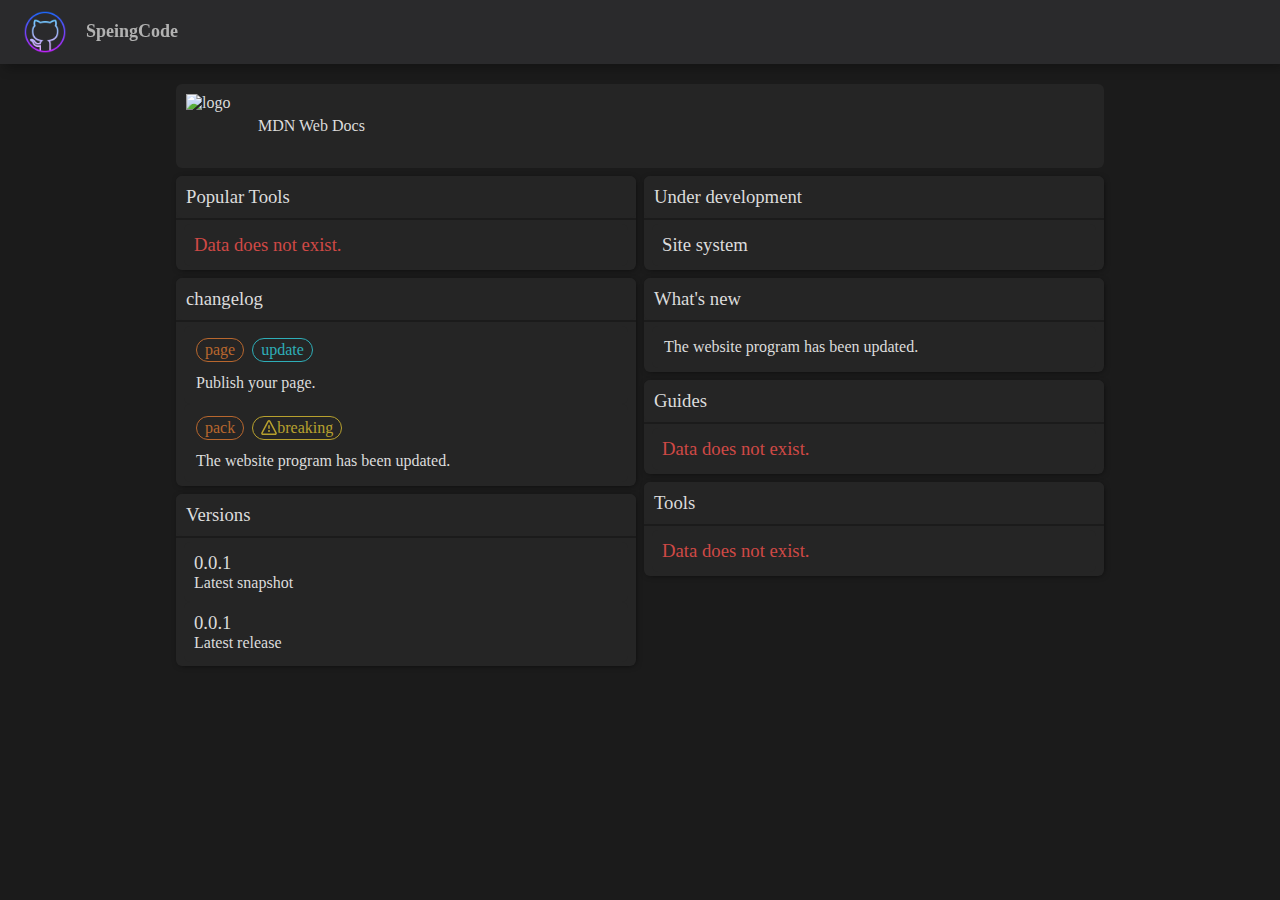
==== index.html @ 76448010 "Add files via upload" ====
<!DOCTYPE html>
<html lang="en" class="dark">
    <head>
        <meta charset="UTF-8">
        <meta name="viewport" content="width=device-width, initial-scale=1.0">
        <!-- icon -->
        <link rel="icon" type="image/x-icon" href="./site-assets/assets/logo/CitoHubIcon.png">
        <title id="site-title">SpeingCodeEditor</title>
        <!-- .webmanifest-->
        <link rel="manifest" href="./site-assets/manifest/webmanifest.json" />
        <!-- CSS -->
        <link rel="stylesheet" href="./site-assets/css/header.css" />
        <link rel="stylesheet" href="./site-assets/css/styles.css" />
        <link rel="stylesheet" href="./site-assets/css/tag.css" />
        <link rel="stylesheet" href="./site-assets/css/links.css" />
        <!-- JS -->
        <script src="./site-assets/js/languageChange.js"></script>
        <script type="text/javascript" src="https://code.jquery.com/jquery-3.4.1.min.js"></script>
        <!-- code font for google-->
        <link rel="preconnect" href="https://fonts.googleapis.com">
        <link rel="preconnect" href="https://fonts.gstatic.com" crossorigin>
        <link href="https://fonts.googleapis.com/css2?family=Source+Code+Pro&display=swap" rel="stylesheet">
        <!-- Font Awesome -->
        <script src="https://kit.fontawesome.com/9b65a345ec.js" crossorigin="anonymous"></script>
        <!-- 国旗アイコンcss-->
        <link href="https://cdnjs.cloudflare.com/ajax/libs/flag-icon-css/4.1.3/css/flag-icons.min.css" rel="stylesheet">
    </head>
    <body>
        <header id="headerBackground" class="header--TuwRF">
            <div>
                <div class="header-leftArea">
                    <div id="logoFxnxa" class="logo--Fxnxa header-site-logo-area">
                        <a href="./" aria-label="citohub-icon">
                            <img id="citohub-icon" style="width: 50px; height: 50px;" src="./site-assets/assets/logo/CitoHubIcon.png" alt="logo">
                        </a>
                    </div>
                    <div class="site-title-text"><strong style="font-weight: bold; font-size: 18px;">SpeingCode</strong></div>                    
                </div>
                <div class="mobileSearch--WI2Tv"></div>
                <div class="LeftCen">
                    <a href="./" aria-label="Discussions"><div class="LeftCenItem animeSreddtUpfadeIn"><i class="fa-solid fa-bell" style="font-size: 20px;"></i></div></a>
                    <div class="LeftCenItem animeSreddtUpfadeIn"><i id="languageChange" class="fa-solid fa-earth-asia" style="font-size: 20px;" onclick="languageChangeBtn()"></i></div>
                </div>
                <div class="languageListBox">
                    <div id="languageListArea" class="nav nav-masthead justify-content-center languageList">
                        <div class="languageListAreaBoxs">
                            <li class="nav-link link" href="" id="ar" glot-model="sa" onclick="languageListAreaNone()">
                                <span class="flag-icon flag-icon-sa"></span>
                                <a href="/">اللغة العربية</a>
                            </li>
                            <li  class="nav-link link" href="" id="zh" glot-model="cn" onclick="languageListAreaNone()">
                                <span class="flag-icon flag-icon-cn"></span>
                                <a href="/">中文</a>
                            </li>
                            <li  class="nav-link link" href="" id="en" glot-model="us" onclick="languageListAreaNone()">
                                <span class="flag-icon flag-icon-us"></span>
                                <a href="/">English</a>
                            </li>
                            <li  class="nav-link link" href="" id="id" glot-model="id" onclick="languageListAreaNone()">
                                <span class="flag-icon flag-icon-id"></span>
                                <a href="/">Bahasa Indonesia</a>
                            </li>
                            <li class="nav-link link" href="" id="ja" glot-model="jp" onclick="languageListAreaNone()">
                                <span class="flag-icon flag-icon-jp"></span>
                                <a href="/">日本語</a>
                            </li>
                            <li  class="nav-link link" href="" id="ms" glot-model="my" onclick="languageListAreaNone()">
                                <span class="flag-icon flag-icon-my"></span>
                                <a href="/">Bahasa Melayu</a>
                            </li>
                            <li  class="nav-link link" href="" id="es" glot-model="es" onclick="languageListAreaNone()">
                                <span class="flag-icon flag-icon-es"></span>
                                <a href="/">español</a>
                            </li>
                        </div>
                    </div>
                </div>
                <div class="LeftCen">
                    <a href="https://github.com/Fun117" target="_blank" class="LeftCenItem animeSreddtUpfadeIn"><i class="fa-brands fa-github" style="font-size: 20px;"></i></a>
                </div>
            </div>
        </header>
        <main>
            <div class="legacy-container">
                <a class="tool-card topCard1" href="https://developer.mozilla.org/en-US/" target="_blank">
                    <img src="https://developer.mozilla.org/favicon-48x48.cbbd161b.png" alt="logo">
                    <div glot-model="MDN+Web+Docs">
                        MDN Web Docs
                    </div>
                </a>
                <div class="card-group animeSreddtUpfadeIn">
                    <div class="card-column">
                        <div class="tool-group">
                            <a class="tool-card text-\[1\.17em\]">
                                <h3 glot-model="Popular+Tools">
                                    Popular Tools
                                </h3>
                            </a>
                            <div class="tool-body">
                                <a class="tool-card">
                                    <h3 class="text-\[1\.17em\]" style="color: var(--accent-danger);" glot-model="Data+does+not+exist.">
                                        Data does not exist.
                                    </h3>
                                </a>
                            </div>
                        </div>
                        <div class="tool-group">
                            <a class="tool-card text-\[1\.17em\]" href="./changelog/">
                                <h3>
                                    <div glot-model="changelog">changelog</div>
                                    <i class="fa-solid fa-chart-simple"></i>
                                </h3>
                            </a>
                            <div class="tool-body">
                                <div class="card">
                                    <div class="card-content">
                                        <div class="badges-list">
                                            <div class="badge" style="--tint: 25;" glot-model="page">
                                                page
                                            </div>
                                            <div class="badge" style="--tint: 184;" glot-model="update">
                                                update
                                            </div>
                                        </div>
                                        <div class="changelog-content">
                                            <p glot-model="Publish+your+page.">Publish your page.</p>
                                        </div>
                                    </div>
                                </div>
                                <div class="card">
                                    <div class="card-content">
                                        <div class="badges-list">
                                            <div class="badge" style="--tint: 25;" glot-model="pack">
                                                pack
                                            </div>
                                            <div class="badge" style="--tint: 50;">
                                                <svg xmlns="http://www.w3.org/2000/svg" viewBox="0 0 16 16" width="16" height="16"><path fill-rule="evenodd" d="M8.22 1.754a.25.25 0 00-.44 0L1.698 13.132a.25.25 0 00.22.368h12.164a.25.25 0 00.22-.368L8.22 1.754zm-1.763-.707c.659-1.234 2.427-1.234 3.086 0l6.082 11.378A1.75 1.75 0 0114.082 15H1.918a1.75 1.75 0 01-1.543-2.575L6.457 1.047zM9 11a1 1 0 11-2 0 1 1 0 012 0zm-.25-5.25a.75.75 0 00-1.5 0v2.5a.75.75 0 001.5 0v-2.5z"></path></svg>
                                                <a glot-model="breaking">breaking</a>
                                            </div>
                                        </div>
                                        <div class="changelog-content">
                                            <p glot-model="The+website+program+has+been+updated.">The website program has been updated.</p>
                                        </div>
                                    </div>
                                </div>
                            </div>
                        </div>
                        <div class="tool-group">
                            <a class="tool-card text-\[1\.17em\]" href="./versions/">
                                <h3>
                                    <div glot-model="Versions">Versions</div>
                                    <i class="fa-solid fa-bars"></i>
                                </h3>
                            </a>
                            <div class="tool-body">
                                <a class="tool-card">
                                    <div>
                                        <h3 class="text-\[1\.17em\]">
                                            0.0.1
                                        </h3>
                                        <p glot-model="Latest+snapshot">
                                            Latest snapshot
                                        </p>
                                    </div>
                                </a>
                                <a class="tool-card">
                                    <div id="LatestReleaseBox">
                                        <h3 class="text-\[1\.17em\]">
                                            0.0.1
                                        </h3>
                                        <p glot-model="Latest+release">
                                            Latest release
                                        </p>
                                    </div>
                                </a>
                            </div>
                        </div>
                    </div>
                    <div class="card-column">
                        <div class="tool-group">
                            <a class="tool-card text-\[1\.17em\]" href="./under-development/">
                                <h3 glot-model="Under+development">Under development</h3>
                            </a>
                            <div class="tool-body">
                                <a class="tool-card">
                                    <h3 class="text-\[1\.17em\]" glot-model="Site+system">
                                        Site system
                                    </h3>
                                </a>
                            </div>
                        </div>
                        <div class="tool-group">
                            <a class="tool-card" href="./whats-new/">
                                <h3 class="text-\[1\.17em\]">
                                    <div glot-model="What's+new">What's new</div>
                                    <i class="fa-solid fa-bullhorn"></i>
                                </h3>
                            </a>
                            <div class="tool-body">
                                <a class="card" href="./whats-new/" glot-model="The+website+program+has+been+updated.">
                                    <div class="card-content">The website program has been updated.</div>
                                </a>
                            </div>
                        </div>
                        <div class="tool-group">
                            <a class="tool-card text-\[1\.17em\]">
                                <h3>
                                    <div glot-model="Guides">Guides</div>
                                    <i class="fa-solid fa-angle-right"></i>
                                </h3>
                            </a>
                            <div class="tool-body">
                                <a class="tool-card">
                                    <h3 class="text-\[1\.17em\]" style="color: var(--accent-danger);" glot-model="Data+does+not+exist.">
                                        Data does not exist.
                                    </h3>
                                </a>
                            </div>
                        </div>
                        <div class="tool-group">
                            <a class="tool-card text-\[1\.17em\]">
                                <h3 glot-model="Tools">
                                    Tools
                                </h3>
                            </a>
                            <div class="tool-body">
                                <a class="tool-card">
                                    <h3 class="text-\[1\.17em\]" style="color: var(--accent-danger);" glot-model="Data+does+not+exist.">
                                        Data does not exist.
                                    </h3>
                                </a>
                            </div>
                        </div>
                    </div>
                </div>
            </div>
        </main>
    </body>
    <!-- ページロードアニメーション-->
    <div id="js-loader" class="loader"></div>
    <script>
        const loader = document.getElementById('js-loader');
        window.addEventListener('load', () => {
        const ms = 400;
        loader.style.transition = 'opacity ' + ms + 'ms';

        const loaderOpacity = function(){
            loader.style.opacity = 0;
        }
        const loaderDisplay = function(){
            loader.style.display = "none";
        }
            setTimeout(loaderOpacity, 1);
            setTimeout(loaderDisplay, ms);
        })
    </script>

    <!-- Glottologist読み込み -->
    <script  src="https://unpkg.com/glottologist"></script>
    <script>
        const glot = new Glottologist();

        // クッキーから言語情報を取得
        if(navigator.cookieEnabled){ // クッキーがクッキーが使えるか確認
            // クッキーを読み出す
            const obj = convertCookieToObject(document.cookie);
            if(obj !== ""){ //クッキーにデータがあるか
                let jsonLang = obj.lang;
                if(jsonLang = ""){
                    glot.import("./site-assets/json/glot-data.json").then(() => {
                        glot.render();
                    });
                    let rootElement = document.documentElement;
                    lang =(rootElement.lang);
                    document.cookie = 'lang=' + lang+'; path=/';
                }else{
                    glot.render(jsonLang);
                }
            }else{
                glot.import("./site-assets/json/glot-data.json").then(() => {
                    glot.render();
                });
                let rootElement = document.documentElement;
                lang =(rootElement.lang);
                document.cookie = 'lang=' + lang+'; path=/';
            }
        }

        // Glottologistの処理

        //JSONファイルの読み込み
        document.addEventListener('DOMContentLoaded', function(){
            // クッキーを読み出す
            const obj = convertCookieToObject(document.cookie);
            let jsonLang = obj.lang;
            glot.import("./site-assets/json/glot-data.json").then(() => {
                glot.render(jsonLang);
                setLangTextForm()
            });
            setLangTextForm()
        });

        /**
        言語切り替え用のイベント処理
        **/

        const ar = document.getElementById('ar');
        const zh = document.getElementById('zh');
        const en = document.getElementById('en');
        const id = document.getElementById('id');
        const ja = document.getElementById('ja');
        const ms = document.getElementById('ms');
        const es = document.getElementById('es');

        ar.addEventListener('click', e => {
            e.preventDefault()
            glot.render('ar');
            langCiikiesSeve()
        });
        zh.addEventListener('click', e => {
            e.preventDefault()
            glot.render('zh');
            langCiikiesSeve()
        });
        en.addEventListener('click', e => {
            e.preventDefault()
            glot.render('en');
            langCiikiesSeve()
        });
        id.addEventListener('click', e => {
            e.preventDefault()
            glot.render('id');
            langCiikiesSeve()
        });
        ja.addEventListener('click', e => {
            e.preventDefault();
            glot.render('ja');
            langCiikiesSeve()
        });
        ms.addEventListener('click', e => {
            e.preventDefault()
            glot.render('ms');
            langCiikiesSeve()
        });
        es.addEventListener('click', e => {
            e.preventDefault()
            glot.render('es');
            langCiikiesSeve()
        });

        // ID翻訳
        function setLangTextForm(){
            let rootElement = document.documentElement;
            lang =(rootElement.lang);
            if(lang === "ar"){
                document.getElementById("site-title").innerHTML = "SpeingCodeEditor"
            }else{
                if(lang === "zh"){
                    document.getElementById("site-title").innerHTML = "SpeingCodeEditor"
                }else{
                    if(lang === "en"){
                        document.getElementById("site-title").innerHTML = "SpeingCodeEditor"
                    }else{
                        if(lang === "id"){
                            document.getElementById("site-title").innerHTML = "SpeingCodeEditor"
                        }else{
                            if(lang === "ja"){
                                document.getElementById("site-title").innerHTML = "SpeingCodeEditor"
                            }else{
                                if(lang === "ms"){
                                    document.getElementById("site-title").innerHTML = "SpeingCodeEditor"
                                }else{
                                    if(lang === "es"){
                                        document.getElementById("site-title").innerHTML = "SpeingCodeEditor"
                                    }
                                }
                            }
                        }
                    }
                }
            }
        }

        // 言語変更検知
        function langCiikiesSeve(){
            if(navigator.cookieEnabled){ // クッキーがクッキーが使えるか確認
                let rootElement = document.documentElement;
                lang =(rootElement.lang);
                document.cookie = 'lang=' + lang+'; path=/';
                // クッキーを読み出す
                const obj = convertCookieToObject(document.cookie);
            }
            setLangTextForm()
        }
        //document.cookie = 'lang=; max-age=0'; // クッキーの削除


        // クッキーの解析
        function convertCookieToObject(cookies) {
            const cookieItem = cookies.split(';');
            const obj = {};
            cookieItem.forEach((item) => {
                // 「=」で分解
                const element = item.split('=');
                // キーを取得
                const key = element[0].trim();
                // バリューを取得
                const value = decodeURIComponent(element[1]);
                // 保存
                obj[key] = value;
            });
            return obj;
        }
    </script>
</html>
---- site-assets/css/header.css ----
:root.dark {
    --node-border: #3f3f3f;
    --node-background-label: #1b1b1b;
    --node-background-input: #272727;
    --node-background-hover: #1f1f1f;
    --node-text: #dadada;
    --node-text-dimmed: #b4b4b4;
    --node-selected: #ad9715;
    --node-selected-hover: #a38c0a;
    --node-selected-border: #8d7a0d;
    --node-add: #487c13;
    --node-add-hover: #3e7409;
    --node-add-border: #3b6e0c;
    --node-remove: #9b341b;
    --node-remove-hover: #922d13;
    --node-remove-border: #7e1d05;
    --node-indent-border: #454749;
    --category-predicate: #306163;
    --category-predicate-border: #224849;
    --category-predicate-background: #1d3333;
    --category-function: #838383;
    --category-function-border: #6b6b6b;
    --category-function-background: #414141;
    --category-pool: #386330;
    --category-pool-border: #2e4922;
    --category-pool-background: #21331d;
}
:root.dark {
    --background-1: #1b1b1b;
    --background-2: #252525;
    --background-3: #222222;
    --background-4: #3d3d3d;
    --background-5: #383838;
    --background-6: #575757;
    --text-1: #ffffff;
    --text-2: #dcdcdc;
    --text-3: #c3c3c3;
    --accent-primary: #50baf9;
    --accent-success: #3eb84f;
    --accent-warning: #b8893e;
    --accent-danger: #cf4945;
    --accent-donate: #db61a2;
    --accent-site-1: #307328;
    --accent-site-2: #296422;
    --accent-sounds-1: #451475;
    --accent-sounds-2: #39155e;
    --accent-sounds-3: #6a08a3;
    --accent-sounds-4: #d1a5e6;
    --nav: #91908f;
    --nav-hover: #b4b3b0;
    --nav-faded: #4d4c4c;
    --nav-faded-hover: #6e6e6e;
    --selection: #445a9599;
    --errors-background: #62190f;
    --errors-background-2: #471610;
    --errors-background-3: #3f140f;
    --errors-text: #ffffffcc;
    --invalid-text: #fd7951;
    --success-background-3: #143f0f;
    --water-background-3: #0d3266;
    --lava-background-3: #662e0d;
    --text-saturation: 60%;
    --text-lightness: 45%;
    --editor-variable: #9CDCFE;
    --editor-string: #CE9178;
    --editor-constant: #569CD6;
    --editor-number: #B5CEA8;
    --diff-added: #3fb950;
    --diff-modified: #d29922;
    --diff-removed: #f85149;
    --diff-renamed: #7d8590;
    --diff-line-added: rgba(46, 160, 67, .15);
    --diff-line-removed: rgba(248, 81, 73, .1);
    --diff-line-separation: rgba(56, 139, 253, .1);
    --diff-numbers-added: rgba(63, 185, 80, .3);
    --diff-numbers-removed: rgba(248, 81, 73, .3);
    --diff-numbers-separation: rgba(56, 139, 253, .4);
}
:root {
    --node-border: #bcbfc3;
    --node-background-label: #e4e4e4;
    --node-background-input: #ffffff;
    --node-background-hover: #e7e7e7;
    --node-text: #000000;
    --node-text-dimmed: #2c2c2c;
    --node-selected: #f0e65e;
    --node-selected-hover: #faf06c;
    --node-selected-border: #b9a327;
    --node-add: #9bd464;
    --node-add-hover: #a5dd70;
    --node-add-border: #498d09;
    --node-remove: #e76f51;
    --node-remove-hover: #f57656;
    --node-remove-border: #be4b2e;
    --node-indent-border: #b9b9b9;
    --category-predicate: #65b5b8;
    --category-predicate-border: #187e81;
    --category-predicate-background: #95c5c7;
    --category-function: #979fa7;
    --category-function-border: #788086;
    --category-function-background: #dce0e4;
    --category-pool: #76b865;
    --category-pool-border: #398118;
    --category-pool-background: #b1d6a6;
}
:root {
    --background-1: #fafafa;
    --background-2: #e2e2e2;
    --background-3: #d4d3d3;
    --background-4: #b8b8b8;
    --background-5: #bdbdbd;
    --background-6: #cecece;
    --text-1: #000000;
    --text-2: #2f2f2f;
    --text-3: #494949;
    --accent-primary: #088cdb;
    --accent-success: #1a7f37;
    --accent-warning: #a36f1c;
    --accent-danger: #bd2f2a;
    --accent-donate: #bf3989;
    --accent-site-1: #2da44e;
    --accent-site-2: #2c974b;
    --accent-sounds-1: #b481e7;
    --accent-sounds-2: #c18df5;
    --accent-sounds-3: #af72d3;
    --accent-sounds-4: #efd3fd;
    --nav: #343a40;
    --nav-hover: #565d64;
    --nav-faded: #9fa2a7;
    --nav-faded-hover: #bcbfc3;
    --selection: #6786dd99;
    --errors-background: #f66653;
    --errors-background-2: #c13b29;
    --errors-background-3: #d8503e;
    --errors-text: #000000cc;
    --invalid-text: #a32600;
    --success-background-3: #6cd83e;
    --water-background-3: #3e79d8;
    --lava-background-3: #d86f3e;
    --text-saturation: 100%;
    --text-lightness: 30%;
    --editor-variable: #0451A5;
    --editor-string: #A31515;
    --editor-constant: #0000FF;
    --editor-number: #098658;
    --diff-added: #1a7f37;
    --diff-modified: #9a6700;
    --diff-removed: #d1242f;
    --diff-renamed: #656d76;
    --diff-line-added: rgb(230, 255, 236);
    --diff-line-removed: rgb(255, 235, 233);
    --diff-line-separation: rgb(221, 244, 255);
    --diff-numbers-added: rgb(204, 255, 216);
    --diff-numbers-removed: rgb(255, 215, 213);
    --diff-numbers-separation: rgba(84, 174, 255, .4);
}


header {
    display: flex;
    justify-content: space-between;
    align-items: center;
    padding: 10px;
    width: 100%;
    height: 56px;
    z-index: 5;
    position: fixed;
    box-shadow: 0 0 9px -3px #000;
    background-color: var(--background-2);
}










/* ヘッダー背景 -----------------------------------------*/
.header--TuwRF.transparent--\+Qg9m { /* 背景透明 */
    border-bottom: 1px solid transparent;
}
.header--TuwRF.transparent--\+Qg9m .link {
    opacity: .8;
    text-decoration: none;
}

.header--TuwRF { /* 背景あり */
    width: 100%;
    height: 64px;
    display: flex;
    justify-content: center;
    background-color: #2a2a2c;
    position: fixed;
    top: 0;
    left: 0;
    z-index: 10;
    border-bottom: 1px solid #2a2a2c;
    transition: background-color .2s;
    box-shadow: 5px 5px 10px rgba(0, 0, 0, 0.25);
    color: #b2b2b2;
}
.header--TuwRF .link {
    opacity: 8;
    font-weight: normal;
    text-decoration: none;
    color: #b2b2b2;
}


*, :after, :before {
    box-sizing: border-box;
}
/* ----------------------------------------- */


.header-leftArea {
    max-width: 1830px;
    width: 100%;
    display: flex;
    align-items: center;
    justify-content: left;
}
.header-site-logo-area {
    margin: 0 1em 0 0; /* ブロック前後の余白 */
}


/* 背景カスタム */
.header--TuwRF>* {
    max-width: 1830px;
    width: 100%;
    display: flex;
    align-items: center;
    padding: 0 10px;
    justify-content: space-between;
}


.header--TuwRF>*>.logo--Fxnxa {
    flex: 0 0 auto;
}
.header--TuwRF>*>.logo--Fxnxa.noGrowOnDesktop--iT0yH {
    flex: 0;
}

.LeftCen{
    display: flex;
}
.LeftCenItem{
    width: 40px;
    text-align: center;
}

a {
    color: inherit; /*リンクの色変化無効*/
    text-decoration: none;
}
.linkHover a:hover { /*リンクホバーしたら下線表示*/
    text-decoration:underline;
}

/* ---------------------------------------------------------------------------------- */





/* ロゴ -----------------------------------------*/
.header--TuwRF>*>.logo--Fxnxa .logoSvg--iOWyY {
    height: 32px;
    display: block;
}
.header--TuwRF.transparent--\+Qg9m .exploreButton--188Nd, .header--TuwRF.transparent--\+Qg9m .logoSvg--iOWyY {
    color: #fff;
}
.header--TuwRF .logoSvg--iOWyY {
    color: #191b26;
}
svg:not(:root) {
    overflow: hidden;
}
svg:not([fill]) {
    fill: currentColor;
}
audio, canvas, iframe, img, svg, video {
    vertical-align: middle;
}
*, :after, :before {
    box-sizing: border-box;
}
/* ---------------------------------------------------------------------------------- */
.site-title-text {
    justify-content:left;
}




/* リストスペース -----------------------------------------
.header--TuwRF>*>.mobileSearch--WI2Tv {
    display: none;
    flex: 0 0 auto;
    margin-right: 8px;
}
.header--TuwRF>*>:nth-child(n+2) {
    margin-left: 8px;
}
/* ---------------------------------------------------------------------------------- */






/* トップ */
.container--8UnAl {
    position: relative;
    width: 100%;
    min-height: 440px;
    color: #fff;
    z-index: 9;
}
/* ---------------------------------------------------------------------------------- */




body, button, input, label {
    font-size: 14px;
    font-weight: 400;
}

body {
    display: block;
    margin: 0;
}

.linkContainer--bqO0l u {  /* リンクテキスト */
    opacity: .8;
    color: #fff;
    font-weight: 600;
}

.link {
    opacity: .8;
    text-decoration: none;
}






.languageListBox {
    background-color: none;
    margin: 1em 0; /* ブロック前後の余白 */
    padding: 1em; /* ブロック内の余白 */
    position: absolute;
    right: 0;
    top: 25px;
    height: 410%;
}

.header--TuwRF .languageList {
    background-color: #363638; /* 背景色  #25292f */
    padding: 0.1em 0.5em 0.1em 0.5em; /* ブロック内の余白 */
    border-radius: 5px; /* 角丸 */
    list-style:none;
    display: none;
    box-shadow: 0px 5px 9px 6px rgba(0, 0, 0, 0.25);
    height: 100%;

}
.languageListAreaBoxs {
    height: 100%;
    overflow: scroll;
}

.header--TuwRF.transparent--\+Qg9m .languageList{
    background-color: #353537; /* 背景色  #25292f */
}
.languageList, li {
    width: 100%;
    margin: 0.15em 10; /* ブロック前後の余白 */
    padding: 0.4em; /* ブロック内の余白 */
    border-radius: 5px; /* 角丸 */
}
.header--TuwRF .languageList li:hover{
    background-color: #3a3a3d;
}
.header--TuwRF.transparent--\+Qg9m .languageList li:hover{
    background-color: rgb(80, 79, 79);
}

.active {
    display: block !important;
}

.spaceHeaderOuter {
    height: 70px;
}
---- site-assets/css/styles.css ----
:root.dark {
    --node-border: #3f3f3f;
    --node-background-label: #1b1b1b;
    --node-background-input: #272727;
    --node-background-hover: #1f1f1f;
    --node-text: #dadada;
    --node-text-dimmed: #b4b4b4;
    --node-selected: #ad9715;
    --node-selected-hover: #a38c0a;
    --node-selected-border: #8d7a0d;
    --node-add: #487c13;
    --node-add-hover: #3e7409;
    --node-add-border: #3b6e0c;
    --node-remove: #9b341b;
    --node-remove-hover: #922d13;
    --node-remove-border: #7e1d05;
    --node-indent-border: #454749;
    --category-predicate: #306163;
    --category-predicate-border: #224849;
    --category-predicate-background: #1d3333;
    --category-function: #838383;
    --category-function-border: #6b6b6b;
    --category-function-background: #414141;
    --category-pool: #386330;
    --category-pool-border: #2e4922;
    --category-pool-background: #21331d;
}
:root.dark {
    --background-1: #1b1b1b;
    --background-2: #252525;
    --background-3: #222222;
    --background-4: #3d3d3d;
    --background-5: #383838;
    --background-6: #575757;
    --text-1: #ffffff;
    --text-2: #dcdcdc;
    --text-3: #c3c3c3;
    --accent-primary: #50baf9;
    --accent-success: #3eb84f;
    --accent-warning: #b8893e;
    --accent-danger: #cf4945;
    --accent-donate: #db61a2;
    --accent-site-1: #307328;
    --accent-site-2: #296422;
    --accent-sounds-1: #451475;
    --accent-sounds-2: #39155e;
    --accent-sounds-3: #6a08a3;
    --accent-sounds-4: #d1a5e6;
    --nav: #91908f;
    --nav-hover: #b4b3b0;
    --nav-faded: #4d4c4c;
    --nav-faded-hover: #6e6e6e;
    --selection: #445a9599;
    --errors-background: #62190f;
    --errors-background-2: #471610;
    --errors-background-3: #3f140f;
    --errors-text: #ffffffcc;
    --invalid-text: #fd7951;
    --success-background-3: #143f0f;
    --water-background-3: #0d3266;
    --lava-background-3: #662e0d;
    --text-saturation: 60%;
    --text-lightness: 45%;
    --editor-variable: #9CDCFE;
    --editor-string: #CE9178;
    --editor-constant: #569CD6;
    --editor-number: #B5CEA8;
    --diff-added: #3fb950;
    --diff-modified: #d29922;
    --diff-removed: #f85149;
    --diff-renamed: #7d8590;
    --diff-line-added: rgba(46, 160, 67, .15);
    --diff-line-removed: rgba(248, 81, 73, .1);
    --diff-line-separation: rgba(56, 139, 253, .1);
    --diff-numbers-added: rgba(63, 185, 80, .3);
    --diff-numbers-removed: rgba(248, 81, 73, .3);
    --diff-numbers-separation: rgba(56, 139, 253, .4);
}
:root {
    --node-border: #bcbfc3;
    --node-background-label: #e4e4e4;
    --node-background-input: #ffffff;
    --node-background-hover: #e7e7e7;
    --node-text: #000000;
    --node-text-dimmed: #2c2c2c;
    --node-selected: #f0e65e;
    --node-selected-hover: #faf06c;
    --node-selected-border: #b9a327;
    --node-add: #9bd464;
    --node-add-hover: #a5dd70;
    --node-add-border: #498d09;
    --node-remove: #e76f51;
    --node-remove-hover: #f57656;
    --node-remove-border: #be4b2e;
    --node-indent-border: #b9b9b9;
    --category-predicate: #65b5b8;
    --category-predicate-border: #187e81;
    --category-predicate-background: #95c5c7;
    --category-function: #979fa7;
    --category-function-border: #788086;
    --category-function-background: #dce0e4;
    --category-pool: #76b865;
    --category-pool-border: #398118;
    --category-pool-background: #b1d6a6;
}
:root {
    --background-1: #fafafa;
    --background-2: #e2e2e2;
    --background-3: #d4d3d3;
    --background-4: #b8b8b8;
    --background-5: #bdbdbd;
    --background-6: #cecece;
    --text-1: #000000;
    --text-2: #2f2f2f;
    --text-3: #494949;
    --accent-primary: #088cdb;
    --accent-success: #1a7f37;
    --accent-warning: #a36f1c;
    --accent-danger: #bd2f2a;
    --accent-donate: #bf3989;
    --accent-site-1: #2da44e;
    --accent-site-2: #2c974b;
    --accent-sounds-1: #b481e7;
    --accent-sounds-2: #c18df5;
    --accent-sounds-3: #af72d3;
    --accent-sounds-4: #efd3fd;
    --nav: #343a40;
    --nav-hover: #565d64;
    --nav-faded: #9fa2a7;
    --nav-faded-hover: #bcbfc3;
    --selection: #6786dd99;
    --errors-background: #f66653;
    --errors-background-2: #c13b29;
    --errors-background-3: #d8503e;
    --errors-text: #000000cc;
    --invalid-text: #a32600;
    --success-background-3: #6cd83e;
    --water-background-3: #3e79d8;
    --lava-background-3: #d86f3e;
    --text-saturation: 100%;
    --text-lightness: 30%;
    --editor-variable: #0451A5;
    --editor-string: #A31515;
    --editor-constant: #0000FF;
    --editor-number: #098658;
    --diff-added: #1a7f37;
    --diff-modified: #9a6700;
    --diff-removed: #d1242f;
    --diff-renamed: #656d76;
    --diff-line-added: rgb(230, 255, 236);
    --diff-line-removed: rgb(255, 235, 233);
    --diff-line-separation: rgb(221, 244, 255);
    --diff-numbers-added: rgb(204, 255, 216);
    --diff-numbers-removed: rgb(255, 215, 213);
    --diff-numbers-separation: rgba(84, 174, 255, .4);
}

body {
    margin: 0;
    font-family: var(--bs-body-font-family);
    font-size: var(--bs-body-font-size);
    font-weight: var(--bs-body-font-weight);
    line-height: var(--bs-body-line-height);
    color: var(--bs-body-color);
    text-align: var(--bs-body-text-align);
    background-color: var(--bs-body-bg);
    -webkit-text-size-adjust: 100%;
    -webkit-tap-highlight-color: rgba(0, 0, 0, 0);
    background-color: #1b1b1b;
}
main {
    padding-top: 68px;
    color: var(--text-1);
    fill: var(--text-1);
    transition: padding .3s;
    color: #b2b2b2;
}


.editorListAreaBoxBacked {
    position: relative;
    padding: 0.8em; /* ブロック内の余白 */
    width: 100%;
    height: 100%;
    background-color: #232325;
    color: #e6e1e1
}


/*　コード　*/
pre {
    margin: 1em 0; /* ブロック前後の余白 */
    padding: 1em; /* ブロック内の余白 */
    border-radius: 5px; /* 角丸 */
    background-color: #c2643c; /* 背景色 */
    color: #fff; /* 文字色 */
    white-space: pre-wrap; /* はみ出たときに折り返す */
}
code {
    overflow-wrap: anywhere;
    font-family: 'Source Code Pro', monospace;
}







/* アニメーション --------------------------------------------------------------------------------------------------------*/

/*　フィードイン*/
.fadeIn{
    animation: fadeIn 0.3s cubic-bezier(0.33, 1, 0.68, 1) forwards;
}
@keyframes fadeIn {
    0% {
        opacity: 0;
    }
    100% {
        opacity: 1;
    }
}

/*　フィードアウト*/
.fadeOut{
    animation: fadeOut 0.3s cubic-bezier(0.0, 0, 0, 0) forwards;
}
@keyframes fadeOut{
    0% {
        opacity: 1;
    }
    100% {
        opacity: 0;
    }
}

/* フィードイン & 右から左*/
.animeSredrl-1s {
    animation: slideIn 1s cubic-bezier(0.25, 1, 0.5, 1) forwards;
}
.animeSredrl-1-5s {
    animation: slideIn 1.5s cubic-bezier(0.25, 1, 0.5, 1) forwards;
}
@keyframes slideIn {
    0% {
        transform: translateX(180px);
        opacity: 0;
    }
    100% {
        transform: translateX(0);
    }
    40%,100% {
        opacity: 1;
    }
}

/* フィードイン &　下から上 & 拡大*/
.animeSreddtUpfadeIn {
    animation: animeSreddtUpfadeIn 0.6s cubic-bezier(0.22, 1, 0.36, 1) forwards;
}
@keyframes animeSreddtUpfadeIn {
    0% {
        transform: translateY(40px) scale(0.8);
        opacity: 0;
    }
    100% {
        transform: translateY(0) scale(1.0);
    }
    80%, 100% {
        opacity: 1;
    }
}


/* ページ読み込み CSS */
.loader {
    align-items: center;
    background: #232325;
    bottom: 0;
    display: flex;
    justify-content: center;
    left: 0;
    position: fixed;
    right: 0;
    top: 0;
    z-index: 999;
}
.loader::after {
    -webkit-animation: loader 0.5s linear infinite;
            animation: loader 0.5s linear infinite;
    border: 1px solid rgb(130, 130, 130);
    border-radius: 50%;
    border-right: 1px solid rgba(129, 129, 129, 0.2);
    border-top: 1px solid rgba(131, 131, 131, 0.2);
    content: "";
    height: 70px;
    width: 70px;
}
@-webkit-keyframes loader {
    0% {
        transform: rotate(0);
    }
    100% {
        transform: rotate(360deg);
    }
}
@keyframes loader {
    0% {
        transform: rotate(0);
    }
    100% {
        transform: rotate(360deg);
    }
}
---- site-assets/css/tag.css ----
:root {
    --background-1: #1b1b1b;
    --background-2: #252525;
    --background-3: #222222;
    --background-4: #3d3d3d;
    --background-5: #383838;
    --background-6: #575757;
    --text-1: #ffffff;
    --text-2: #dcdcdc;
    --text-3: #c3c3c3;
    --accent-primary: #50baf9;
    --accent-success: #3eb84f;
    --accent-warning: #b8893e;
    --accent-danger: #cf4945;
    --accent-donate: #db61a2;
    --accent-site-1: #307328;
    --accent-site-2: #296422;
    --accent-sounds-1: #451475;
    --accent-sounds-2: #39155e;
    --accent-sounds-3: #6a08a3;
    --accent-sounds-4: #d1a5e6;
    --nav: #91908f;
    --nav-hover: #b4b3b0;
    --nav-faded: #4d4c4c;
    --nav-faded-hover: #6e6e6e;
    --selection: #445a9599;
    --errors-background: #62190f;
    --errors-background-2: #471610;
    --errors-background-3: #3f140f;
    --errors-text: #ffffffcc;
    --invalid-text: #fd7951;
    --success-background-3: #143f0f;
    --water-background-3: #0d3266;
    --lava-background-3: #662e0d;
    --text-saturation: 60%;
    --text-lightness: 45%;
    --editor-variable: #9CDCFE;
    --editor-string: #CE9178;
    --editor-constant: #569CD6;
    --editor-number: #B5CEA8;
    --diff-added: #3fb950;
    --diff-modified: #d29922;
    --diff-removed: #f85149;
    --diff-renamed: #7d8590;
    --diff-line-added: rgba(46, 160, 67, .15);
    --diff-line-removed: rgba(248, 81, 73, .1);
    --diff-line-separation: rgba(56, 139, 253, .1);
    --diff-numbers-added: rgba(63, 185, 80, .3);
    --diff-numbers-removed: rgba(248, 81, 73, .3);
    --diff-numbers-separation: rgba(56, 139, 253, .4)
}




/* orangeBox */
.badge {
    --color: hsl(var(--tint, 0), var(--text-saturation), var(--text-lightness));
    display: flex;
    align-items: center;
    margin-right: 8px;
    border: 1.5px solid var(--color);
    height: 24px;
    border-radius: 12px;
    padding: 0 8px;
    color: var(--color);
    fill: var(--color);
    white-space: nowrap;
    user-select: none;
    -webkit-user-select: none;
    -moz-user-select: none;
    -ms-user-select: none
}
---- site-assets/css/links.css ----
:root {
    --background-1: #1b1b1b;
    --background-2: #252525;
    --background-3: #222222;
    --background-4: #3d3d3d;
    --background-5: #383838;
    --background-6: #575757;
    --text-1: #ffffff;
    --text-2: #dcdcdc;
    --text-3: #c3c3c3;
    --accent-primary: #50baf9;
    --accent-success: #3eb84f;
    --accent-warning: #b8893e;
    --accent-danger: #cf4945;
    --accent-donate: #db61a2;
    --accent-site-1: #307328;
    --accent-site-2: #296422;
    --accent-sounds-1: #451475;
    --accent-sounds-2: #39155e;
    --accent-sounds-3: #6a08a3;
    --accent-sounds-4: #d1a5e6;
    --nav: #91908f;
    --nav-hover: #b4b3b0;
    --nav-faded: #4d4c4c;
    --nav-faded-hover: #6e6e6e;
    --selection: #445a9599;
    --errors-background: #62190f;
    --errors-background-2: #471610;
    --errors-background-3: #3f140f;
    --errors-text: #ffffffcc;
    --invalid-text: #fd7951;
    --success-background-3: #143f0f;
    --water-background-3: #0d3266;
    --lava-background-3: #662e0d;
    --text-saturation: 60%;
    --text-lightness: 45%;
    --editor-variable: #9CDCFE;
    --editor-string: #CE9178;
    --editor-constant: #569CD6;
    --editor-number: #B5CEA8;
    --diff-added: #3fb950;
    --diff-modified: #d29922;
    --diff-removed: #f85149;
    --diff-renamed: #7d8590;
    --diff-line-added: rgba(46, 160, 67, .15);
    --diff-line-removed: rgba(248, 81, 73, .1);
    --diff-line-separation: rgba(56, 139, 253, .1);
    --diff-numbers-added: rgba(63, 185, 80, .3);
    --diff-numbers-removed: rgba(248, 81, 73, .3);
    --diff-numbers-separation: rgba(56, 139, 253, .4)
}





.legacy-container {
    padding: 16px;
    max-width: 960px;
    margin: 0 auto;
}
.topCard1 {
    margin-bottom: 8px;
    align-items: center;
    padding: 5px 10px;
}

.topCard1 img {
    width: 64px;
    height: 64px;
    margin-right: 8px;
}
img, video {
    max-width: 100%;
    height: auto;
}
img, svg, video, canvas, audio, iframe, embed, object {
    display: block;
    vertical-align: middle;
}


.card-content {
    display: flex;
    flex-direction: column;
}


.card-group {
    display: grid;
    grid-template-columns: 1fr 1fr;
    gap: 8px;
    align-items: flex-start;
}
@media screen and (max-width: 580px){
    .card-group {
        grid-template-columns: 1fr;
    }
}

.card-column {
    display: flex;
    flex-direction: column;
}

.navigation+.card-column, .badges-list+.card-column, .navigation+.badges-list {
    margin-top: 8px;
}

*, :before, :after {
    box-sizing: border-box;
    border-width: 0;
    border-style: solid;
    border-color: #e5e7eb;
}

.card-column .versionListBoxes>*:not(:last-child) {
    margin-bottom: 8px;
}

.card-column>*:not(:last-child) {
    margin-bottom: 8px;
}

.tool-group {
    display: flex;
    flex-direction: column;
    color: #dcdcdc;
    background-color: #252525;
    box-shadow: 1px 1px 7px -3px #000;
    border-radius: 6px;
}

.tool-card {
    display: flex;
    padding: 10px;
    color: #dcdcdc;
    background-color: #252525;
    border-radius: 6px;
    text-decoration: none;
}




.tool-body .tool-card:hover {
    background-color: var(--background-3);
}

.tool-body {
    display: flex;
    flex-direction: column;
    border-top: 2px solid #1b1b1b;
    padding: 4px 8px;
}

.tool-body>.tool-card {
    box-shadow: none;
    margin-bottom: 0;
}

.tool-card h3 {
    display: flex;
    font-weight: unset;
    align-items: center;
}
.tool-card h3 i {
    color: #dcdcdc;
    fill: currentColor;
    width: 20px;
    height: 20px;
    margin-left: 8px;
    transition: margin .2s;
}

.text-\[1\.17em\] {
    font-size: 1.17em;
}

blockquote, dl, dd, h1, h2, h3, h4, h5, h6, hr, figure, p, pre {
    margin: 0;
}


.card {
    display: block;
    text-decoration: none;
    color: #dcdcdc;
    background-color: #252525;
    padding: 12px;
    border-radius: 6px;
}
.card:hover {
    background-color: var(--background-3);
}






.card-content>*:not(:last-child) {
    margin-bottom: 12px;
}
.badges-list {
    display: flex;
    flex-wrap: wrap;
    gap: 8px 0;
}
.changelog-content {
    word-wrap: break-word;
}
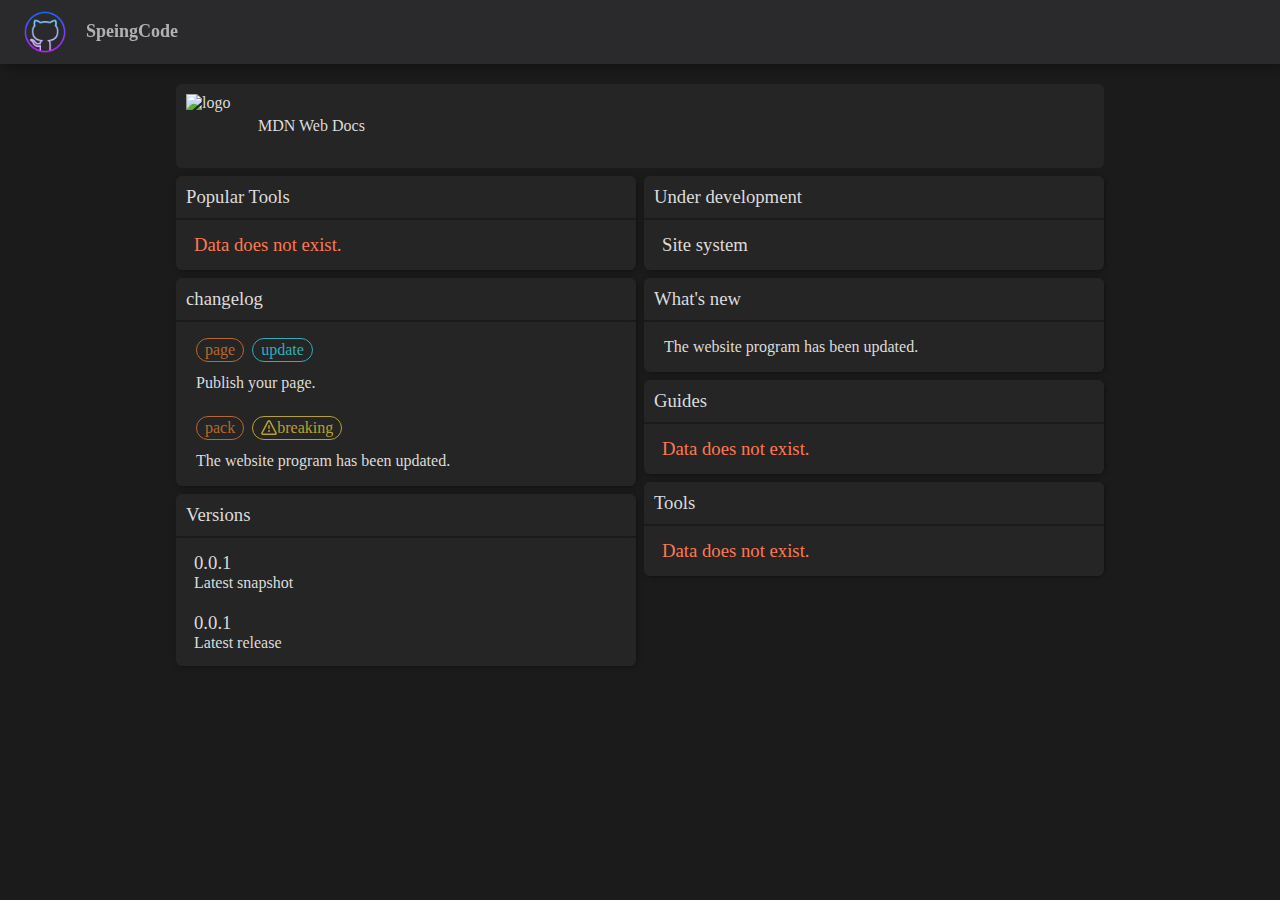
==== commit 2a1dd425: "Add files via upload" ====
--- a/index.html
+++ b/index.html
@@ -6,7 +6,9 @@
         <!-- icon -->
         <link rel="icon" type="image/x-icon" href="./site-assets/assets/logo/CitoHubIcon.png">
         <title id="site-title">SpeingCodeEditor</title>
-        <!-- .webmanifest-->
+        <meta name="description" content="A web app that makes it easy to write code.">
+        <!-- .webmanifest--> 
+        <meta name="theme-color" content="#1a1a1a"/>
         <link rel="manifest" href="./site-assets/manifest/webmanifest.json" />
         <!-- CSS -->
         <link rel="stylesheet" href="./site-assets/css/header.css" />
@@ -76,7 +78,7 @@
                     </div>
                 </div>
                 <div class="LeftCen">
-                    <a href="https://github.com/Fun117" target="_blank" class="LeftCenItem animeSreddtUpfadeIn"><i class="fa-brands fa-github" style="font-size: 20px;"></i></a>
+                    <a href="https://github.com/Fun117" target="_blank" class="LeftCenItem animeSreddtUpfadeIn" aria-label="github"><i class="fa-brands fa-github" style="font-size: 20px;"></i></a>
                 </div>
             </div>
         </header>
@@ -91,14 +93,14 @@
                 <div class="card-group animeSreddtUpfadeIn">
                     <div class="card-column">
                         <div class="tool-group">
-                            <a class="tool-card text-\[1\.17em\]">
+                            <a class="tool-card text-\[1\.17em\]" href="#">
                                 <h3 glot-model="Popular+Tools">
                                     Popular Tools
                                 </h3>
                             </a>
                             <div class="tool-body">
-                                <a class="tool-card">
-                                    <h3 class="text-\[1\.17em\]" style="color: var(--accent-danger);" glot-model="Data+does+not+exist.">
+                                <a class="tool-card" href="#">
+                                    <h3 class="text-\[1\.17em\]" style="color: var(--invalid-text);" glot-model="Data+does+not+exist.">
                                         Data does not exist.
                                     </h3>
                                 </a>
@@ -135,7 +137,7 @@
                                             </div>
                                             <div class="badge" style="--tint: 50;">
                                                 <svg xmlns="http://www.w3.org/2000/svg" viewBox="0 0 16 16" width="16" height="16"><path fill-rule="evenodd" d="M8.22 1.754a.25.25 0 00-.44 0L1.698 13.132a.25.25 0 00.22.368h12.164a.25.25 0 00.22-.368L8.22 1.754zm-1.763-.707c.659-1.234 2.427-1.234 3.086 0l6.082 11.378A1.75 1.75 0 0114.082 15H1.918a1.75 1.75 0 01-1.543-2.575L6.457 1.047zM9 11a1 1 0 11-2 0 1 1 0 012 0zm-.25-5.25a.75.75 0 00-1.5 0v2.5a.75.75 0 001.5 0v-2.5z"></path></svg>
-                                                <a glot-model="breaking">breaking</a>
+                                                <a href="#" glot-model="breaking">breaking</a>
                                             </div>
                                         </div>
                                         <div class="changelog-content">
@@ -153,7 +155,7 @@
                                 </h3>
                             </a>
                             <div class="tool-body">
-                                <a class="tool-card">
+                                <a class="tool-card" href="#">
                                     <div>
                                         <h3 class="text-\[1\.17em\]">
                                             0.0.1
@@ -163,7 +165,7 @@
                                         </p>
                                     </div>
                                 </a>
-                                <a class="tool-card">
+                                <a class="tool-card" href="#">
                                     <div id="LatestReleaseBox">
                                         <h3 class="text-\[1\.17em\]">
                                             0.0.1
@@ -182,7 +184,7 @@
                                 <h3 glot-model="Under+development">Under development</h3>
                             </a>
                             <div class="tool-body">
-                                <a class="tool-card">
+                                <a class="tool-card" href="#">
                                     <h3 class="text-\[1\.17em\]" glot-model="Site+system">
                                         Site system
                                     </h3>
@@ -203,29 +205,29 @@
                             </div>
                         </div>
                         <div class="tool-group">
-                            <a class="tool-card text-\[1\.17em\]">
+                            <a class="tool-card text-\[1\.17em\]" href="#">
                                 <h3>
                                     <div glot-model="Guides">Guides</div>
                                     <i class="fa-solid fa-angle-right"></i>
                                 </h3>
                             </a>
                             <div class="tool-body">
-                                <a class="tool-card">
-                                    <h3 class="text-\[1\.17em\]" style="color: var(--accent-danger);" glot-model="Data+does+not+exist.">
+                                <a class="tool-card" href="#">
+                                    <h3 class="text-\[1\.17em\]" style="color: var(--invalid-text);" glot-model="Data+does+not+exist.">
                                         Data does not exist.
                                     </h3>
                                 </a>
                             </div>
                         </div>
                         <div class="tool-group">
-                            <a class="tool-card text-\[1\.17em\]">
+                            <a class="tool-card text-\[1\.17em\]" href="#">
                                 <h3 glot-model="Tools">
                                     Tools
                                 </h3>
                             </a>
                             <div class="tool-body">
-                                <a class="tool-card">
-                                    <h3 class="text-\[1\.17em\]" style="color: var(--accent-danger);" glot-model="Data+does+not+exist.">
+                                <a class="tool-card" href="#">
+                                    <h3 class="text-\[1\.17em\]" style="color: var(--invalid-text);" glot-model="Data+does+not+exist.">
                                         Data does not exist.
                                     </h3>
                                 </a>
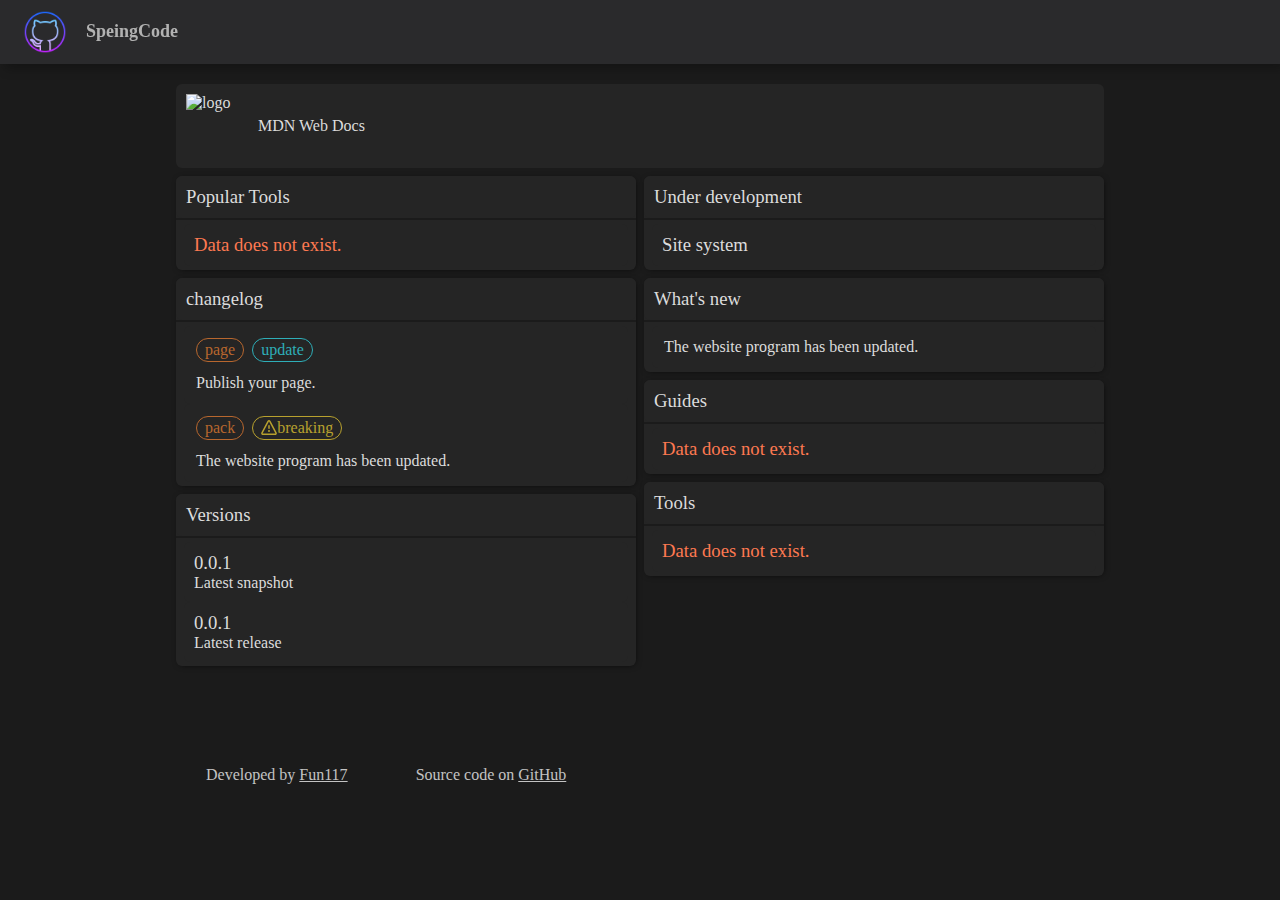
==== commit c829f614: "Add files via upload" ====
--- a/index.html
+++ b/index.html
@@ -235,6 +235,34 @@
                         </div>
                     </div>
                 </div>
+                <div class="discussionAreaBox">
+                    <script src="https://giscus.app/client.js"
+                        data-repo="fun117/speingcode"
+                        data-repo-id="R_kgDOKjf-sw"
+                        data-mapping="number"
+                        data-term="1"
+                        data-reactions-enabled="1"
+                        data-emit-metadata="0"
+                        data-input-position="top"
+                        data-theme="https://fun117.github.io/speingcode/site-assets/css/giscus.css"
+                        data-lang="en"
+                        crossorigin="anonymous"
+                        async>
+                    </script>
+                </div>
+                <footer>
+                    <p>
+                        <span>
+                            Developed by
+                            <a href="https://github.com/Fun117" target="_blank" class="link-decoration">Fun117</a>
+                        </span>
+                    </p>
+                    <p></p>
+                    <p>
+                        <i class="fa-brands fa-github" style="font-size: 20px;"></i>
+                        <span>Source code on <a href="https://github.com/Fun117/speingcode" target="_blank" rel="noreferrer" class="link-decoration">GitHub</a></span>
+                    </p>
+                </footer>
             </div>
         </main>
     </body>
--- a/site-assets/css/header.css
+++ b/site-assets/css/header.css
@@ -256,8 +256,13 @@
 
 a {
     color: inherit; /*リンクの色変化無効*/
-    text-decoration: none;
-}
+    text-decoration: none; /*リンク下線削除*/
+}
+
+.link-decoration {
+    text-decoration:underline;
+}
+
 .linkHover a:hover { /*リンクホバーしたら下線表示*/
     text-decoration:underline;
 }
@@ -401,4 +406,63 @@
 
 .spaceHeaderOuter {
     height: 70px;
+}
+
+
+
+
+
+
+
+blockquote, dl, dd, h1, h2, h3, h4, h5, h6, hr, figure, p, pre {
+    margin: 0;
+}
+
+
+
+
+
+
+
+/* discussion css */
+
+.discussionAreaBox {
+    margin: 50px 0 0 10px;
+}
+
+
+
+
+/* footer css */
+
+footer {
+    display: flex;
+    align-items: flex-end;
+    flex-wrap: wrap;
+    padding: 50px 30px;
+    color: var(--text-3);
+}
+
+footer>*:not(:last-child) {
+    margin-right: 30px;
+}
+
+footer p {
+    display: flex;
+    align-items: center;
+}
+
+footer a {
+    color: var(--text-3);
+}
+
+
+footer i {
+    fill: var(--text-3);
+    margin-right: 8px;
+}
+
+i, img, svg, video, canvas, audio, iframe, embed, object {
+    display: block;
+    vertical-align: middle;
 }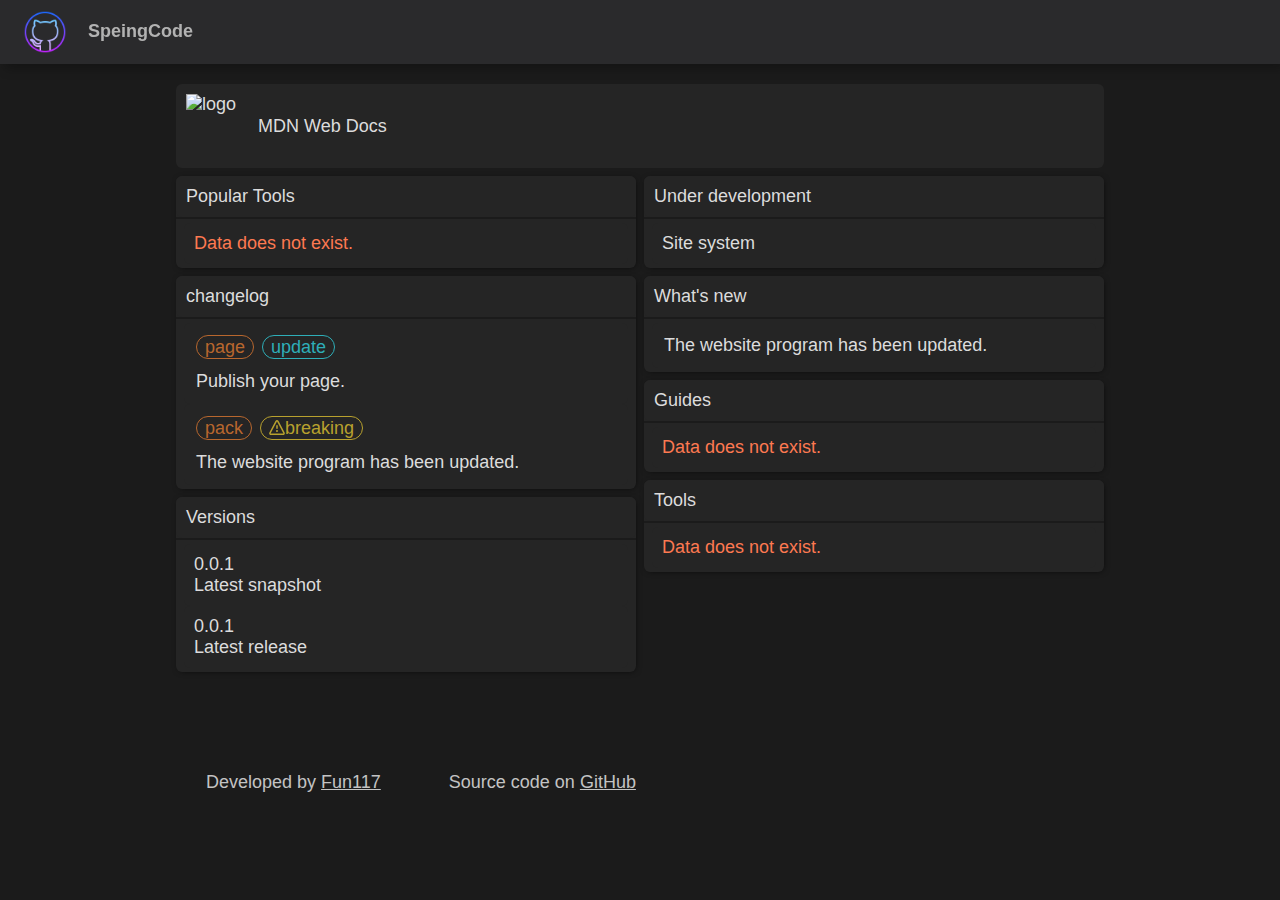
==== commit 2b2af853: "Add files via upload" ====
--- a/index.html
+++ b/index.html
@@ -12,9 +12,10 @@
         <link rel="manifest" href="./site-assets/manifest/webmanifest.json" />
         <!-- CSS -->
         <link rel="stylesheet" href="./site-assets/css/header.css" />
-        <link rel="stylesheet" href="./site-assets/css/styles.css" />
-        <link rel="stylesheet" href="./site-assets/css/tag.css" />
-        <link rel="stylesheet" href="./site-assets/css/links.css" />
+
+        <link rel="stylesheet" href="./site-assets/css/A-animation.css" />
+        <link rel="stylesheet" href="./site-assets/css/A-main.css" />
+        <link rel="stylesheet" href="./site-assets/css/A-parts.css" />
         <!-- JS -->
         <script src="./site-assets/js/languageChange.js"></script>
         <script type="text/javascript" src="https://code.jquery.com/jquery-3.4.1.min.js"></script>
--- a/site-assets/css/header.css
+++ b/site-assets/css/header.css
@@ -179,13 +179,7 @@
 
 
 /* ヘッダー背景 -----------------------------------------*/
-.header--TuwRF.transparent--\+Qg9m { /* 背景透明 */
-    border-bottom: 1px solid transparent;
-}
-.header--TuwRF.transparent--\+Qg9m .link {
-    opacity: .8;
-    text-decoration: none;
-}
+
 
 .header--TuwRF { /* 背景あり */
     width: 100%;
@@ -273,47 +267,8 @@
 
 
 
-/* ロゴ -----------------------------------------*/
-.header--TuwRF>*>.logo--Fxnxa .logoSvg--iOWyY {
-    height: 32px;
-    display: block;
-}
-.header--TuwRF.transparent--\+Qg9m .exploreButton--188Nd, .header--TuwRF.transparent--\+Qg9m .logoSvg--iOWyY {
-    color: #fff;
-}
-.header--TuwRF .logoSvg--iOWyY {
-    color: #191b26;
-}
-svg:not(:root) {
-    overflow: hidden;
-}
-svg:not([fill]) {
-    fill: currentColor;
-}
-audio, canvas, iframe, img, svg, video {
-    vertical-align: middle;
-}
-*, :after, :before {
-    box-sizing: border-box;
-}
-/* ---------------------------------------------------------------------------------- */
-.site-title-text {
-    justify-content:left;
-}
-
-
-
-
-/* リストスペース -----------------------------------------
-.header--TuwRF>*>.mobileSearch--WI2Tv {
-    display: none;
-    flex: 0 0 auto;
-    margin-right: 8px;
-}
-.header--TuwRF>*>:nth-child(n+2) {
-    margin-left: 8px;
-}
-/* ---------------------------------------------------------------------------------- */
+
+
 
 
 
@@ -333,31 +288,10 @@
 
 
 
-body, button, input, label {
-    font-size: 14px;
-    font-weight: 400;
-}
-
-body {
-    display: block;
-    margin: 0;
-}
-
-.linkContainer--bqO0l u {  /* リンクテキスト */
-    opacity: .8;
-    color: #fff;
-    font-weight: 600;
-}
-
-.link {
-    opacity: .8;
-    text-decoration: none;
-}
-
-
-
-
-
+
+
+
+/* 言語変更 CSS */
 
 .languageListBox {
     background-color: none;
@@ -413,23 +347,16 @@
 
 
 
-
 blockquote, dl, dd, h1, h2, h3, h4, h5, h6, hr, figure, p, pre {
     margin: 0;
 }
 
 
-
-
-
-
-
 /* discussion css */
 
 .discussionAreaBox {
     margin: 50px 0 0 10px;
 }
-
 
 
 
--- a/site-assets/css/A-animation.css
+++ b/site-assets/css/A-animation.css
@@ -0,0 +1,106 @@
+/* アニメーション --------------------------------------------------------------------------------------------------------*/
+
+/*　フィードイン*/
+.fadeIn{
+    animation: fadeIn 0.3s cubic-bezier(0.33, 1, 0.68, 1) forwards;
+}
+@keyframes fadeIn {
+    0% {
+        opacity: 0;
+    }
+    100% {
+        opacity: 1;
+    }
+}
+
+/*　フィードアウト*/
+.fadeOut{
+    animation: fadeOut 0.3s cubic-bezier(0.0, 0, 0, 0) forwards;
+}
+@keyframes fadeOut{
+    0% {
+        opacity: 1;
+    }
+    100% {
+        opacity: 0;
+    }
+}
+
+/* フィードイン & 右から左*/
+.animeSredrl-1s {
+    animation: slideIn 1s cubic-bezier(0.25, 1, 0.5, 1) forwards;
+}
+.animeSredrl-1-5s {
+    animation: slideIn 1.5s cubic-bezier(0.25, 1, 0.5, 1) forwards;
+}
+@keyframes slideIn {
+    0% {
+        transform: translateX(180px);
+        opacity: 0;
+    }
+    100% {
+        transform: translateX(0);
+    }
+    40%,100% {
+        opacity: 1;
+    }
+}
+
+/* フィードイン &　下から上 & 拡大*/
+.animeSreddtUpfadeIn {
+    animation: animeSreddtUpfadeIn 0.6s cubic-bezier(0.22, 1, 0.36, 1) forwards;
+}
+@keyframes animeSreddtUpfadeIn {
+    0% {
+        transform: translateY(40px) scale(0.8);
+        opacity: 0;
+    }
+    100% {
+        transform: translateY(0) scale(1.0);
+    }
+    80%, 100% {
+        opacity: 1;
+    }
+}
+
+
+/* ページ読み込み CSS */
+.loader {
+    align-items: center;
+    background: #232325;
+    bottom: 0;
+    display: flex;
+    justify-content: center;
+    left: 0;
+    position: fixed;
+    right: 0;
+    top: 0;
+    z-index: 999;
+}
+.loader::after {
+    -webkit-animation: loader 0.5s linear infinite;
+            animation: loader 0.5s linear infinite;
+    border: 1px solid rgb(130, 130, 130);
+    border-radius: 50%;
+    border-right: 1px solid rgba(129, 129, 129, 0.2);
+    border-top: 1px solid rgba(131, 131, 131, 0.2);
+    content: "";
+    height: 70px;
+    width: 70px;
+}
+@-webkit-keyframes loader {
+    0% {
+        transform: rotate(0);
+    }
+    100% {
+        transform: rotate(360deg);
+    }
+}
+@keyframes loader {
+    0% {
+        transform: rotate(0);
+    }
+    100% {
+        transform: rotate(360deg);
+    }
+}--- a/site-assets/css/A-main.css
+++ b/site-assets/css/A-main.css
@@ -0,0 +1,709 @@
+:root.dark {
+    --node-border: #3f3f3f;
+    --node-background-label: #1b1b1b;
+    --node-background-input: #272727;
+    --node-background-hover: #1f1f1f;
+    --node-text: #dadada;
+    --node-text-dimmed: #b4b4b4;
+    --node-selected: #ad9715;
+    --node-selected-hover: #a38c0a;
+    --node-selected-border: #8d7a0d;
+    --node-add: #487c13;
+    --node-add-hover: #3e7409;
+    --node-add-border: #3b6e0c;
+    --node-remove: #9b341b;
+    --node-remove-hover: #922d13;
+    --node-remove-border: #7e1d05;
+    --node-indent-border: #454749;
+    --category-predicate: #306163;
+    --category-predicate-border: #224849;
+    --category-predicate-background: #1d3333;
+    --category-function: #838383;
+    --category-function-border: #6b6b6b;
+    --category-function-background: #414141;
+    --category-pool: #386330;
+    --category-pool-border: #2e4922;
+    --category-pool-background: #21331d;
+}
+:root.dark {
+    --background-1: #1b1b1b;
+    --background-2: #252525;
+    --background-3: #222222;
+    --background-4: #3d3d3d;
+    --background-5: #383838;
+    --background-6: #575757;
+    --text-1: #ffffff;
+    --text-2: #dcdcdc;
+    --text-3: #c3c3c3;
+    --accent-primary: #50baf9;
+    --accent-success: #3eb84f;
+    --accent-warning: #b8893e;
+    --accent-danger: #cf4945;
+    --accent-donate: #db61a2;
+    --accent-site-1: #307328;
+    --accent-site-2: #296422;
+    --accent-sounds-1: #451475;
+    --accent-sounds-2: #39155e;
+    --accent-sounds-3: #6a08a3;
+    --accent-sounds-4: #d1a5e6;
+    --nav: #91908f;
+    --nav-hover: #b4b3b0;
+    --nav-faded: #4d4c4c;
+    --nav-faded-hover: #6e6e6e;
+    --selection: #445a9599;
+    --errors-background: #62190f;
+    --errors-background-2: #471610;
+    --errors-background-3: #3f140f;
+    --errors-text: #ffffffcc;
+    --invalid-text: #fd7951;
+    --success-background-3: #143f0f;
+    --water-background-3: #0d3266;
+    --lava-background-3: #662e0d;
+    --text-saturation: 60%;
+    --text-lightness: 45%;
+    --editor-variable: #9CDCFE;
+    --editor-string: #CE9178;
+    --editor-constant: #569CD6;
+    --editor-number: #B5CEA8;
+    --diff-added: #3fb950;
+    --diff-modified: #d29922;
+    --diff-removed: #f85149;
+    --diff-renamed: #7d8590;
+    --diff-line-added: rgba(46, 160, 67, .15);
+    --diff-line-removed: rgba(248, 81, 73, .1);
+    --diff-line-separation: rgba(56, 139, 253, .1);
+    --diff-numbers-added: rgba(63, 185, 80, .3);
+    --diff-numbers-removed: rgba(248, 81, 73, .3);
+    --diff-numbers-separation: rgba(56, 139, 253, .4);
+}
+:root {
+    --node-border: #bcbfc3;
+    --node-background-label: #e4e4e4;
+    --node-background-input: #ffffff;
+    --node-background-hover: #e7e7e7;
+    --node-text: #000000;
+    --node-text-dimmed: #2c2c2c;
+    --node-selected: #f0e65e;
+    --node-selected-hover: #faf06c;
+    --node-selected-border: #b9a327;
+    --node-add: #9bd464;
+    --node-add-hover: #a5dd70;
+    --node-add-border: #498d09;
+    --node-remove: #e76f51;
+    --node-remove-hover: #f57656;
+    --node-remove-border: #be4b2e;
+    --node-indent-border: #b9b9b9;
+    --category-predicate: #65b5b8;
+    --category-predicate-border: #187e81;
+    --category-predicate-background: #95c5c7;
+    --category-function: #979fa7;
+    --category-function-border: #788086;
+    --category-function-background: #dce0e4;
+    --category-pool: #76b865;
+    --category-pool-border: #398118;
+    --category-pool-background: #b1d6a6;
+}
+:root {
+    --background-1: #fafafa;
+    --background-2: #e2e2e2;
+    --background-3: #d4d3d3;
+    --background-4: #b8b8b8;
+    --background-5: #bdbdbd;
+    --background-6: #cecece;
+    --text-1: #000000;
+    --text-2: #2f2f2f;
+    --text-3: #494949;
+    --accent-primary: #088cdb;
+    --accent-success: #1a7f37;
+    --accent-warning: #a36f1c;
+    --accent-danger: #bd2f2a;
+    --accent-donate: #bf3989;
+    --accent-site-1: #2da44e;
+    --accent-site-2: #2c974b;
+    --accent-sounds-1: #b481e7;
+    --accent-sounds-2: #c18df5;
+    --accent-sounds-3: #af72d3;
+    --accent-sounds-4: #efd3fd;
+    --nav: #343a40;
+    --nav-hover: #565d64;
+    --nav-faded: #9fa2a7;
+    --nav-faded-hover: #bcbfc3;
+    --selection: #6786dd99;
+    --errors-background: #f66653;
+    --errors-background-2: #c13b29;
+    --errors-background-3: #d8503e;
+    --errors-text: #000000cc;
+    --invalid-text: #a32600;
+    --success-background-3: #6cd83e;
+    --water-background-3: #3e79d8;
+    --lava-background-3: #d86f3e;
+    --text-saturation: 100%;
+    --text-lightness: 30%;
+    --editor-variable: #0451A5;
+    --editor-string: #A31515;
+    --editor-constant: #0000FF;
+    --editor-number: #098658;
+    --diff-added: #1a7f37;
+    --diff-modified: #9a6700;
+    --diff-removed: #d1242f;
+    --diff-renamed: #656d76;
+    --diff-line-added: rgb(230, 255, 236);
+    --diff-line-removed: rgb(255, 235, 233);
+    --diff-line-separation: rgb(221, 244, 255);
+    --diff-numbers-added: rgb(204, 255, 216);
+    --diff-numbers-removed: rgb(255, 215, 213);
+    --diff-numbers-separation: rgba(84, 174, 255, .4);
+}
+
+
+
+
+
+
+body {
+    margin: 0;
+    font-family: var(--bs-body-font-family);
+    font-size: var(--bs-body-font-size);
+    font-weight: var(--bs-body-font-weight);
+    line-height: var(--bs-body-line-height);
+    color: var(--bs-body-color);
+    text-align: var(--bs-body-text-align);
+    background-color: var(--bs-body-bg);
+    -webkit-text-size-adjust: 100%;
+    -webkit-tap-highlight-color: rgba(0, 0, 0, 0);
+    background-color: #1b1b1b;
+}
+
+main {
+    padding-top: 68px;
+    color: var(--text-1);
+    fill: var(--text-1);
+    transition: padding .3s;
+    color: #b2b2b2;
+}
+
+.editorListAreaBoxBacked {
+    position: relative;
+    padding: 0.8em; /* ブロック内の余白 */
+    width: 100%;
+    height: 100%;
+    background-color: #232325;
+    color: #e6e1e1
+}
+
+
+
+
+
+
+
+/*　コード　*/
+pre {
+    margin: 1em 0; /* ブロック前後の余白 */
+    padding: 1em; /* ブロック内の余白 */
+    border-radius: 5px; /* 角丸 */
+    background-color: #c2643c; /* 背景色 */
+    color: #fff; /* 文字色 */
+    white-space: pre-wrap; /* はみ出たときに折り返す */
+}
+code {
+    overflow-wrap: anywhere;
+    font-family: 'Source Code Pro', monospace;
+}
+
+
+
+/* Tag CSS -------------------------------------------------------------------------------------------------------- */
+.badge {
+    --color: hsl(var(--tint, 0), var(--text-saturation), var(--text-lightness));
+    display: flex;
+    align-items: center;
+    margin-right: 8px;
+    border: 1.5px solid var(--color);
+    height: 24px;
+    border-radius: 12px;
+    padding: 0 8px;
+    color: var(--color);
+    fill: var(--color);
+    white-space: nowrap;
+    user-select: none;
+    -webkit-user-select: none;
+    -moz-user-select: none;
+    -ms-user-select: none
+}
+
+
+
+
+
+
+
+
+
+/* 人気のツール CSS -------------------------------------------------------------------------------------------------------- */
+
+
+
+
+
+
+/* 変更履歴 CSS -------------------------------------------------------------------------------------------------------- */
+
+.changelog {
+    display: flex;
+    flex-direction: column;
+    padding: 16px;
+}
+
+
+
+
+
+/* バージョン CSS -------------------------------------------------------------------------------------------------------- */
+
+.note {
+    color: var(--text-3);
+}
+
+.navigation {
+    display: flex;
+}
+
+.legacy-container {
+    padding: 16px;
+    max-width: 960px;
+    margin: 0 auto;
+}
+
+.version-list {
+    margin-top: 16px;
+    display: flex;
+    flex-direction: column;
+}
+
+.version-entry {
+    overflow: scroll;
+    max-height: 90px;
+    display: grid;
+    grid-template-columns: .8fr 1.2fr 1fr .8fr;
+    gap: 8px;
+    background: var(--background-2);
+    border-radius: 4px;
+    margin-bottom: 8px;
+    padding: 8px;
+    text-decoration: none;
+}
+.version-entry:hover {
+    background: var(--background-3);
+}
+
+.version-entry>.version-id {
+    color: var(--text-1);
+    font-size: 1.1rem;
+}
+
+.version-entry>.version-metadata {
+    font-size: 1rem;
+    align-self: center;
+}
+
+.version-metadata {
+    color: var(--text-3);
+    font-size: 1.2rem;
+}
+
+.version-metadata-value {
+    color: var(--text-1);
+}
+
+.navigation>*:not(:last-child) {
+    margin-right: 8px;
+}
+
+.btn-link {
+    text-decoration: none;
+    display: inline-flex;
+}
+
+.btn span {
+    overflow: hidden;
+    text-overflow: ellipsis;
+}
+
+.btn {
+    display: flex;
+    align-items: center;
+    border: none;
+    height: 32px;
+    border-radius: 6px;
+    padding: 7px 11px;
+    cursor: pointer;
+    outline: none;
+    font-size: 1rem;
+    white-space: nowrap;
+    background-color: var(--background-4);
+    box-shadow: 0 1px 7px -2px #000;
+    color: var(--text-2);
+    fill: var(--text-2);
+    user-select: none;
+    -webkit-user-select: none;
+    -moz-user-select: none;
+    -ms-user-select: none;
+}
+
+.btn i:not(:last-child) {
+    margin-right: 5px;
+}
+
+.query-search {
+    width: 100%;
+    flex-basis: 100%;
+    background-color: var(--background-2);
+}
+
+.btn-input {
+    cursor: initial;
+    padding-right: 7px;
+}
+
+.btn {
+    display: flex;
+    align-items: center;
+    border: none;
+    height: 32px;
+    border-radius: 6px;
+    padding: 7px 11px;
+    cursor: pointer;
+    outline: none;
+    font-size: 1rem;
+    white-space: nowrap;
+    background-color: var(--background-4);
+    box-shadow: 0 1px 7px -2px #000;
+    color: var(--text-2);
+    fill: var(--text-2);
+    user-select: none;
+    -webkit-user-select: none;
+    -moz-user-select: none;
+    -ms-user-select: none;
+}
+
+button, input, optgroup, select, textarea {
+    font-family: inherit;
+    font-feature-settings: inherit;
+    font-variation-settings: inherit;
+    font-size: 100%;
+    font-weight: inherit;
+    line-height: inherit;
+    color: inherit;
+    margin: 0;
+    padding: 0;
+}
+
+
+/* ツール CSS -------------------------------------------------------------------------------------------------------- */
+
+.legacy-container {
+    padding: 16px;
+    max-width: 960px;
+    margin: 0 auto;
+}
+
+.topCard1 {
+    margin-bottom: 8px;
+    align-items: center;
+    padding: 5px 10px;
+}
+
+.topCard1 img {
+    width: 64px;
+    height: 64px;
+    margin-right: 8px;
+}
+
+img, video {
+    max-width: 100%;
+    height: auto;
+}
+
+img, svg, video, canvas, audio, iframe, embed, object {
+    display: block;
+    vertical-align: middle;
+}
+
+.card-content {
+    display: flex;
+    flex-direction: column;
+}
+
+.card-group {
+    display: grid;
+    grid-template-columns: 1fr 1fr;
+    gap: 8px;
+    align-items: flex-start;
+}
+
+@media screen and (max-width: 580px){
+    .card-group {
+        grid-template-columns: 1fr;
+    }
+}
+
+.card-column {
+    display: flex;
+    flex-direction: column;
+}
+
+.navigation+.card-column, .badges-list+.card-column, .navigation+.badges-list {
+    margin-top: 8px;
+}
+
+*, :before, :after {
+    box-sizing: border-box;
+    border-width: 0;
+    border-style: solid;
+    border-color: #e5e7eb;
+}
+
+.card-column .versionListBoxes>*:not(:last-child) {
+    margin-bottom: 8px;
+}
+
+.card-column>*:not(:last-child) {
+    margin-bottom: 8px;
+}
+
+.tool-group {
+    display: flex;
+    flex-direction: column;
+    color: #dcdcdc;
+    background-color: #252525;
+    box-shadow: 1px 1px 7px -3px #000;
+    border-radius: 6px;
+}
+
+.tool-card {
+    display: flex;
+    padding: 10px;
+    color: #dcdcdc;
+    background-color: #252525;
+    border-radius: 6px;
+    text-decoration: none;
+}
+
+.tool-body .tool-card:hover {
+    background-color: var(--background-3);
+}
+
+.tool-body {
+    display: flex;
+    flex-direction: column;
+    border-top: 2px solid #1b1b1b;
+    padding: 4px 8px;
+}
+
+.tool-body>.tool-card {
+    box-shadow: none;
+    margin-bottom: 0;
+}
+
+.tool-card h3 {
+    display: flex;
+    font-weight: unset;
+    align-items: center;
+}
+.tool-card h3 i {
+    color: #dcdcdc;
+    fill: currentColor;
+    width: 20px;
+    height: 20px;
+    margin-left: 8px;
+    transition: margin .2s;
+}
+
+.text-\[1\.17em\] {
+    font-size: 1.17em;
+}
+
+blockquote, dl, dd, h1, h2, h3, h4, h5, h6, hr, figure, p, pre {
+    margin: 0;
+}
+
+.card {
+    display: block;
+    text-decoration: none;
+    color: #dcdcdc;
+    background-color: #252525;
+    padding: 12px;
+    border-radius: 6px;
+}
+
+.card:hover {
+    background-color: var(--background-3);
+}
+
+.card-content>*:not(:last-child) {
+    margin-bottom: 12px;
+}
+
+.badges-list {
+    display: flex;
+    flex-wrap: wrap;
+    gap: 8px 0;
+}
+
+.changelog-content {
+    word-wrap: break-word;
+}
+
+
+
+
+
+/* 開発中の CSS -------------------------------------------------------------------------------------------------------- */
+
+
+
+
+
+
+/* 新着情報 CSS -------------------------------------------------------------------------------------------------------- */
+
+body {
+    margin: 0;
+    line-height: inherit;
+}
+
+body {
+    font-size: 18px;
+    font-family: Arial,Helvetica,sans-serif;
+    min-height: 100vh;
+    overflow-x: hidden;
+    background-color: var(--background-1);
+    --full-width: calc(100vw - (100vw - 100%));
+}
+
+main {
+    padding-top: 68px;
+    color: var(--text-1);
+    fill: var(--text-1);
+    transition: padding .3s;
+}
+
+blockquote, dl, dd, h1, h2, h3, h4, h5, h6, hr, figure, p, pre {
+    margin: 0;
+}
+
+a {
+    text-decoration: underline;
+}
+
+a {
+    color: inherit;
+    text-decoration: inherit;
+}
+
+.font-bold {
+    font-weight: 700;
+}
+
+.text-\[27px\] {
+    font-size: 27px;
+}
+
+h1, h2, h3, h4, h5, h6 {
+    font-size: inherit;
+    font-weight: inherit;
+}
+
+.legacy-container { /* 外枠 */
+    padding: 16px;
+    max-width: 960px;
+    margin: 0 auto;
+}
+
+.whats-new>p {
+    color: var(--text-2);
+    padding-bottom: 30px;
+}
+
+.whats-new-entry {
+    padding-bottom: 50px;
+    position: relative;
+    padding-left: 46px;
+}
+
+.whats-new-entry>a {
+    display: block;
+    text-decoration: none;
+}
+
+.whats-new-entry time {
+    color: var(--text-3);
+    font-size: 15px;
+}
+
+.whats-new-entry h2 {
+    color: var(--text-1);
+    padding: 10px 0 15px;
+}
+
+.whats-new-entry .guide-content {
+    margin-top: 0;
+}
+
+.guide-content {
+    color: var(--text-2);
+    margin-top: 12px;
+    line-height: 1.5;
+    word-wrap: break-word;
+}
+
+.guide-content p {
+    margin-top: 0;
+    margin-bottom: 10px;
+}
+
+.guide-content a {
+    text-decoration: underline;
+    color: var(--accent-primary);
+}
+
+.whats-new-entry .guide-content img {
+    max-width: min(calc(100vw - 78px),600px);
+    background: linear-gradient(150deg,var(--background-6) 0%,var(--background-5) 100%);
+    padding: 20px;
+    display: block;
+}
+
+.guide-content img {
+    border-radius: 0.2em;
+    max-width: 100%;
+}
+
+img, video {
+    max-width: 100%;
+    height: auto;
+}
+
+img, svg, video, canvas, audio, iframe, embed, object {
+    display: block;
+    vertical-align: middle;
+}
+
+
+
+
+
+/* ガイド CSS -------------------------------------------------------------------------------------------------------- */
+
+
+
+
+
+
+/* ツール CSS -------------------------------------------------------------------------------------------------------- */
+
+
+
+
+
--- a/site-assets/css/A-parts.css
+++ b/site-assets/css/A-parts.css
@@ -0,0 +1,23 @@
+/* 図形　縦棒 */
+.whats-new-entry:after {
+    content: "";
+    position: absolute;
+    top: 2px;
+    left: 13px;
+    background-color: var(--background-1);
+    border: 3px solid var(--text-1);
+    border-radius: 10px;
+    width: 16px;
+    height: 16px;
+}
+
+/* 図形　まる */
+.whats-new-entry:before {
+    content: "";
+    background-color: var(--background-6);
+    position: absolute;
+    top: 17px;
+    bottom: -2px;
+    left: 20px;
+    width: 2px;
+}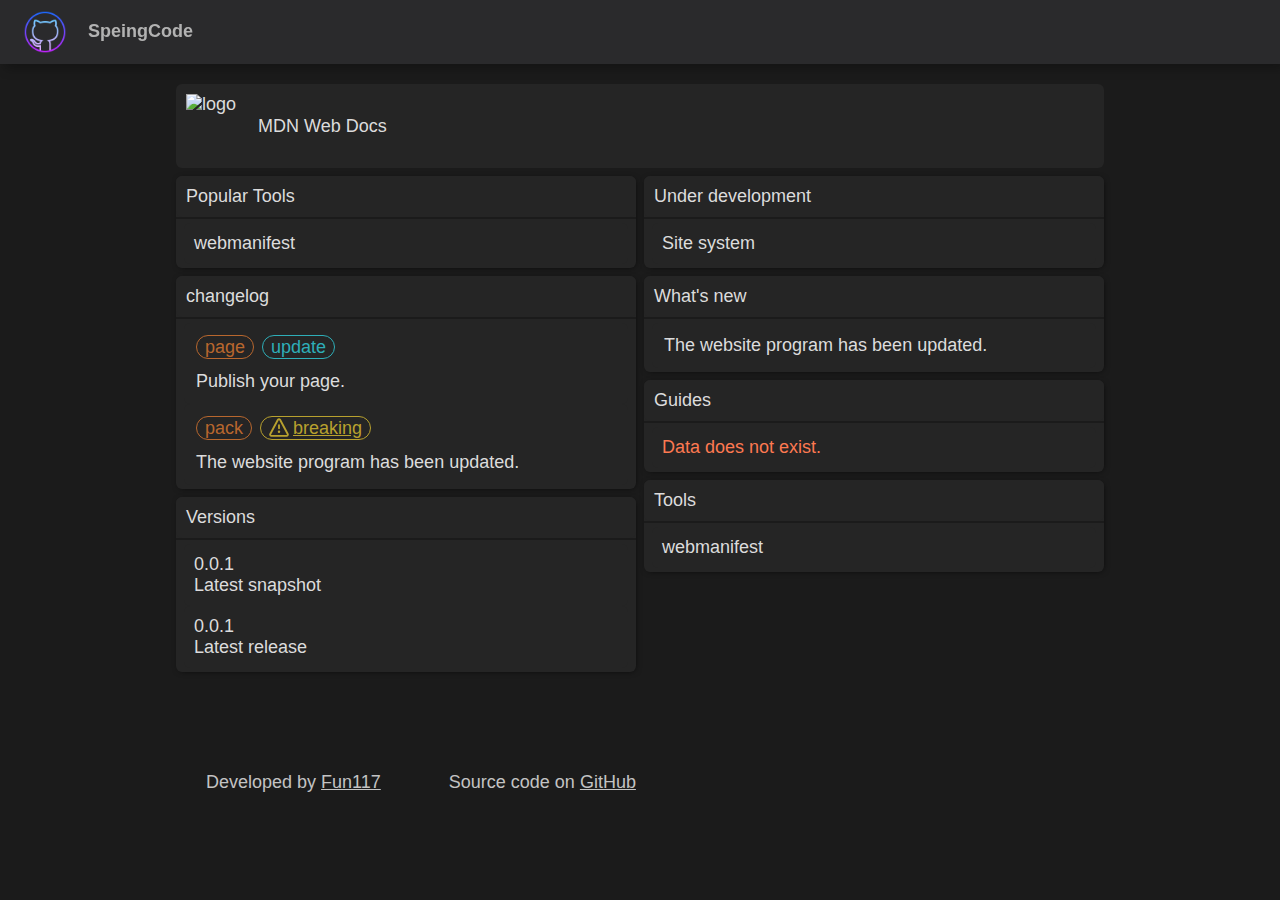
==== commit 58addca9: "Add files via upload" ====
--- a/index.html
+++ b/index.html
@@ -16,6 +16,8 @@
         <link rel="stylesheet" href="./site-assets/css/A-animation.css" />
         <link rel="stylesheet" href="./site-assets/css/A-main.css" />
         <link rel="stylesheet" href="./site-assets/css/A-parts.css" />
+        
+        <link rel="stylesheet" href="../../../site-assets/css/all.css" />
         <!-- JS -->
         <script src="./site-assets/js/languageChange.js"></script>
         <script type="text/javascript" src="https://code.jquery.com/jquery-3.4.1.min.js"></script>
@@ -94,15 +96,15 @@
                 <div class="card-group animeSreddtUpfadeIn">
                     <div class="card-column">
                         <div class="tool-group">
-                            <a class="tool-card text-\[1\.17em\]" href="#">
+                            <a class="tool-card text-\[1\.17em\]" href="./tools/">
                                 <h3 glot-model="Popular+Tools">
                                     Popular Tools
                                 </h3>
                             </a>
                             <div class="tool-body">
-                                <a class="tool-card" href="#">
-                                    <h3 class="text-\[1\.17em\]" style="color: var(--invalid-text);" glot-model="Data+does+not+exist.">
-                                        Data does not exist.
+                                <a class="tool-card" href="./tools/editor/webmanifest/">
+                                    <h3 class="text-\[1\.17em\]" glot-model="webmanifest">
+                                        webmanifest
                                     </h3>
                                 </a>
                             </div>
@@ -221,15 +223,15 @@
                             </div>
                         </div>
                         <div class="tool-group">
-                            <a class="tool-card text-\[1\.17em\]" href="#">
+                            <a class="tool-card text-\[1\.17em\]" href="./tools/">
                                 <h3 glot-model="Tools">
                                     Tools
                                 </h3>
                             </a>
                             <div class="tool-body">
-                                <a class="tool-card" href="#">
-                                    <h3 class="text-\[1\.17em\]" style="color: var(--invalid-text);" glot-model="Data+does+not+exist.">
-                                        Data does not exist.
+                                <a class="tool-card" href="./tools/editor/webmanifest/">
+                                    <h3 class="text-\[1\.17em\]" glot-model="webmanifest">
+                                        webmanifest
                                     </h3>
                                 </a>
                             </div>
--- a/site-assets/css/header.css
+++ b/site-assets/css/header.css
@@ -155,7 +155,6 @@
     --diff-numbers-separation: rgba(84, 174, 255, .4);
 }
 
-
 header {
     display: flex;
     justify-content: space-between;
@@ -169,6 +168,10 @@
     background-color: var(--background-2);
 }
 
+.headerspees {
+    width: 100%;
+    height: 64px;
+}
 
 
 
@@ -212,10 +215,12 @@
 
 .header-leftArea {
     max-width: 1830px;
+    /* min-width: 180px; */
     width: 100%;
     display: flex;
     align-items: center;
     justify-content: left;
+    overflow: scroll;
 }
 .header-site-logo-area {
     margin: 0 1em 0 0; /* ブロック前後の余白 */
--- a/site-assets/css/A-main.css
+++ b/site-assets/css/A-main.css
@@ -520,9 +520,6 @@
     transition: margin .2s;
 }
 
-.text-\[1\.17em\] {
-    font-size: 1.17em;
-}
 
 blockquote, dl, dd, h1, h2, h3, h4, h5, h6, hr, figure, p, pre {
     margin: 0;
@@ -593,27 +590,8 @@
     margin: 0;
 }
 
-a {
-    text-decoration: underline;
-}
-
-a {
-    color: inherit;
-    text-decoration: inherit;
-}
-
-.font-bold {
-    font-weight: 700;
-}
-
-.text-\[27px\] {
-    font-size: 27px;
-}
-
-h1, h2, h3, h4, h5, h6 {
-    font-size: inherit;
-    font-weight: inherit;
-}
+
+
 
 .legacy-container { /* 外枠 */
     padding: 16px;
@@ -703,7 +681,53 @@
 
 /* ツール CSS -------------------------------------------------------------------------------------------------------- */
 
-
-
-
-
+.ListBoxes>*:not(:last-child) {
+    margin-bottom: 8px;
+}
+
+
+
+/* 余白 CSS -------------------------------------------------------------------------------------------------------- */
+
+
+/* Font CSS -------------------------------------------------------------------------------------------------------- */
+
+.font-bold {
+    font-weight: 700;
+}
+
+.text-\[1\.17em\] {
+    font-size: 1.17em;
+}
+
+.text-\[27px\] {
+    font-size: 27px;
+}
+
+h1, h2, h3, h4, h5, h6 {
+    font-size: inherit;
+    font-weight: inherit;
+}
+
+a {
+    text-decoration: underline;
+}
+
+a {
+    color: inherit;
+    text-decoration: inherit;
+}
+
+
+/* card CSS -------------------------------------------------------------------------------------------------------- */
+
+.card-title {
+    display: flex;
+    align-items: center;
+}
+
+
+.card-overlay {
+    color: var(--text-3);
+    float: right;
+}
--- a/site-assets/css/all.css
+++ b/site-assets/css/all.css
@@ -0,0 +1,4108 @@
+:root {
+    --background-1: #fafafa;
+    --background-2: #e2e2e2;
+    --background-3: #d4d3d3;
+    --background-4: #b8b8b8;
+    --background-5: #bdbdbd;
+    --background-6: #cecece;
+    --text-1: #000000;
+    --text-2: #2f2f2f;
+    --text-3: #494949;
+    --accent-primary: #088cdb;
+    --accent-success: #1a7f37;
+    --accent-warning: #a36f1c;
+    --accent-danger: #bd2f2a;
+    --accent-donate: #bf3989;
+    --accent-site-1: #2da44e;
+    --accent-site-2: #2c974b;
+    --accent-sounds-1: #b481e7;
+    --accent-sounds-2: #c18df5;
+    --accent-sounds-3: #af72d3;
+    --accent-sounds-4: #efd3fd;
+    --nav: #343a40;
+    --nav-hover: #565d64;
+    --nav-faded: #9fa2a7;
+    --nav-faded-hover: #bcbfc3;
+    --selection: #6786dd99;
+    --errors-background: #f66653;
+    --errors-background-2: #c13b29;
+    --errors-background-3: #d8503e;
+    --errors-text: #000000cc;
+    --invalid-text: #a32600;
+    --success-background-3: #6cd83e;
+    --water-background-3: #3e79d8;
+    --lava-background-3: #d86f3e;
+    --text-saturation: 100%;
+    --text-lightness: 30%;
+    --editor-variable: #0451A5;
+    --editor-string: #A31515;
+    --editor-constant: #0000FF;
+    --editor-number: #098658;
+    --diff-added: #1a7f37;
+    --diff-modified: #9a6700;
+    --diff-removed: #d1242f;
+    --diff-renamed: #656d76;
+    --diff-line-added: rgb(230, 255, 236);
+    --diff-line-removed: rgb(255, 235, 233);
+    --diff-line-separation: rgb(221, 244, 255);
+    --diff-numbers-added: rgb(204, 255, 216);
+    --diff-numbers-removed: rgb(255, 215, 213);
+    --diff-numbers-separation: rgba(84, 174, 255, .4)
+}
+
+:root.dark {
+    --background-1: #1b1b1b;
+    --background-2: #252525;
+    --background-3: #222222;
+    --background-4: #3d3d3d;
+    --background-5: #383838;
+    --background-6: #575757;
+    --text-1: #ffffff;
+    --text-2: #dcdcdc;
+    --text-3: #c3c3c3;
+    --accent-primary: #50baf9;
+    --accent-success: #3eb84f;
+    --accent-warning: #b8893e;
+    --accent-danger: #cf4945;
+    --accent-donate: #db61a2;
+    --accent-site-1: #307328;
+    --accent-site-2: #296422;
+    --accent-sounds-1: #451475;
+    --accent-sounds-2: #39155e;
+    --accent-sounds-3: #6a08a3;
+    --accent-sounds-4: #d1a5e6;
+    --nav: #91908f;
+    --nav-hover: #b4b3b0;
+    --nav-faded: #4d4c4c;
+    --nav-faded-hover: #6e6e6e;
+    --selection: #445a9599;
+    --errors-background: #62190f;
+    --errors-background-2: #471610;
+    --errors-background-3: #3f140f;
+    --errors-text: #ffffffcc;
+    --invalid-text: #fd7951;
+    --success-background-3: #143f0f;
+    --water-background-3: #0d3266;
+    --lava-background-3: #662e0d;
+    --text-saturation: 60%;
+    --text-lightness: 45%;
+    --editor-variable: #9CDCFE;
+    --editor-string: #CE9178;
+    --editor-constant: #569CD6;
+    --editor-number: #B5CEA8;
+    --diff-added: #3fb950;
+    --diff-modified: #d29922;
+    --diff-removed: #f85149;
+    --diff-renamed: #7d8590;
+    --diff-line-added: rgba(46, 160, 67, .15);
+    --diff-line-removed: rgba(248, 81, 73, .1);
+    --diff-line-separation: rgba(56, 139, 253, .1);
+    --diff-numbers-added: rgba(63, 185, 80, .3);
+    --diff-numbers-removed: rgba(248, 81, 73, .3);
+    --diff-numbers-separation: rgba(56, 139, 253, .4)
+}
+
+::-moz-selection {
+    background-color: var(--selection)
+}
+
+::selection {
+    background-color: var(--selection)
+}
+
+a svg {
+    pointer-events: none
+}
+
+body {
+    font-size: 18px;
+    font-family: Arial,Helvetica,sans-serif;
+    min-height: 100vh;
+    overflow-x: hidden;
+    background-color: var(--background-1);
+    --full-width: calc(100vw - (100vw - 100%))
+}
+
+header {
+    display: flex;
+    justify-content: space-between;
+    align-items: center;
+    padding: 10px;
+    width: 100%;
+    height: 56px;
+    z-index: 5;
+    position: fixed;
+    box-shadow: 0 0 9px -3px #000;
+    background-color: var(--background-2)
+}
+
+.title {
+    display: flex;
+    align-items: center
+}
+
+.title h1 {
+    font-size: 27px;
+    color: var(--nav)
+}
+
+.home-link {
+    margin: 0 8px 0 0
+}
+
+.home-link svg {
+    display: block;
+    width: 32px;
+    height: 32px;
+    padding: 2px
+}
+
+.home-link svg rect:nth-child(2n) {
+    transition: transform .2s
+}
+
+.home-link:hover rect:nth-child(2) {
+    transform: translate(-8px)
+}
+
+.home-link:hover rect:nth-child(4) {
+    transform: translate(-11px)
+}
+
+.home-link:hover rect:nth-child(6) {
+    transform: translate(-6px)
+}
+
+nav ul {
+    display: flex;
+    align-items: center
+}
+
+nav li {
+    display: flex;
+    align-items: center;
+    cursor: pointer;
+    margin: 0 16px;
+    fill: var(--nav);
+    user-select: none;
+    -webkit-user-select: none;
+    -moz-user-select: none;
+    -ms-user-select: none
+}
+
+.home-link:hover svg {
+    fill: var(--nav-hover)
+}
+
+nav li .btn-menu {
+    height: 100%
+}
+
+nav li.dimmed svg {
+    fill: var(--nav-faded)
+}
+
+nav li.dimmed:hover svg {
+    fill: var(--nav-faded-hover)
+}
+
+nav li>*,nav li svg,nav li .btn svg {
+    width: 24px;
+    height: 24px;
+    fill: inherit
+}
+
+.title .btn-menu {
+    margin: 0 8px
+}
+
+.title .btn-menu>.btn svg {
+    width: 24px;
+    height: 24px
+}
+
+header .btn-menu>.btn {
+    background: none!important;
+    padding: 0;
+    box-shadow: none;
+    fill: var(--nav)
+}
+
+header .btn-menu>.btn:hover {
+    fill: var(--nav-hover)
+}
+
+footer {
+    display: flex;
+    align-items: flex-end;
+    flex-wrap: wrap;
+    padding: 50px 30px;
+    color: var(--text-3)
+}
+
+footer>* {
+    margin-bottom: 10px
+}
+
+footer>*:not(:last-child) {
+    margin-right: 30px
+}
+
+footer p {
+    display: flex;
+    align-items: center
+}
+
+footer a {
+    color: var(--text-3)
+}
+
+footer a:hover {
+    color: var(--text-1)
+}
+
+footer svg {
+    fill: var(--text-3);
+    margin-right: 8px
+}
+
+footer .donate svg {
+    fill: var(--accent-donate)
+}
+
+main {
+    padding-top: 68px;
+    color: var(--text-1);
+    fill: var(--text-1);
+    transition: padding .3s
+}
+
+.controls {
+    display: flex;
+    justify-content: flex-end;
+    position: fixed;
+    top: 12px;
+    right: 16px;
+    left: 16px;
+    pointer-events: none
+}
+
+.controls>* {
+    pointer-events: all
+}
+
+main>.controls {
+    margin-right: 16px;
+    margin-left: 16px;
+    row-gap: 8px
+}
+
+.generator-controls {
+    display: flex;
+    margin-left: auto;
+    position: sticky;
+    top: 68px;
+    z-index: 1
+}
+
+.sounds-controls>*:not(:last-child),.preview-controls>*:not(:last-child),.generator-controls>*:not(:last-child),.project-controls>*:not(:last-child) {
+    margin-right: 8px
+}
+
+.preview-controls,.secondary-controls {
+    z-index: 1
+}
+
+.secondary-controls {
+    margin-top: 40px
+}
+
+.sounds-controls {
+    display: flex;
+    margin: 0 16px;
+    position: sticky;
+    top: 68px;
+    z-index: 1
+}
+
+.project-controls {
+    margin: 8px;
+    display: flex;
+    z-index: 2
+}
+
+.project-controls>:first-child {
+    max-width: 138px;
+    max-width: calc(max(200px,20vw) - 62px);
+    text-overflow: ellipsis;
+    margin-right: auto
+}
+
+.status-icon.active {
+    fill: var(--accent-success)
+}
+
+.status-icon.danger {
+    fill: var(--accent-danger)
+}
+
+.project-creation .btn-menu .btn-group,.project-controls .btn-menu:first-child .btn-group {
+    left: 0;
+    right: unset
+}
+
+.source-controls {
+    justify-content: flex-end;
+    z-index: 10
+}
+
+.tree {
+    margin-top: -40px;
+    overflow-x: auto;
+    padding: 8px 16px 50vh
+}
+
+.error+.tree {
+    margin-top: 0
+}
+
+.popup-source {
+    position: fixed;
+    display: flex;
+    flex-direction: column;
+    width: 40vw;
+    left: 100%;
+    bottom: 0;
+    z-index: 3;
+    transition: transform .3s;
+    border-radius: 6px 0 0
+}
+
+.popup-source.shown {
+    transform: translate(-100%)
+}
+
+.source {
+    width: 100%;
+    height: 40vh;
+    max-height: 50vh;
+    padding: 12px;
+    border: none;
+    font-family: Consolas,monospace;
+    font-size: 14px;
+    white-space: pre;
+    overflow-wrap: normal;
+    overflow-x: auto;
+    tab-size: 4;
+    -moz-tab-size: 4;
+    -o-tab-size: 4;
+    -webkit-tab-size: 4;
+    outline: none;
+    resize: none;
+    position: static;
+    opacity: .9;
+    background-color: var(--background-2);
+    border-top-left-radius: 6px;
+    color: var(--text-1);
+    box-shadow: 0 0 7px -3px #000
+}
+
+.popup-source .btn-menu>.btn-group {
+    right: 100%;
+    top: 50%;
+    margin-top: 0;
+    margin-right: 8px;
+    transform: translateY(-50%)
+}
+
+.popup-preview {
+    position: fixed;
+    display: flex;
+    flex-direction: column;
+    height: calc(100% - 56px);
+    width: 40vw;
+    left: 100%;
+    bottom: 0;
+    z-index: 3;
+    background-color: var(--background-2);
+    box-shadow: 0 0 7px -3px #000;
+    transition: transform .3s
+}
+
+main.has-preview {
+    padding-right: 40vw
+}
+
+.popup-preview.shown {
+    transform: translate(-100%)
+}
+
+.popup-preview canvas {
+    width: 100%;
+    background-color: var(--nav-faded);
+    display: block;
+    cursor: crosshair
+}
+
+.popup-preview canvas,.popup-preview .pixelated {
+    image-rendering: -moz-crisp-edges;
+    image-rendering: -webkit-crisp-edges;
+    image-rendering: crisp-edges;
+    image-rendering: pixelated;
+    user-select: none;
+    -webkit-user-select: none;
+    -moz-user-select: none;
+    -ms-user-select: none
+}
+
+.full-preview,.full-preview>canvas {
+    width: 100%;
+    height: 100%
+}
+
+canvas.preview-details {
+    position: absolute;
+    top: 0;
+    left: 0;
+    pointer-events: none;
+    visibility: hidden
+}
+
+canvas.preview-details.visible {
+    visibility: visible
+}
+
+.popup-share {
+    position: fixed;
+    display: flex;
+    width: 40vw;
+    min-height: 108px;
+    left: 100%;
+    bottom: 0;
+    z-index: 3;
+    padding: 12px;
+    background-color: var(--background-3);
+    box-shadow: 0 0 7px -3px #000;
+    color: var(--text-2);
+    transition: transform .3s;
+    border-radius: 6px 0 0
+}
+
+.popup-share.shown {
+    transform: translate(-100%)
+}
+
+.popup-share>input {
+    height: 32px;
+    background-color: var(--background-1);
+    color: var(--text-2);
+    border: none;
+    border-radius: 6px;
+    padding: 7px 11px;
+    margin-right: 8px;
+    width: 100%
+}
+
+.popup-share>.btn.active {
+    fill: var(--accent-success)
+}
+
+.popup-project {
+    position: fixed;
+    display: flex;
+    flex-direction: column;
+    height: calc(100% - 56px);
+    width: 200px;
+    width: max(200px,20vw);
+    right: 100%;
+    bottom: 0;
+    z-index: 3;
+    background-color: var(--background-2);
+    box-shadow: 0 0 7px -3px #000;
+    fill: var(--text-2);
+    transition: transform .3s,width .3s
+}
+
+.popup-project.shown {
+    transform: translate(100%)
+}
+
+main.has-project {
+    padding-left: 200px;
+    padding-left: max(200px,20vw)
+}
+
+.preview-overlay {
+    height: -moz-min-content;
+    height: min-content;
+    position: relative
+}
+
+.preview-overlay>img {
+    display: block;
+    width: 100%
+}
+
+.preview-overlay>div {
+    position: absolute
+}
+
+.transformation-editor {
+    display: flex;
+    padding: 8px 16px;
+    flex-wrap: wrap;
+    gap: 16px
+}
+
+.transformation-input {
+    display: flex;
+    align-items: center;
+    margin-bottom: 2px
+}
+
+.transformation-input>*+* {
+    margin-left: 8px
+}
+
+.transformation-input label {
+    color: var(--text-3);
+    font-family: consolas
+}
+
+.transformation-input input[type=number] {
+    width: 100px;
+    padding: 3px 6px;
+    border: none;
+    border-radius: 3px;
+    font-size: 14px;
+    background-color: var(--background-2);
+    color: var(--text-2)
+}
+
+.transformation-title {
+    display: flex;
+    margin-bottom: 2px;
+    align-items: flex-end
+}
+
+.transformation-title span {
+    margin-right: 4px
+}
+
+.transformation-title button {
+    display: flex;
+    justify-content: center;
+    align-items: center;
+    padding: 4px 6px;
+    background-color: var(--background-4);
+    border: none;
+    border-radius: 3px;
+    margin-left: 4px;
+    cursor: pointer
+}
+
+.transformation-title button:hover {
+    background-color: var(--background-5)
+}
+
+.transformation-section:not(:first-child) {
+    margin-top: 8px
+}
+
+.transformation-matrix .transformation-input:nth-child(4n+2):not(:nth-of-type(1)) {
+    margin-top: 8px
+}
+
+.customized .ad {
+    margin-left: 0;
+    margin-right: 0
+}
+
+.customized .version-switcher {
+    padding: 6px 0
+}
+
+.customized-tab {
+    padding-bottom: 30px
+}
+
+.customized-actions {
+    display: flex;
+    align-items: center
+}
+
+.customized-actions>*:not(:first-child) {
+    margin-left: 10px
+}
+
+.btn.customized-create {
+    display: inline-flex;
+    background-color: var(--accent-site-1);
+    font-weight: 700;
+    padding: 20px 18px
+}
+
+.btn.customized-create:not(.disabled):hover {
+    background-color: var(--accent-site-2)!important
+}
+
+.btn.customized-create>svg {
+    width: 20px;
+    height: 20px;
+    margin-right: 10px
+}
+
+.customized-instructions {
+    margin-top: 5px;
+    padding: 5px;
+    color: var(--text-2)
+}
+
+.customized-instructions h4 {
+    display: flex;
+    align-items: center;
+    margin: 10px 0
+}
+
+.customized-instructions svg {
+    fill: var(--accent-primary);
+    width: 24px;
+    height: 24px;
+    margin-right: 10px
+}
+
+.customized-instructions ol {
+    margin-left: 25px
+}
+
+.customized-instructions li {
+    margin: 6px 0;
+    color: var(--text-3)
+}
+
+.customized>.error {
+    margin-left: 0;
+    margin-right: 0;
+    margin-bottom: 0
+}
+
+.customized-tab>*:not(:first-child) {
+    margin-top: 10px
+}
+
+.customized-childs {
+    margin-top: 10px;
+    margin-bottom: 20px;
+    margin-left: 10px;
+    border-left: 2px solid var(--background-4)
+}
+
+.customized-childs>* {
+    margin-left: 10px
+}
+
+.customized-childs>*:not(:first-child) {
+    margin-top: 10px
+}
+
+.customized-input {
+    display: flex;
+    align-items: center
+}
+
+.customized-input .customized-label {
+    height: 28px;
+    min-width: 160px;
+    padding-right: 3px;
+    display: inline-flex;
+    align-items: center
+}
+
+.customized-childs .customized-label {
+    min-width: 138px;
+    color: var(--text-2)
+}
+
+.customized-input .customized-label label {
+    position: relative
+}
+
+.customized-input .customized-label .customized-modified {
+    color: var(--accent-primary);
+    margin-left: 3px
+}
+
+.customized-input .customized-label .customized-help {
+    padding: 6px 0;
+    width: 16px;
+    height: 28px;
+    fill: var(--text-3);
+    margin-left: 6px
+}
+
+.customized-input .customized-label .customized-help>svg {
+    width: 16px;
+    height: 16px
+}
+
+.customized-input .customized-label .item-display {
+    width: 32px;
+    height: 32px;
+    margin-right: 3px
+}
+
+.customized-input input[type=range] {
+    margin-left: 5px;
+    width: 200px;
+    -webkit-appearance: none;
+    -moz-appearance: none;
+    appearance: none;
+    background-color: transparent;
+    border: 2px solid var(--background-4)
+}
+
+.customized-input input[type=range]:focus {
+    outline: none;
+    border-color: var(--text-2)
+}
+
+.customized-input.customized-errored input[type=range] {
+    border-color: var(--errors-background)
+}
+
+.customized-input.customized-errored input[type=range]:focus {
+    border-color: var(--accent-danger)
+}
+
+.customized-input input[type=range]::-webkit-slider-runnable-track {
+    background-color: var(--background-4);
+    height: 24px
+}
+
+.customized-input input[type=range]::-moz-range-track {
+    background-color: var(--background-4);
+    height: 24px
+}
+
+.customized-input input[type=range]::-webkit-slider-thumb {
+    -webkit-appearance: none;
+    appearance: none;
+    background-color: var(--text-2);
+    margin-top: -2px;
+    width: 10px;
+    height: 28px
+}
+
+.customized-input input[type=range]::-moz-range-thumb {
+    border: none;
+    border-radius: 0;
+    background-color: var(--text-2);
+    margin-top: -2px;
+    width: 10px;
+    height: 28px
+}
+
+.customized-input input[type=number],.customized-input input[type=text] {
+    margin-left: 5px;
+    width: 200px;
+    height: 28px;
+    padding: 3px 6px;
+    background-color: var(--background-1);
+    border: 2px solid var(--background-4);
+    color: var(--text-2);
+    font-size: 18px
+}
+
+.customized-input input[type=number] {
+    width: 100px
+}
+
+.customized-input input[type=number]:focus,.customized-input input[type=text]:focus {
+    outline: none;
+    border-color: var(--text-2)
+}
+
+.customized-input.customized-errored input[type=number],.customized-input.customized-errored input[type=text] {
+    border-color: var(--errors-background)
+}
+
+.customized-input.customized-errored input[type=number]:focus,.customized-input.customized-errored input[type=text]:focus {
+    border-color: var(--accent-danger)
+}
+
+.customized-input>.item-display {
+    margin-left: 5px;
+    width: 28px;
+    height: 28px
+}
+
+.customized-input button {
+    margin-left: 5px;
+    height: 28px;
+    padding: 2px 6px;
+    border: 2px solid transparent;
+    background-color: var(--background-4);
+    color: var(--text-2);
+    fill: var(--text-2);
+    font-size: 18px
+}
+
+.customized-input button:focus {
+    outline: none;
+    border-color: var(--text-2)
+}
+
+.customized-input button.customized-toggle+span {
+    margin-left: 3px
+}
+
+.customized-input span+button.customized-toggle {
+    margin-left: 3px
+}
+
+.customized-input button.customized-active {
+    background-color: var(--success-background-3)
+}
+
+.customized-input button.customized-false {
+    background-color: var(--errors-background-3)
+}
+
+.customized-input button.customized-true {
+    background-color: var(--success-background-3)
+}
+
+.customized-input button.customized-water {
+    background-color: var(--water-background-3)
+}
+
+.customized-input button.customized-lava {
+    background-color: var(--lava-background-3)
+}
+
+.customized-input button.customized-icon {
+    width: 28px;
+    padding: 0;
+    display: flex;
+    align-items: center;
+    justify-content: center
+}
+
+.customized-input button.customized-error {
+    fill: var(--accent-danger)
+}
+
+.customized-input>.customized-input {
+    margin-left: 10px
+}
+
+.customized-input>.customized-input .customized-label {
+    min-width: unset
+}
+
+.btn {
+    display: flex;
+    align-items: center;
+    border: none;
+    height: 32px;
+    border-radius: 6px;
+    padding: 7px 11px;
+    cursor: pointer;
+    outline: none;
+    font-size: 1rem;
+    white-space: nowrap;
+    background-color: var(--background-4);
+    box-shadow: 0 1px 7px -2px #000;
+    color: var(--text-2);
+    fill: var(--text-2);
+    user-select: none;
+    -webkit-user-select: none;
+    -moz-user-select: none;
+    -ms-user-select: none
+}
+
+.btn.active {
+    color: var(--accent-primary);
+    fill: var(--accent-primary)
+}
+
+.btn.disabled {
+    cursor: default;
+    background-color: var(--background-2)
+}
+
+.btn.invalid {
+    outline: var(--accent-danger) solid 1px;
+    outline-offset: -1px
+}
+
+.btn:not(.btn-input):not(.disabled):hover {
+    background-color: var(--background-5)
+}
+
+.btn.no-pointer {
+    pointer-events: none
+}
+
+.btn svg {
+    flex-shrink: 0;
+    width: 16px;
+    height: 16px;
+    fill: currentColor
+}
+
+.btn svg:not(:last-child) {
+    margin-right: 5px
+}
+
+.btn svg:not(:first-child) {
+    margin-left: 5px
+}
+
+.btn span {
+    overflow: hidden;
+    text-overflow: ellipsis
+}
+
+.btn-link {
+    text-decoration: none;
+    display: inline-flex
+}
+
+.btn-link:not([href]) {
+    cursor: default;
+    background-color: var(--background-2)!important
+}
+
+.btn-menu:not(.no-relative) {
+    position: relative
+}
+
+.btn-menu .btn-group {
+    display: flex;
+    flex-direction: column;
+    position: absolute;
+    top: 100%;
+    right: 0;
+    margin-top: 8px;
+    z-index: 10
+}
+
+.btn-group {
+    border-radius: 6px;
+    box-shadow: 0 0 7px -2px #000
+}
+
+.btn-group .btn {
+    box-shadow: none
+}
+
+.btn-group .btn:not(:last-child) {
+    border-bottom-right-radius: 0;
+    border-bottom-left-radius: 0
+}
+
+.btn-menu .result-list .btn:first-child,.btn-group .btn:not(:first-child) {
+    border-top-right-radius: 0;
+    border-top-left-radius: 0
+}
+
+.btn-group>hr {
+    border: 4px solid var(--background-4);
+    border-left: transparent;
+    border-right: transparent;
+    background-color: var(--background-6);
+    margin: 0;
+    padding: 2px 0
+}
+
+.btn-row {
+    display: flex;
+    box-shadow: 0 1px 7px -2px #000;
+    border-radius: 6px
+}
+
+.btn-row>*,.btn-row>.btn-menu>* {
+    box-shadow: none
+}
+
+.btn-row>*:not(:first-child),.btn-row>.btn-menu:not(:first-child)>* {
+    border-top-left-radius: 0;
+    border-bottom-left-radius: 0
+}
+
+.btn-row>*:not(:last-child),.btn-row>.btn-menu:not(:last-child)>* {
+    border-top-right-radius: 0;
+    border-bottom-right-radius: 0
+}
+
+.btn-input {
+    cursor: initial;
+    padding-right: 7px
+}
+
+.btn-input input,.btn-input select {
+    background: var(--background-1);
+    color: var(--text-1);
+    font-size: 17px;
+    border: none;
+    padding: 0 3px;
+    margin-left: 5px;
+    width: 100px
+}
+
+.btn-input.larger-input input,.btn-input.larger-input select {
+    width: 200px
+}
+
+.btn-input.large-input {
+    padding: 5px 5px 5px 11px
+}
+
+.btn-input.large-input input,.btn-input.large-input select {
+    width: 100%;
+    height: 100%
+}
+
+.btn.danger {
+    background-color: var(--errors-background)
+}
+
+.btn.danger:not(.btn-input):not(.disabled):hover {
+    background-color: var(--errors-background-2)
+}
+
+.btn-menu .result-list {
+    display: block;
+    width: 380px;
+    height: unset;
+    overflow-y: auto;
+    overflow-x: hidden;
+    max-height: 240px;
+    border-bottom-left-radius: 6px;
+    border-bottom-right-radius: 6px
+}
+
+.version-switcher>.btn {
+    background-color: var(--accent-site-1);
+    font-weight: 700
+}
+
+.version-switcher>.btn:after {
+    font-weight: 400
+}
+
+.version-switcher>.btn:not(.btn-input):not(.disabled):hover {
+    background-color: var(--accent-site-2)
+}
+
+.version-switcher.attention>.btn {
+    outline: 2px solid transparent;
+    outline-offset: -2px;
+    animation: outline-grow 2s ease-out 1s 4 forwards
+}
+
+@keyframes outline-grow {
+    0% {
+        outline-offset: -2px;
+        outline-width: 2px;
+        outline-color: var(--accent-site-1)
+    }
+
+    50%,to {
+        outline-offset: 10px;
+        outline-width: 0px;
+        outline-color: transparent
+    }
+}
+
+.button-group {
+    display: flex;
+    justify-content: flex-start
+}
+
+.button-group>*:not(:last-child) {
+    margin-right: 8px
+}
+
+.popup-actions {
+    display: flex;
+    position: fixed;
+    bottom: 8px;
+    z-index: 4;
+    background-color: var(--background-4);
+    box-shadow: 0 0 7px -3px #000;
+    user-select: none;
+    -webkit-user-select: none;
+    -moz-user-select: none;
+    -ms-user-select: none;
+    transform: translate(var(--offset));
+    transition: padding .1s,transform .3s
+}
+
+.popup-action {
+    padding: 12px;
+    fill: var(--text-3);
+    cursor: pointer
+}
+
+.popup-action.loading>svg {
+    animation: 2s linear spinning infinite
+}
+
+.popup-actions.right-actions {
+    left: 100%;
+    padding-right: 16px;
+    border-top-left-radius: 24px;
+    border-bottom-left-radius: 24px
+}
+
+.popup-actions.right-actions .popup-action {
+    padding-left: 16px;
+    border-top-left-radius: 50%;
+    border-bottom-left-radius: 50%
+}
+
+.popup-actions.left-actions {
+    right: 100%;
+    padding-left: 16px;
+    border-top-right-radius: 24px;
+    border-bottom-right-radius: 24px
+}
+
+.popup-actions.left-actions .popup-action {
+    padding-right: 16px;
+    border-top-right-radius: 50%;
+    border-bottom-right-radius: 50%
+}
+
+.popup-action.shown~.popup-action {
+    border-top-left-radius: 0;
+    border-bottom-left-radius: 0;
+    padding-left: 12px
+}
+
+.popup-action:not(.shown) {
+    pointer-events: none;
+    order: 1;
+    visibility: hidden
+}
+
+.popup-action>svg {
+    display: block;
+    width: 24px;
+    height: 24px
+}
+
+.popup-action:hover {
+    background-color: var(--background-5)
+}
+
+.popup-action.action-preview {
+    fill: var(--accent-primary)
+}
+
+.popup-action.action-copy.active {
+    fill: var(--accent-success)
+}
+
+.tooltipped {
+    position: relative
+}
+
+.tooltipped:after {
+    content: attr(aria-label);
+    position: absolute;
+    z-index: 100;
+    padding: 3px 7px;
+    display: none;
+    white-space: pre;
+    pointer-events: none;
+    background-color: var(--background-6);
+    color: var(--text-1);
+    border-radius: 6px;
+    font-size: 14px;
+    font-weight: 400;
+    line-height: 1.5;
+    text-align: left;
+    opacity: 0
+}
+
+.tooltipped.tip-nw:after,.tooltipped.tip-ne:after {
+    bottom: 100%;
+    margin-bottom: 6px
+}
+
+.tooltipped.tip-se:after,.tooltipped.tip-s:after,.tooltipped.tip-sw:after {
+    top: 100%;
+    margin-top: 6px
+}
+
+.tooltipped.tip-ne:after,.tooltipped.tip-se:after {
+    left: 50%;
+    margin-left: -16px
+}
+
+.tooltipped.tip-nw:after,.tooltipped.tip-sw:after {
+    right: 50%;
+    margin-right: -16px
+}
+
+.tooltipped.tip-ne:before,.tooltipped.tip-n:before,.tooltipped.tip-nw:before {
+    bottom: auto;
+    top: -7px;
+    border-top-color: var(--background-6)
+}
+
+.tooltipped.tip-se:before,.tooltipped.tip-s:before,.tooltipped.tip-sw:before {
+    top: auto;
+    bottom: -7px;
+    border-bottom-color: var(--background-6)
+}
+
+.tooltipped.tip-s:after,.tooltipped.tip-n:after,.tooltipped.tip-s:before,.tooltipped.tip-n:before {
+    left: var(--x, 50%);
+    transform: translate(-50%,8px)
+}
+
+.tooltipped:before {
+    content: "";
+    position: absolute;
+    z-index: 101;
+    display: none;
+    right: 50%;
+    width: 0;
+    height: 0;
+    margin-right: -8px;
+    pointer-events: none;
+    border: 8px solid transparent;
+    opacity: 0
+}
+
+.tooltipped.tip-shown:before,.tooltipped.tip-shown:after,.tooltipped:not([disabled]):hover:before,.tooltipped:not([disabled]):hover:after {
+    display: inline-block;
+    animation: tooltip-appear .1s ease-in .4s forwards
+}
+
+.tooltipped.tip-shown:after,.tooltipped:not([disabled]):hover:after {
+    box-shadow: 0 1px 3px #0007
+}
+
+@keyframes tooltip-appear {
+    0% {
+        opacity: 0
+    }
+
+    to {
+        opacity: 1
+    }
+}
+
+.error {
+    padding: 5px 14px;
+    margin: 12px 16px;
+    color: var(--text-1);
+    background-color: var(--errors-background);
+    border-radius: 3px
+}
+
+.error>* {
+    margin: 10px 0
+}
+
+.error svg {
+    display: inline;
+    fill: currentColor
+}
+
+.error h3 span {
+    margin-left: 8px;
+    cursor: pointer
+}
+
+.error .error-dismiss {
+    float: right;
+    cursor: pointer;
+    margin-left: 10px
+}
+
+.error-dismiss svg {
+    display: block;
+    width: 24px;
+    height: 24px
+}
+
+.error a {
+    color: var(--text-1)
+}
+
+.error-actions {
+    display: flex;
+    flex-wrap: wrap;
+    gap: 6px
+}
+
+.error-action {
+    display: flex;
+    align-items: center;
+    background-color: var(--errors-background-2);
+    padding: 8px 12px;
+    border-radius: 6px;
+    cursor: pointer
+}
+
+.error-action:hover {
+    background-color: var(--errors-background-3)
+}
+
+.modal {
+    position: fixed;
+    top: 50%;
+    left: 50%;
+    transform: translate(-50%,-50%);
+    background-color: var(--background-2);
+    color: var(--text-2);
+    box-shadow: 0 0 18px -2px #000;
+    border-radius: 6px;
+    padding: 24px;
+    z-index: 101;
+    pointer-events: all
+}
+
+[data-modals] .tree {
+    pointer-events: none
+}
+
+.file-modal {
+    display: flex;
+    flex-direction: column
+}
+
+.file-modal>*:not(:last-child) {
+    margin-bottom: 8px
+}
+
+.file-modal input {
+    background-color: var(--background-1);
+    box-shadow: none
+}
+
+.legacy-container {
+    padding: 16px;
+    max-width: 960px;
+    margin: 0 auto
+}
+
+.worldgen {
+    display: grid;
+    gap: 16px
+}
+
+.tool-card {
+    display: flex;
+    padding: 10px;
+    color: var(--text-2);
+    background-color: var(--background-2);
+    border-radius: 6px;
+    text-decoration: none
+}
+
+a.tool-card:hover,a.tool-head:hover {
+    background-color: var(--background-3)
+}
+
+.tool-group {
+    display: flex;
+    flex-direction: column;
+    color: var(--text-2);
+    background-color: var(--background-2);
+    box-shadow: 1px 1px 7px -3px #000;
+    border-radius: 6px
+}
+
+.tool-card svg {
+    width: 32px;
+    height: 32px;
+    flex-shrink: 0;
+    margin-right: 8px
+}
+
+.tool-card h3 {
+    display: flex;
+    font-weight: unset;
+    align-items: center
+}
+
+.tool-card h3 svg {
+    color: var(--text-2);
+    fill: currentColor;
+    width: 20px;
+    height: 20px;
+    margin-left: 8px;
+    transition: margin .2s
+}
+
+.tool-card:hover h3>svg {
+    margin-left: 14px
+}
+
+.tool-head p {
+    color: var(--text-3)
+}
+
+.tool-body {
+    display: flex;
+    flex-direction: column;
+    border-top: 2px solid var(--background-1);
+    padding: 4px 8px
+}
+
+.tool-body>.tool-card {
+    box-shadow: none;
+    margin-bottom: 0
+}
+
+.minecraft-wiki {
+    margin-bottom: 8px;
+    align-items: center;
+    padding: 5px 10px
+}
+
+.minecraft-wiki img {
+    width: 64px;
+    height: 64px;
+    margin-right: 8px
+}
+
+.minecraft-wiki em {
+    font-weight: 700;
+    font-style: normal;
+    color: var(--accent-primary)
+}
+
+hr {
+    margin: 12px 0;
+    border: none
+}
+
+.note {
+    color: var(--text-3)
+}
+
+.settings {
+    padding: 20px
+}
+
+.settings p {
+    color: var(--nav);
+    padding: 8px;
+    border-bottom: 2px solid var(--background-4)
+}
+
+.field-list {
+    width: 100%;
+    border-collapse: collapse;
+    list-style-type: none
+}
+
+.field-list li {
+    display: flex;
+    justify-content: space-between;
+    padding: 4px 0;
+    border-bottom: 1px solid var(--background-4)
+}
+
+.field-prop {
+    display: inline-flex;
+    align-items: center;
+    max-width: 100%;
+    margin: 4px
+}
+
+.field-prop>label,.field-prop>input {
+    height: 34px;
+    color: var(--text-1);
+    margin-right: -1px;
+    border: 1px solid;
+    border-color: var(--nav-faded-hover)
+}
+
+.field-prop label {
+    padding: 0 9px;
+    line-height: 1.94rem;
+    background-color: var(--node-background-label);
+    white-space: nowrap;
+    border-top-left-radius: 3px;
+    border-bottom-left-radius: 3px
+}
+
+.field-prop input {
+    width: 100%;
+    line-height: 1.6rem;
+    background-color: var(--node-background-input);
+    color: var(--text-1);
+    padding-left: 9px;
+    font-size: 18px;
+    border-top-right-radius: 3px;
+    border-bottom-right-radius: 3px
+}
+
+.field-prop svg {
+    padding: 4px;
+    margin: 0 4px;
+    height: 28px;
+    width: 28px;
+    fill: var(--nav);
+    cursor: pointer
+}
+
+.field-prop .hidden svg {
+    fill: #be4b2e
+}
+
+.field-prop .dimmed svg {
+    fill: var(--nav-faded)
+}
+
+.very-large {
+    font-size: 80px;
+    font-weight: 100
+}
+
+.item-display {
+    position: relative;
+    width: 100%;
+    height: 100%;
+    display: flex;
+    align-items: center;
+    justify-content: center
+}
+
+.item-display>img {
+    width: 88.888%;
+    image-rendering: -moz-crisp-edges;
+    image-rendering: -webkit-crisp-edges;
+    image-rendering: crisp-edges;
+    image-rendering: pixelated
+}
+
+.item-display>img.model {
+    image-rendering: auto
+}
+
+.item-display>svg:not(.item-count):not(.item-durability) {
+    width: 81.25%;
+    height: 62.5%;
+    fill: var(--node-text-dimmed)
+}
+
+.item-display>svg.item-count,.item-display>svg.item-durability,.item-display>.item-glint,.item-display>.item-slot-overlay {
+    position: absolute;
+    right: 0;
+    bottom: 0;
+    width: 100%;
+    height: 100%;
+    user-select: none;
+    -webkit-user-select: none;
+    -moz-user-select: none;
+    -ms-user-select: none
+}
+
+.item-display>.item-glint,.item-display>.item-slot-overlay {
+    left: 5.555%;
+    top: 5.555%;
+    width: 88.888%;
+    height: 88.888%
+}
+
+.item-display>.item-glint,.item-display>.item-glint:after {
+    background: url(/images/glint.png) repeat;
+    filter: brightness(1.6) blur(1px) opacity(.7);
+    animation: glint 20s linear 0s infinite;
+    background-size: 400%;
+    background-blend-mode: overlay;
+    -webkit-mask-image: var(--mask-image);
+    mask-image: var(--mask-image);
+    -webkit-mask-size: contain;
+    mask-size: contain;
+    image-rendering: -moz-crisp-edges;
+    image-rendering: -webkit-crisp-edges;
+    image-rendering: crisp-edges;
+    image-rendering: pixelated
+}
+
+.item-display>.item-glint:after {
+    content: "";
+    position: absolute;
+    top: 0;
+    left: 0;
+    width: 100%;
+    height: 100%;
+    animation: glint2 30s linear 0s infinite
+}
+
+@keyframes glint {
+    0% {
+        background-position: 0 0
+    }
+
+    to {
+        background-position: -400% 400%
+    }
+}
+
+@keyframes glint2 {
+    0% {
+        background-position: 100% 0
+    }
+
+    to {
+        background-position: 500% 0
+    }
+}
+
+.item-display:hover>.item-slot-overlay {
+    background-color: #fff4
+}
+
+.item-tooltip {
+    padding: 3px 1px 1px 3px;
+    border: solid 4px #220044;
+    border-image-source: url(/images/tooltip.png);
+    border-image-slice: 2 fill;
+    border-image-outset: 2px;
+    image-rendering: -moz-crisp-edges;
+    image-rendering: -webkit-crisp-edges;
+    image-rendering: crisp-edges;
+    image-rendering: pixelated
+}
+
+.item-display>.item-tooltip {
+    display: none;
+    position: absolute;
+    margin: 4px;
+    pointer-events: none;
+    z-index: 5
+}
+
+.item-display:hover>.item-tooltip {
+    display: block
+}
+
+.item-display>.item-tooltip>:nth-child(1) {
+    margin-top: -2px
+}
+
+.item-display>.item-tooltip>:nth-child(2) {
+    margin-top: 4px
+}
+
+.text-component {
+    font-family: MinecraftSeven,sans-serif;
+    font-size: 20px;
+    position: relative;
+    white-space: pre;
+    line-height: 1.1
+}
+
+.text-component>.text-foreground {
+    position: absolute;
+    z-index: 1;
+    left: -2px;
+    top: -2px
+}
+
+.text-component span:empty:before {
+    content: "\200b"
+}
+
+.file-view {
+    background-color: var(--background-2);
+    color: var(--text-2);
+    overflow: hidden;
+    overflow-y: auto;
+    padding-bottom: 64px;
+    flex-grow: 1
+}
+
+.file-view>span {
+    padding: 4px 8px
+}
+
+.project-creation {
+    display: flex;
+    flex-direction: column;
+    align-items: flex-start;
+    background-color: var(--background-2);
+    padding: 16px;
+    border-radius: 6px;
+    color: var(--text-2)
+}
+
+.project-creation>*:not(:last-child) {
+    margin-bottom: 8px
+}
+
+.project-creation label {
+    margin-right: 8px
+}
+
+.project-creation input {
+    background-color: var(--background-1);
+    box-shadow: none
+}
+
+.input-group {
+    display: flex;
+    align-items: center
+}
+
+.input-group .status-icon {
+    margin-left: 8px
+}
+
+.input-group .status-icon svg {
+    display: block
+}
+
+.file-upload {
+    display: flex;
+    align-items: center;
+    padding: 16px;
+    border-radius: 6px;
+    background-color: var(--background-1)
+}
+
+.file-upload input[type=file] {
+    display: none
+}
+
+.file-upload .btn {
+    margin-right: 8px
+}
+
+.tree-view .entry {
+    position: relative;
+    display: flex;
+    align-items: center;
+    cursor: pointer;
+    padding: 4px 2px;
+    padding-left: calc(var(--indent, 0) * 15px + 8px);
+    user-select: none;
+    -webkit-user-select: none;
+    -moz-user-select: none;
+    -ms-user-select: none;
+    background-color: var(--background-2);
+    color: var(--text-2)
+}
+
+.tree-view .entry:hover {
+    background-color: var(--background-3)
+}
+
+.tree-view .entry.has-error {
+    color: var(--accent-danger);
+    fill: var(--accent-danger)
+}
+
+.tree-view .entry.focused {
+    background-color: var(--background-3);
+    outline: 1px solid var(--accent-primary);
+    outline-offset: -1px;
+    z-index: 1
+}
+
+.tree-view .entry.active {
+    background-color: var(--background-4)
+}
+
+.tree-view .entry svg {
+    margin-right: 4px;
+    flex-shrink: 0
+}
+
+.tree-view .entry .status-icon {
+    margin-left: 4px;
+    display: flex
+}
+
+.tree-view .entry-menu {
+    position: absolute;
+    top: 100%;
+    left: 0;
+    background-color: var(--background-4);
+    z-index: 4;
+    margin-top: 5px;
+    margin-left: 24px;
+    border-radius: 6px;
+    box-shadow: 0 0 7px -2px #000
+}
+
+.tree-view .entry-menu:after {
+    content: "";
+    position: absolute;
+    bottom: 100%;
+    left: 0;
+    margin-left: 6px;
+    border-width: 5px;
+    border-style: solid;
+    border-color: transparent transparent var(--background-4) transparent
+}
+
+.tree-view .entry-menu .action {
+    padding: 4px 8px
+}
+
+.tree-view .entry-menu .action:first-child {
+    border-top-left-radius: 6px;
+    border-top-right-radius: 6px
+}
+
+.tree-view .entry-menu .action:last-child {
+    border-bottom-left-radius: 6px;
+    border-bottom-right-radius: 6px
+}
+
+.tree-view .entry-menu .action:hover {
+    background-color: var(--background-5)
+}
+
+[data-ea-publisher] {
+    margin: 0 16px 8px;
+    min-height: 69.38px
+}
+
+.ea-content {
+    margin: 0!important;
+    background: var(--background-2)!important
+}
+
+.ea-content span {
+    color: var(--text-2)!important
+}
+
+.ea-content strong {
+    color: var(--accent-primary)!important
+}
+
+.ea-callout {
+    margin: .25rem 0!important;
+    padding: 0!important
+}
+
+.ea-callout a {
+    color: var(--text-3)!important
+}
+
+.sounds {
+    padding: 16px
+}
+
+.sound-search-group {
+    flex-basis: 350px;
+    height: 32px;
+    display: flex;
+    border-radius: 6px;
+    box-shadow: 0 1px 7px -2px #000
+}
+
+.sound-search {
+    flex-basis: 100%;
+    padding: 8px;
+    color: var(--text-1);
+    background-color: var(--background-2);
+    border: none;
+    border-radius: 6px 0 0 6px;
+    font-size: 16px;
+    margin-right: 0!important;
+    box-shadow: none
+}
+
+.btn.add-sound {
+    border-top-left-radius: 0;
+    border-bottom-left-radius: 0;
+    background-color: var(--accent-sounds-1);
+    box-shadow: none
+}
+
+.btn.add-sound:hover {
+    background-color: var(--accent-sounds-2)
+}
+
+.spacer {
+    margin-right: auto!important
+}
+
+.sound-config {
+    display: grid;
+    grid-template-columns: min-content 2fr min-content min-content min-content 1fr min-content 1fr min-content min-content;
+    align-items: center;
+    gap: 12px 8px;
+    padding: 10px;
+    background-color: var(--background-2);
+    border-radius: 5px
+}
+
+.sound-config:not(:last-child) {
+    margin-bottom: 8px
+}
+
+.sound-config .btn {
+    box-shadow: none
+}
+
+.sound-config .sound {
+    width: 100%
+}
+
+.sound-config label {
+    color: var(--text-2);
+    white-space: nowrap
+}
+
+.sound-config .delay {
+    width: 50px;
+    padding: 4px
+}
+
+.sound-config input[type=range] {
+    -webkit-appearance: none;
+    -moz-appearance: none;
+    appearance: none;
+    width: 100%;
+    background: transparent
+}
+
+.sound-config input[type=range]::-webkit-slider-thumb {
+    -webkit-appearance: none;
+    appearance: none
+}
+
+.sound-config input[type=range]:focus {
+    outline: none
+}
+
+.sound-config input[type=range]::-webkit-slider-thumb {
+    -webkit-appearance: none;
+    appearance: none;
+    border: none;
+    height: 16px;
+    width: 16px;
+    border-radius: 50%;
+    background: var(--text-3);
+    cursor: pointer;
+    margin-top: -5px
+}
+
+.sound-config input[type=range]::-moz-range-thumb {
+    border: none;
+    height: 16px;
+    width: 16px;
+    border-radius: 50%;
+    background: var(--text-3);
+    cursor: pointer
+}
+
+.sound-config input[type=range]::-webkit-slider-runnable-track {
+    width: 100%;
+    height: 8px;
+    cursor: pointer;
+    background: var(--background-4);
+    border-radius: 2px;
+    border: none
+}
+
+.sound-config input[type=range]:focus::-webkit-slider-runnable-track {
+    background: var(--background-5)
+}
+
+.sound-config input[type=range]::-moz-range-track {
+    width: 100%;
+    height: 8px;
+    cursor: pointer;
+    background: var(--background-4);
+    border-radius: 2px;
+    border: none
+}
+
+.sound-config input[type=range]:focus::-moz-range-track {
+    background: var(--background-5)
+}
+
+.sound-config .copy[data-command] {
+    position: relative
+}
+
+.sound-config .copy[data-command]:after {
+    content: attr(data-command);
+    position: absolute;
+    top: 100%;
+    right: 0;
+    margin-top: 6px;
+    padding: 8px 12px;
+    background-color: var(--background-3);
+    border-radius: 5px;
+    box-shadow: 0 2px 4px var(--background-1);
+    cursor: initial
+}
+
+.sound-config.invalid .play,.sound-config.loading .play {
+    cursor: initial
+}
+
+.sound-config.playing {
+    background-color: var(--background-3)
+}
+
+.sound-config.playing .play {
+    background-image: linear-gradient(110deg,var(--accent-sounds-3),var(--accent-sounds-3) 45%,var(--accent-sounds-4) 47%,var(--accent-sounds-4) 53%,var(--accent-sounds-3) 55%);
+    background-size: 300%;
+    background-position: right;
+    animation: playing 1s infinite
+}
+
+@keyframes playing {
+    0% {
+        background-position: left
+    }
+
+    to {
+        background-position: right
+    }
+}
+
+.sound-config.loading:not(.invalid) .play svg {
+    animation: spinning 2s infinite linear
+}
+
+.sound-config.invalid .sound {
+    color: var(--invalid-text)
+}
+
+.changelog {
+    display: flex;
+    flex-direction: column;
+    padding: 16px
+}
+
+.badge {
+    --color: hsl(var(--tint, 0), var(--text-saturation), var(--text-lightness));
+    display: flex;
+    align-items: center;
+    margin-right: 8px;
+    border: 1.5px solid var(--color);
+    height: 24px;
+    border-radius: 12px;
+    padding: 0 8px;
+    color: var(--color);
+    fill: var(--color);
+    white-space: nowrap;
+    user-select: none;
+    -webkit-user-select: none;
+    -moz-user-select: none;
+    -ms-user-select: none
+}
+
+.badge svg {
+    margin-right: 4px;
+    width: 20px;
+    height: 20px
+}
+
+.badge.clickable {
+    cursor: pointer
+}
+
+.badge.active {
+    background-color: var(--color);
+    color: var(--background-2);
+    fill: var(--background-2)
+}
+
+.badges-list {
+    display: flex;
+    flex-wrap: wrap;
+    gap: 8px 0
+}
+
+.changelog-version {
+    margin-left: auto;
+    font-size: 15px;
+    color: var(--text-3);
+    text-decoration: none
+}
+
+.changelog-version:not(:last-child) {
+    position: relative;
+    margin-right: 19px
+}
+
+.changelog-version:not(:last-child):after {
+    content: "\2022";
+    position: absolute;
+    text-decoration: none;
+    right: -12px;
+    top: 0;
+    pointer-events: none
+}
+
+.changelog-version:hover {
+    text-decoration: underline
+}
+
+.changelog-content {
+    word-wrap: break-word
+}
+
+.changelog-content ul {
+    padding-left: 24px
+}
+
+.changelog-content code {
+    background-color: var(--background-5);
+    padding: 1px 4px;
+    border-radius: 4px;
+    color: var(--text-1)
+}
+
+.query-search {
+    flex-basis: 100%;
+    background-color: var(--background-2)
+}
+
+.checkbox {
+    display: flex;
+    align-items: center;
+    padding: 7px 11px;
+    border-radius: 6px;
+    height: 32px;
+    font-size: 1rem;
+    white-space: nowrap;
+    color: var(--text-2);
+    background-color: var(--background-2);
+    box-shadow: 0 1px 7px -2px #000;
+    user-select: none;
+    -webkit-user-select: none;
+    -moz-user-select: none;
+    -ms-user-select: none
+}
+
+.checkbox input {
+    margin-right: 8px
+}
+
+.version-list {
+    margin-top: 16px;
+    display: flex;
+    flex-direction: column
+}
+
+.version-entry {
+    display: grid;
+    grid-template-columns: .8fr 1.2fr 1fr .8fr;
+    gap: 8px;
+    background: var(--background-2);
+    border-radius: 4px;
+    margin-bottom: 8px;
+    padding: 8px;
+    text-decoration: none
+}
+
+.version-entry:hover {
+    background: var(--background-3)
+}
+
+.version-entry>.version-metadata {
+    font-size: 1rem;
+    align-self: center
+}
+
+.version-entry>.version-id {
+    color: var(--text-1);
+    font-size: 1.1rem
+}
+
+.navigation {
+    display: flex
+}
+
+.navigation>*:not(:last-child) {
+    margin-right: 8px
+}
+
+.navigation-divider {
+    flex-basis: 100%
+}
+
+.navigation+.card-column,.badges-list+.card-column,.navigation+.badges-list {
+    margin-top: 8px
+}
+
+.version-detail {
+    color: var(--text-3)
+}
+
+.version-detail h2 {
+    font-size: 24px;
+    font-weight: unset
+}
+
+.version-detail h2,.version-detail h3,.version-detail h4 {
+    color: var(--text-2);
+    margin-top: 24px;
+    margin-bottom: 8px
+}
+
+.version-info {
+    background: var(--background-2);
+    border-radius: 6px;
+    padding: 7px 11px;
+    box-shadow: 0 1px 5px -2px #000
+}
+
+.version-metadata {
+    color: var(--text-3);
+    font-size: 1.2rem
+}
+
+.version-metadata-value {
+    color: var(--text-1)
+}
+
+.version-metadata-link {
+    fill: var(--text-2);
+    vertical-align: middle;
+    margin-left: 8px;
+    display: inline-block
+}
+
+.version-metadata-link:hover {
+    fill: var(--accent-primary)
+}
+
+.version-detail .tabs {
+    margin-top: 20px
+}
+
+.diff-header {
+    background-color: var(--background-1)
+}
+
+.diff-toggle {
+    fill: var(--text-3)
+}
+
+.diff-toggle:hover {
+    fill: var(--text-1)
+}
+
+@media (min-width: 768px) {
+    .diff-tree {
+        max-height:calc(100vh - 56px);
+        min-height: calc(100vh - 56px)
+    }
+
+    .diff-view-panel {
+        margin-top: calc(-100vh + 56px);
+        min-height: calc(100vh - 56px)
+    }
+}
+
+.diff-entry {
+    position: relative;
+    display: flex;
+    align-items: center;
+    cursor: pointer;
+    padding: 4px 8px 4px 6px;
+    padding-left: calc(var(--indent, 0) * 8px);
+    user-select: none;
+    -webkit-user-select: none;
+    -moz-user-select: none;
+    -ms-user-select: none;
+    color: var(--text-2);
+    border-left: 2px solid transparent
+}
+
+.diff-entry:hover {
+    background-color: var(--background-2)
+}
+
+.diff-entry.active {
+    background-color: var(--background-4);
+    border-color: var(--accent-primary)
+}
+
+.diff-added {
+    fill: var(--diff-added)
+}
+
+.diff-modified {
+    fill: var(--diff-modified)
+}
+
+.diff-removed {
+    fill: var(--diff-removed)
+}
+
+.diff-renamed {
+    fill: var(--diff-renamed)
+}
+
+.diff-view {
+    background-color: var(--background-1);
+    border: 1px solid var(--background-4);
+    border-left: none;
+    border-right: none
+}
+
+.diff-line-added {
+    background-color: var(--diff-line-added);
+    color: var(--text-1)
+}
+
+.diff-line-removed {
+    background-color: var(--diff-line-removed);
+    color: var(--text-1)
+}
+
+.diff-line-separation {
+    background-color: var(--diff-line-separation)
+}
+
+.diff-number {
+    text-align: right
+}
+
+.diff-line-added .diff-number {
+    background-color: var(--diff-numbers-added);
+    color: var(--text-1)
+}
+
+.diff-line-removed .diff-number {
+    background-color: var(--diff-numbers-removed);
+    color: var(--text-2)
+}
+
+.diff-line-separation .diff-number {
+    background-color: var(--diff-numbers-separation);
+    text-align: center
+}
+
+.diff-media {
+    image-rendering: pixelated;
+    background-color: var(--background-2)
+}
+
+.diff-media-added {
+    background-color: var(--diff-line-added)
+}
+
+.diff-media-removed {
+    background-color: var(--diff-line-removed)
+}
+
+.tabs {
+    display: flex;
+    margin-bottom: 10px;
+    box-shadow: inset 0 -1px 0 var(--background-4)
+}
+
+.tabs>span,.tabs>a {
+    border-bottom: 2px solid transparent;
+    padding: 8px 16px;
+    cursor: pointer;
+    color: var(--text-3);
+    fill: var(--text-3);
+    text-decoration: none;
+    display: inline-flex;
+    align-items: center
+}
+
+.tabs>*>svg {
+    margin-left: 8px
+}
+
+.tabs>.selected {
+    border-color: var(--text-3);
+    color: var(--text-1)
+}
+
+.tabs>.version-switcher {
+    margin-left: auto
+}
+
+.tabs.tabs-sticky {
+    position: sticky;
+    top: 55px;
+    background-color: var(--background-1);
+    z-index: 4
+}
+
+.whats-new>p {
+    color: var(--text-2);
+    padding-bottom: 30px
+}
+
+.whats-new-entry {
+    padding-bottom: 50px;
+    position: relative;
+    padding-left: 46px
+}
+
+.whats-new-entry:last-child {
+    padding-bottom: 10px
+}
+
+.whats-new-entry:before {
+    content: "";
+    background-color: var(--background-6);
+    position: absolute;
+    top: 17px;
+    bottom: -2px;
+    left: 20px;
+    width: 2px
+}
+
+.whats-new-entry:after {
+    content: "";
+    position: absolute;
+    top: 2px;
+    left: 13px;
+    background-color: var(--background-1);
+    border: 3px solid var(--text-1);
+    border-radius: 10px;
+    width: 16px;
+    height: 16px
+}
+
+.whats-new-entry>a {
+    display: block;
+    text-decoration: none
+}
+
+.whats-new-entry time {
+    color: var(--text-3);
+    font-size: 15px
+}
+
+.whats-new-entry time .new-badge {
+    margin-left: 6px
+}
+
+.whats-new-entry h2 {
+    color: var(--text-1);
+    padding: 10px 0 15px
+}
+
+.whats-new-entry .guide-content {
+    margin-top: 0
+}
+
+.whats-new-entry .guide-content img {
+    max-width: min(calc(100vw - 78px),600px);
+    background: linear-gradient(150deg,var(--background-6) 0%,var(--background-5) 100%);
+    padding: 20px;
+    display: block
+}
+
+.new-badge {
+    background-color: var(--accent-primary);
+    color: var(--background-1);
+    font-size: 14px;
+    font-weight: 700;
+    border-radius: 1000px;
+    padding: 1px 4px
+}
+
+.ace_editor,.ace_gutter,.ace_gutter .ace_layer,.ace_content {
+    color: var(--text-2)!important;
+    background-color: var(--background-2)!important;
+    border: none
+}
+
+.ace_cursor {
+    color: var(--text-1)!important
+}
+
+.ace_gutter-active-line {
+    background-color: var(--background-3)!important
+}
+
+.ace_tag,.ace_variable {
+    color: var(--editor-variable)!important
+}
+
+.ace_string {
+    color: var(--editor-string)!important
+}
+
+.ace_constant {
+    color: var(--editor-constant)!important
+}
+
+.ace_numeric {
+    color: var(--editor-number)!important
+}
+
+.ace_markup,.ace_keyword {
+    color: unset!important
+}
+
+.ace_marker-layer .ace_selection {
+    background-color: var(--selection)!important
+}
+
+.contributors {
+    margin: 40px auto;
+    display: flex;
+    flex-direction: column;
+    align-items: center
+}
+
+.contributors h3 {
+    margin-bottom: 10px;
+    font-weight: 400;
+    color: var(--text-2)
+}
+
+.contributors-list {
+    display: flex;
+    flex-wrap: wrap;
+    justify-content: center;
+    margin-bottom: 20px
+}
+
+.contributors-list>* {
+    margin: 3px;
+    border-radius: 50%;
+    background-color: var(--background-2);
+    width: 32px;
+    height: 32px;
+    transition: background-color .2s
+}
+
+.contributors-list.contributors-large>* {
+    width: 48px;
+    height: 48px
+}
+
+.contributors-list>* img {
+    border-radius: 50%
+}
+
+.contributors-list>*:hover {
+    background-color: var(--background-3)
+}
+
+.giscus-container {
+    margin-top: 16px;
+    min-height: 325.667px
+}
+
+.card-group {
+    display: grid;
+    grid-template-columns: 1fr 1fr;
+    gap: 8px;
+    align-items: flex-start
+}
+
+.card-column {
+    display: flex;
+    flex-direction: column
+}
+
+.card-column>*:not(:last-child) {
+    margin-bottom: 8px
+}
+
+.card {
+    display: block;
+    text-decoration: none;
+    color: var(--text-2);
+    background-color: var(--background-2);
+    padding: 12px;
+    border-radius: 6px
+}
+
+.card:hover {
+    background-color: var(--background-3)
+}
+
+.card-content {
+    display: flex;
+    flex-direction: column
+}
+
+.card-content>*:not(:last-child) {
+    margin-bottom: 12px
+}
+
+.card-title {
+    display: flex;
+    align-items: center
+}
+
+.card-title svg {
+    width: 20px;
+    height: 20px;
+    color: var(--text-2);
+    fill: currentColor;
+    margin-left: 8px;
+    transition: margin .2s
+}
+
+.card:hover .card-title svg {
+    margin-left: 14px
+}
+
+.card-overlay {
+    color: var(--text-3);
+    float: right
+}
+
+.card-subtitle {
+    overflow: hidden;
+    text-overflow: ellipsis
+}
+
+.guide {
+    padding-left: 32px;
+    padding-right: 32px
+}
+
+.guide>.badges-list {
+    margin-top: 12px
+}
+
+.guide-share.active {
+    fill: var(--accent-success);
+    color: var(--text-2)
+}
+
+.guide .ad {
+    margin: 12px 0 8px
+}
+
+.guide .ad[data-ea-type=image] {
+    float: right;
+    margin-left: 12px
+}
+
+.guide-toc {
+    display: inline-block;
+    border: 2px solid var(--background-6);
+    border-radius: 6px;
+    padding: 8px 16px;
+    line-height: 1.2;
+    font-size: 90%;
+    list-style-type: decimal
+}
+
+.guide-content {
+    color: var(--text-2);
+    margin-top: 12px;
+    line-height: 1.5;
+    word-wrap: break-word
+}
+
+.guide-content p {
+    margin-top: 0;
+    margin-bottom: 10px
+}
+
+.guide-content h1,.guide-content h2,.guide-content h3,.guide-content h4,.guide-content h5,.guide-content h6 {
+    margin: 1.2em 0 .4em;
+    position: relative;
+    font-weight: 400
+}
+
+.guide-content h1>[id],.guide-content h2>[id],.guide-content h3>[id],.guide-content h4>[id],.guide-content h5>[id],.guide-content h6>[id] {
+    fill: var(--text-3);
+    opacity: 0;
+    transition: opacity .2s;
+    float: left;
+    padding-right: 4px;
+    margin-left: -20px;
+    cursor: pointer
+}
+
+.guide-content h1>[id] *,.guide-content h2>[id] *,.guide-content h3>[id] *,.guide-content h4>[id] *,.guide-content h5>[id] *,.guide-content h6>[id] * {
+    pointer-events: none
+}
+
+.guide-content h1:hover>[id],.guide-content h2:hover>[id],.guide-content h3:hover>[id],.guide-content h4:hover>[id],.guide-content h5:hover>[id],.guide-content h6:hover>[id] {
+    opacity: 1
+}
+
+.guide-content h2 {
+    font-size: 24px
+}
+
+.guide-content blockquote {
+    border-left: 4px solid var(--background-6);
+    color: var(--text-3);
+    padding-left: .7em;
+    margin: .7em 0
+}
+
+.guide-content blockquote>p {
+    padding: .3em 0
+}
+
+.guide-content a {
+    text-decoration: underline;
+    color: var(--accent-primary)
+}
+
+.guide-content ul,.guide-content ol {
+    padding-left: 1.6em;
+    margin: .2em 0 .5em
+}
+
+.guide-content li+li {
+    margin-top: .25em
+}
+
+.guide-content img {
+    border-radius: .2em;
+    max-width: 100%
+}
+
+.guide-content table {
+    border-spacing: 0
+}
+
+.guide-content th {
+    border-bottom: 2px solid var(--background-6);
+    padding: 4px 8px
+}
+
+.guide-content td {
+    border-bottom: 1px solid var(--background-6);
+    padding: 4px 8px
+}
+
+.guide-content tbody tr:last-child td {
+    border-bottom: none
+}
+
+.guide-content code {
+    display: inline-block;
+    padding: .1em .4em;
+    margin: 0;
+    background-color: var(--background-2);
+    border-radius: 6px;
+    overflow-wrap: break-word;
+    word-break: break-all;
+    font-size: 85%
+}
+
+.guide-content h1 code,.guide-content h2 code,.guide-content h3 code,.guide-content h4 code,.guide-content h5 code,.guide-content h6 code {
+    font-size: 100%
+}
+
+.guide-content pre>code {
+    display: block;
+    padding: .8em;
+    margin-top: 4px;
+    margin-bottom: 20px;
+    overflow-x: auto
+}
+
+.guide-content .hljs-attr {
+    color: var(--editor-variable)
+}
+
+.guide-content .hljs-string {
+    color: var(--editor-string)
+}
+
+.guide-content .hljs-number {
+    color: var(--editor-number)
+}
+
+.guide-content .hljs-keyword {
+    color: var(--editor-constant)
+}
+
+@media screen and (max-width: 720px) {
+    .sound-search-group {
+        margin-bottom:8px;
+        flex-basis: 100%;
+        margin-right: 0!important
+    }
+
+    .sounds-controls {
+        flex-wrap: wrap
+    }
+
+    .sounds .btn {
+        padding: 8px 10px
+    }
+
+    .sounds .btn svg {
+        margin-right: 0!important
+    }
+
+    .sounds .btn span {
+        display: none
+    }
+
+    .sound-config {
+        grid-template-columns: min-content min-content 1fr min-content 1fr min-content;
+        grid-template-areas: "play sound sound sound sound copy" "pitch-label pitch-label pitch volume-label volume remove"
+    }
+
+    .sound-config .play {
+        grid-area: play
+    }
+
+    .sound-config .sound {
+        grid-area: sound
+    }
+
+    .sound-config .delay-label,.sound-config .delay {
+        display: none
+    }
+
+    .sound-config .pitch-label {
+        grid-area: pitch-label
+    }
+
+    .sound-config .pitch {
+        grid-area: pitch
+    }
+
+    .sound-config .volume-label {
+        grid-area: volume-label
+    }
+
+    .sound-config .volume {
+        grid-area: volume
+    }
+
+    .sound-config .copy {
+        grid-area: copy
+    }
+
+    .sound-config .remove {
+        grid-area: remove
+    }
+
+    .version-entry {
+        grid-template-columns: 1fr 1fr
+    }
+}
+
+@keyframes spinning {
+    0% {
+        transform: rotate(0)
+    }
+
+    to {
+        transform: rotate(-360deg)
+    }
+}
+
+@keyframes fadein {
+    0% {
+        opacity: 0
+    }
+
+    to {
+        opacity: 1
+    }
+}
+
+@media screen and (max-width: 1300px) {
+    main.has-preview .tree {
+        margin-top:4px
+    }
+}
+
+@media screen and (max-width: 800px) {
+    main .tree {
+        margin-top:4px!important
+    }
+}
+
+@media screen and (max-width: 580px) {
+    .card-group {
+        grid-template-columns:1fr
+    }
+
+    .title h1 {
+        font-size: 18px
+    }
+
+    body nav li {
+        margin: 0 8px
+    }
+
+    main.has-preview {
+        padding-right: 0
+    }
+
+    main.has-project {
+        padding-left: 0
+    }
+
+    main .controls {
+        top: 64px
+    }
+
+    .tree {
+        padding-left: 8px;
+        padding-right: 8px
+    }
+
+    .popup-source {
+        width: var(--full-width)
+    }
+
+    .source {
+        border-radius: 0
+    }
+
+    .popup-preview {
+        width: var(--full-width);
+        height: unset;
+        bottom: 0;
+        background-color: transparent;
+        box-shadow: none
+    }
+
+    .popup-preview canvas {
+        margin-top: 8px
+    }
+
+    .btn.btn.large-input,.btn-menu .result-list {
+        width: calc(100vw - 32px)
+    }
+
+    .version-metadata-hide {
+        display: none
+    }
+
+    .card {
+        display: flex;
+        flex-direction: column
+    }
+
+    .card-overlay {
+        order: 1;
+        align-self: flex-end
+    }
+}
+
+@font-face {
+    font-family: MinecraftSeven;
+    src: url(/fonts/seven.ttf) format("truetype")
+}
+
+*,:before,:after {
+    box-sizing: border-box;
+    border-width: 0;
+    border-style: solid;
+    border-color: #e5e7eb
+}
+
+:before,:after {
+    --tw-content: ""
+}
+
+html {
+    line-height: 1.5;
+    -webkit-text-size-adjust: 100%;
+    -moz-tab-size: 4;
+    -o-tab-size: 4;
+    tab-size: 4;
+    font-family: ui-sans-serif,system-ui,-apple-system,BlinkMacSystemFont,Segoe UI,Roboto,Helvetica Neue,Arial,Noto Sans,sans-serif,"Apple Color Emoji","Segoe UI Emoji",Segoe UI Symbol,"Noto Color Emoji";
+    font-feature-settings: normal;
+    font-variation-settings: normal
+}
+
+body {
+    margin: 0;
+    line-height: inherit
+}
+
+hr {
+    height: 0;
+    color: inherit;
+    border-top-width: 1px
+}
+
+abbr:where([title]) {
+    -webkit-text-decoration: underline dotted;
+    text-decoration: underline dotted
+}
+
+h1,h2,h3,h4,h5,h6 {
+    font-size: inherit;
+    font-weight: inherit
+}
+
+a {
+    color: inherit;
+    text-decoration: inherit
+}
+
+b,strong {
+    font-weight: bolder
+}
+
+code,kbd,samp,pre {
+    font-family: ui-monospace,SFMono-Regular,Menlo,Monaco,Consolas,Liberation Mono,Courier New,monospace;
+    font-size: 1em
+}
+
+small {
+    font-size: 80%
+}
+
+sub,sup {
+    font-size: 75%;
+    line-height: 0;
+    position: relative;
+    vertical-align: baseline
+}
+
+sub {
+    bottom: -.25em
+}
+
+sup {
+    top: -.5em
+}
+
+table {
+    text-indent: 0;
+    border-color: inherit;
+    border-collapse: collapse
+}
+
+button,input,optgroup,select,textarea {
+    font-family: inherit;
+    font-feature-settings: inherit;
+    font-variation-settings: inherit;
+    font-size: 100%;
+    font-weight: inherit;
+    line-height: inherit;
+    color: inherit;
+    margin: 0;
+    padding: 0
+}
+
+button,select {
+    text-transform: none
+}
+
+button,[type=button],[type=reset],[type=submit] {
+    -webkit-appearance: button;
+    background-color: transparent;
+    background-image: none
+}
+
+:-moz-focusring {
+    outline: auto
+}
+
+:-moz-ui-invalid {
+    box-shadow: none
+}
+
+progress {
+    vertical-align: baseline
+}
+
+::-webkit-inner-spin-button,::-webkit-outer-spin-button {
+    height: auto
+}
+
+[type=search] {
+    -webkit-appearance: textfield;
+    outline-offset: -2px
+}
+
+::-webkit-search-decoration {
+    -webkit-appearance: none
+}
+
+::-webkit-file-upload-button {
+    -webkit-appearance: button;
+    font: inherit
+}
+
+summary {
+    display: list-item
+}
+
+blockquote,dl,dd,h1,h2,h3,h4,h5,h6,hr,figure,p,pre {
+    margin: 0
+}
+
+fieldset {
+    margin: 0;
+    padding: 0
+}
+
+legend {
+    padding: 0
+}
+
+ol,ul,menu {
+    list-style: none;
+    margin: 0;
+    padding: 0
+}
+
+dialog {
+    padding: 0
+}
+
+textarea {
+    resize: vertical
+}
+
+input::-moz-placeholder,textarea::-moz-placeholder {
+    opacity: 1;
+    color: #9ca3af
+}
+
+input::placeholder,textarea::placeholder {
+    opacity: 1;
+    color: #9ca3af
+}
+
+button,[role=button] {
+    cursor: pointer
+}
+
+:disabled {
+    cursor: default
+}
+
+img,svg,video,canvas,audio,iframe,embed,object {
+    display: block;
+    vertical-align: middle
+}
+
+img,video {
+    max-width: 100%;
+    height: auto
+}
+
+[hidden] {
+    display: none
+}
+
+*,:before,:after {
+    --tw-border-spacing-x: 0;
+    --tw-border-spacing-y: 0;
+    --tw-translate-x: 0;
+    --tw-translate-y: 0;
+    --tw-rotate: 0;
+    --tw-skew-x: 0;
+    --tw-skew-y: 0;
+    --tw-scale-x: 1;
+    --tw-scale-y: 1;
+    --tw-pan-x: ;
+    --tw-pan-y: ;
+    --tw-pinch-zoom: ;
+    --tw-scroll-snap-strictness: proximity;
+    --tw-gradient-from-position: ;
+    --tw-gradient-via-position: ;
+    --tw-gradient-to-position: ;
+    --tw-ordinal: ;
+    --tw-slashed-zero: ;
+    --tw-numeric-figure: ;
+    --tw-numeric-spacing: ;
+    --tw-numeric-fraction: ;
+    --tw-ring-inset: ;
+    --tw-ring-offset-width: 0px;
+    --tw-ring-offset-color: #fff;
+    --tw-ring-color: rgb(59 130 246 / .5);
+    --tw-ring-offset-shadow: 0 0 #0000;
+    --tw-ring-shadow: 0 0 #0000;
+    --tw-shadow: 0 0 #0000;
+    --tw-shadow-colored: 0 0 #0000;
+    --tw-blur: ;
+    --tw-brightness: ;
+    --tw-contrast: ;
+    --tw-grayscale: ;
+    --tw-hue-rotate: ;
+    --tw-invert: ;
+    --tw-saturate: ;
+    --tw-sepia: ;
+    --tw-drop-shadow: ;
+    --tw-backdrop-blur: ;
+    --tw-backdrop-brightness: ;
+    --tw-backdrop-contrast: ;
+    --tw-backdrop-grayscale: ;
+    --tw-backdrop-hue-rotate: ;
+    --tw-backdrop-invert: ;
+    --tw-backdrop-opacity: ;
+    --tw-backdrop-saturate: ;
+    --tw-backdrop-sepia:
+}
+
+::backdrop {
+    --tw-border-spacing-x: 0;
+    --tw-border-spacing-y: 0;
+    --tw-translate-x: 0;
+    --tw-translate-y: 0;
+    --tw-rotate: 0;
+    --tw-skew-x: 0;
+    --tw-skew-y: 0;
+    --tw-scale-x: 1;
+    --tw-scale-y: 1;
+    --tw-pan-x: ;
+    --tw-pan-y: ;
+    --tw-pinch-zoom: ;
+    --tw-scroll-snap-strictness: proximity;
+    --tw-gradient-from-position: ;
+    --tw-gradient-via-position: ;
+    --tw-gradient-to-position: ;
+    --tw-ordinal: ;
+    --tw-slashed-zero: ;
+    --tw-numeric-figure: ;
+    --tw-numeric-spacing: ;
+    --tw-numeric-fraction: ;
+    --tw-ring-inset: ;
+    --tw-ring-offset-width: 0px;
+    --tw-ring-offset-color: #fff;
+    --tw-ring-color: rgb(59 130 246 / .5);
+    --tw-ring-offset-shadow: 0 0 #0000;
+    --tw-ring-shadow: 0 0 #0000;
+    --tw-shadow: 0 0 #0000;
+    --tw-shadow-colored: 0 0 #0000;
+    --tw-blur: ;
+    --tw-brightness: ;
+    --tw-contrast: ;
+    --tw-grayscale: ;
+    --tw-hue-rotate: ;
+    --tw-invert: ;
+    --tw-saturate: ;
+    --tw-sepia: ;
+    --tw-drop-shadow: ;
+    --tw-backdrop-blur: ;
+    --tw-backdrop-brightness: ;
+    --tw-backdrop-contrast: ;
+    --tw-backdrop-grayscale: ;
+    --tw-backdrop-hue-rotate: ;
+    --tw-backdrop-invert: ;
+    --tw-backdrop-opacity: ;
+    --tw-backdrop-saturate: ;
+    --tw-backdrop-sepia:
+}
+
+.container {
+    width: 100%
+}
+
+@media (min-width: 640px) {
+    .container {
+        max-width:640px
+    }
+}
+
+@media (min-width: 768px) {
+    .container {
+        max-width:768px
+    }
+}
+
+@media (min-width: 1024px) {
+    .container {
+        max-width:1024px
+    }
+}
+
+@media (min-width: 1280px) {
+    .container {
+        max-width:1280px
+    }
+}
+
+@media (min-width: 1536px) {
+    .container {
+        max-width:1536px
+    }
+}
+
+.visible {
+    visibility: visible
+}
+
+.collapse {
+    visibility: collapse
+}
+
+.fixed {
+    position: fixed
+}
+
+.absolute {
+    position: absolute
+}
+
+.relative {
+    position: relative
+}
+
+.sticky {
+    position: sticky
+}
+
+.top-\[56px\] {
+    top: 56px
+}
+
+.z-10 {
+    z-index: 10
+}
+
+.\!my-\[10px\] {
+    margin-top: 10px!important;
+    margin-bottom: 10px!important
+}
+
+.mx-2 {
+    margin-left: .5rem;
+    margin-right: .5rem
+}
+
+.ml-2 {
+    margin-left: .5rem
+}
+
+.ml-\[15px\] {
+    margin-left: 15px
+}
+
+.ml-auto {
+    margin-left: auto
+}
+
+.mr-2 {
+    margin-right: .5rem
+}
+
+.block {
+    display: block
+}
+
+.inline {
+    display: inline
+}
+
+.flex {
+    display: flex
+}
+
+.table {
+    display: table
+}
+
+.grid {
+    display: grid
+}
+
+.contents {
+    display: contents
+}
+
+.\!hidden {
+    display: none!important
+}
+
+.hidden {
+    display: none
+}
+
+.w-4 {
+    width: 1rem
+}
+
+.w-full {
+    width: 100%
+}
+
+.min-w-0 {
+    min-width: 0px
+}
+
+.max-w-full {
+    max-width: 100%
+}
+
+.flex-1 {
+    flex: 1 1 0%
+}
+
+.transform {
+    transform: translate(var(--tw-translate-x),var(--tw-translate-y)) rotate(var(--tw-rotate)) skew(var(--tw-skew-x)) skewY(var(--tw-skew-y)) scaleX(var(--tw-scale-x)) scaleY(var(--tw-scale-y))
+}
+
+.select-none {
+    -webkit-user-select: none;
+    -moz-user-select: none;
+    user-select: none
+}
+
+.resize {
+    resize: both
+}
+
+.flex-wrap {
+    flex-wrap: wrap
+}
+
+.items-start {
+    align-items: flex-start
+}
+
+.items-center {
+    align-items: center
+}
+
+.justify-center {
+    justify-content: center
+}
+
+.self-stretch {
+    align-self: stretch
+}
+
+.overflow-hidden {
+    overflow: hidden
+}
+
+.overflow-x-auto {
+    overflow-x: auto
+}
+
+.text-ellipsis {
+    text-overflow: ellipsis
+}
+
+.whitespace-nowrap {
+    white-space: nowrap
+}
+
+.whitespace-pre {
+    white-space: pre
+}
+
+.whitespace-pre-wrap {
+    white-space: pre-wrap
+}
+
+.break-all {
+    word-break: break-all
+}
+
+.p-1 {
+    padding: .25rem
+}
+
+.p-2 {
+    padding: .5rem
+}
+
+.p-4 {
+    padding: 1rem
+}
+
+.px-2 {
+    padding-left: .5rem;
+    padding-right: .5rem
+}
+
+.px-8 {
+    padding-left: 2rem;
+    padding-right: 2rem
+}
+
+.py-0 {
+    padding-top: 0;
+    padding-bottom: 0
+}
+
+.py-0\.5 {
+    padding-top: .125rem;
+    padding-bottom: .125rem
+}
+
+.py-2 {
+    padding-top: .5rem;
+    padding-bottom: .5rem
+}
+
+.text-center {
+    text-align: center
+}
+
+.align-top {
+    vertical-align: top
+}
+
+.font-mono {
+    font-family: ui-monospace,SFMono-Regular,Menlo,Monaco,Consolas,Liberation Mono,Courier New,monospace
+}
+
+.text-\[1\.17em\] {
+    font-size: 1.17em
+}
+
+.text-\[27px\] {
+    font-size: 27px
+}
+
+.text-sm {
+    font-size: .875rem;
+    line-height: 1.25rem
+}
+
+.text-xl {
+    font-size: 1.25rem;
+    line-height: 1.75rem
+}
+
+.font-bold {
+    font-weight: 700
+}
+
+.italic {
+    font-style: italic
+}
+
+.underline {
+    text-decoration-line: underline
+}
+
+.line-through {
+    text-decoration-line: line-through
+}
+
+.shadow {
+    --tw-shadow: 0 1px 3px 0 rgb(0 0 0 / .1), 0 1px 2px -1px rgb(0 0 0 / .1);
+    --tw-shadow-colored: 0 1px 3px 0 var(--tw-shadow-color), 0 1px 2px -1px var(--tw-shadow-color);
+    box-shadow: var(--tw-ring-offset-shadow, 0 0 #0000),var(--tw-ring-shadow, 0 0 #0000),var(--tw-shadow)
+}
+
+.blur {
+    --tw-blur: blur(8px);
+    filter: var(--tw-blur) var(--tw-brightness) var(--tw-contrast) var(--tw-grayscale) var(--tw-hue-rotate) var(--tw-invert) var(--tw-saturate) var(--tw-sepia) var(--tw-drop-shadow)
+}
+
+.invert {
+    --tw-invert: invert(100%);
+    filter: var(--tw-blur) var(--tw-brightness) var(--tw-contrast) var(--tw-grayscale) var(--tw-hue-rotate) var(--tw-invert) var(--tw-saturate) var(--tw-sepia) var(--tw-drop-shadow)
+}
+
+.filter {
+    filter: var(--tw-blur) var(--tw-brightness) var(--tw-contrast) var(--tw-grayscale) var(--tw-hue-rotate) var(--tw-invert) var(--tw-saturate) var(--tw-sepia) var(--tw-drop-shadow)
+}
+
+html {
+    line-height: normal
+}
+
+a {
+    text-decoration: underline
+}
+
+input::-moz-placeholder {
+    color: #757575
+}
+
+input::placeholder {
+    color: #757575
+}
+
+@media (min-width: 768px) {
+    .md\:static {
+        position:static
+    }
+
+    .md\:sticky {
+        position: sticky
+    }
+
+    .md\:top-\[56px\] {
+        top: 56px
+    }
+
+    .md\:ml-64 {
+        margin-left: 16rem
+    }
+
+    .md\:block {
+        display: block
+    }
+
+    .md\:hidden {
+        display: none
+    }
+
+    .md\:w-64 {
+        width: 16rem
+    }
+
+    .md\:overflow-y-scroll {
+        overflow-y: scroll
+    }
+
+    .md\:overscroll-contain {
+        overscroll-behavior: contain
+    }
+
+    .md\:pl-2 {
+        padding-left: .5rem
+    }
+}
+
+.\[\&\>svg\]\:inline>svg {
+    display: inline
+}
+
+.\[\&\>svg\]\:shrink-0>svg {
+    flex-shrink: 0
+}
+
+:root {
+    --node-border: #bcbfc3;
+    --node-background-label: #e4e4e4;
+    --node-background-input: #ffffff;
+    --node-background-hover: #e7e7e7;
+    --node-text: #000000;
+    --node-text-dimmed: #2c2c2c;
+    --node-selected: #f0e65e;
+    --node-selected-hover: #faf06c;
+    --node-selected-border: #b9a327;
+    --node-add: #9bd464;
+    --node-add-hover: #a5dd70;
+    --node-add-border: #498d09;
+    --node-remove: #e76f51;
+    --node-remove-hover: #f57656;
+    --node-remove-border: #be4b2e;
+    --node-indent-border: #b9b9b9;
+    --category-predicate: #65b5b8;
+    --category-predicate-border: #187e81;
+    --category-predicate-background: #95c5c7;
+    --category-function: #979fa7;
+    --category-function-border: #788086;
+    --category-function-background: #dce0e4;
+    --category-pool: #76b865;
+    --category-pool-border: #398118;
+    --category-pool-background: #b1d6a6
+}
+
+:root.dark {
+    --node-border: #3f3f3f;
+    --node-background-label: #1b1b1b;
+    --node-background-input: #272727;
+    --node-background-hover: #1f1f1f;
+    --node-text: #dadada;
+    --node-text-dimmed: #b4b4b4;
+    --node-selected: #ad9715;
+    --node-selected-hover: #a38c0a;
+    --node-selected-border: #8d7a0d;
+    --node-add: #487c13;
+    --node-add-hover: #3e7409;
+    --node-add-border: #3b6e0c;
+    --node-remove: #9b341b;
+    --node-remove-hover: #922d13;
+    --node-remove-border: #7e1d05;
+    --node-indent-border: #454749;
+    --category-predicate: #306163;
+    --category-predicate-border: #224849;
+    --category-predicate-background: #1d3333;
+    --category-function: #838383;
+    --category-function-border: #6b6b6b;
+    --category-function-background: #414141;
+    --category-pool: #386330;
+    --category-pool-border: #2e4922;
+    --category-pool-background: #21331d
+}
+
+.node-header {
+    display: inline-flex;
+    position: relative;
+    align-items: center;
+    width: 100%
+}
+
+.node-header>* {
+    height: 34px;
+    border: 1px solid;
+    color: var(--node-text);
+    border-color: var(--node-border)
+}
+
+.node-header>label {
+    align-self: flex-start;
+    padding: 0 9px;
+    line-height: 1.94rem;
+    white-space: nowrap;
+    -webkit-user-select: none;
+    -moz-user-select: none;
+    user-select: none;
+    background-color: var(--node-background-label)
+}
+
+.node-header>label>.item-display {
+    width: 32px;
+    height: 32px
+}
+
+.node-header>input {
+    font-size: 18px;
+    padding-left: 9px;
+    background-color: var(--node-background-input)
+}
+
+.node-header>input[type=color] {
+    padding: 0 2px
+}
+
+.node-header>textarea {
+    min-width: 236.33px;
+    min-height: 34px;
+    font-size: 18px;
+    padding-left: 9px;
+    padding-top: 5px;
+    background-color: var(--node-background-input)
+}
+
+.node-header>select,.node-header>datalist {
+    font-size: 18px;
+    padding-left: 6px;
+    background-color: var(--node-background-input)
+}
+
+.node-header button {
+    font-size: 18px;
+    padding: 0 9px;
+    line-height: 1.94rem;
+    white-space: nowrap;
+    -webkit-user-select: none;
+    -moz-user-select: none;
+    user-select: none;
+    cursor: pointer;
+    background-color: var(--node-background-input)
+}
+
+.node-header button:not([disabled]):hover {
+    background-color: var(--node-background-hover)
+}
+
+.node-header a {
+    display: flex;
+    align-items: center;
+    font-size: 18px;
+    padding: 0 9px;
+    white-space: nowrap;
+    -webkit-user-select: none;
+    -moz-user-select: none;
+    user-select: none;
+    cursor: pointer;
+    fill: var(--node-text);
+    background-color: var(--node-background-input)
+}
+
+.object-node>.node-header>.node-collapse {
+    cursor: pointer
+}
+
+.node-error~select:last-child,.node-error~input:last-child,.node-error~input[list]:nth-last-child(2),.node-error+.fixed-list~input {
+    border-color: var(--node-remove)!important
+}
+
+.node-header>.node-icon {
+    order: 1
+}
+
+.node-header>*:first-child,.node-header>.node-icon:first-child+* {
+    border-top-left-radius: 3px;
+    border-bottom-left-radius: 3px
+}
+
+.node-header>*:last-child,.node-header>input[list]:nth-last-child(2) {
+    border-top-right-radius: 3px;
+    border-bottom-right-radius: 3px
+}
+
+.node-header>* {
+    margin-right: -1px
+}
+
+.object-node:not(.no-body)>.node-header>*:first-child,.map-node>.node-header>*:first-child,.list-node>.node-header>*:first-child {
+    border-top-left-radius: 8px;
+    border-bottom-left-radius: 0
+}
+
+button.selected {
+    background-color: var(--node-selected);
+    border-color: var(--node-selected-border)
+}
+
+button:not([disabled]).selected:hover {
+    background-color: var(--node-selected-hover)
+}
+
+.node-collapse svg {
+    fill: var(--node-text)
+}
+
+.node-collapse.closed,button.add {
+    background-color: var(--node-add);
+    border-color: var(--node-add-border)
+}
+
+.node-collapse:not([disabled]).closed:hover,button:not([disabled]).add:hover {
+    background-color: var(--node-add-hover)
+}
+
+.node-collapse.open,button.remove {
+    background-color: var(--node-remove);
+    border-color: var(--node-remove-border)
+}
+
+.node-collapse:not([disabled]).open:hover,button:not([disabled]).remove:hover {
+    background-color: var(--node-remove-hover)
+}
+
+.node-header>button svg {
+    fill: var(--node-text)
+}
+
+.node-header>button.node-collapse:last-child,.node-header>button.add:last-child {
+    border-top-right-radius: 6px;
+    border-bottom-right-radius: 6px
+}
+
+.node-move {
+    display: flex;
+    flex-direction: column;
+    width: 34px
+}
+
+button.move {
+    height: 50%;
+    border: none;
+    display: flex
+}
+
+button.move+button.move {
+    border-top: 1px solid var(--node-border)
+}
+
+button.move:disabled {
+    cursor: unset;
+    fill: var(--node-border)
+}
+
+.node-icon {
+    border: none;
+    position: relative;
+    display: inline-block
+}
+
+.node-icon .icon-popup {
+    visibility: hidden;
+    width: 240px;
+    background-color: var(--background-6);
+    color: var(--text-1);
+    text-align: center;
+    border-radius: 6px;
+    padding: 8px 4px;
+    position: absolute;
+    z-index: 2;
+    top: 125%;
+    left: 50%;
+    margin-left: -120px
+}
+
+.node-icon .icon-popup:after {
+    content: "";
+    position: absolute;
+    bottom: 100%;
+    left: 50%;
+    margin-left: -3px;
+    border-width: 5px;
+    border-style: solid;
+    border-color: transparent transparent var(--background-6) transparent
+}
+
+.node-icon svg:hover+.icon-popup,.node-icon.show .icon-popup {
+    visibility: visible
+}
+
+.node-icon svg {
+    height: 34px;
+    width: 34px;
+    min-width: 34px;
+    margin-left: 6px;
+    cursor: pointer
+}
+
+.node-icon.node-help svg {
+    fill: var(--node-border)
+}
+
+.node-icon.node-error svg {
+    fill: var(--node-remove)
+}
+
+.node-menu {
+    position: absolute;
+    left: 0;
+    top: 100%;
+    width: -moz-min-content;
+    width: min-content;
+    margin-top: 4px;
+    margin-left: 4px;
+    z-index: 1;
+    color: var(--text-1);
+    font-size: 16px;
+    border-radius: 6px;
+    background-color: var(--background-6);
+    box-shadow: 0 1px 5px -2px #000
+}
+
+.node-menu:after {
+    content: "";
+    position: absolute;
+    bottom: 100%;
+    left: 0;
+    margin-left: 6px;
+    border-width: 5px;
+    border-style: solid;
+    border-color: transparent transparent var(--background-6) transparent
+}
+
+.menu-item {
+    padding: 4px;
+    display: flex;
+    align-items: center;
+    white-space: normal
+}
+
+.menu-item>* {
+    margin-right: 4px
+}
+
+.menu-item .btn {
+    padding: 8px;
+    box-shadow: unset
+}
+
+.menu-item span {
+    color: var(--text-2)
+}
+
+.node {
+    margin-bottom: 4px
+}
+
+.node-body>.node:first-child {
+    margin-top: 4px
+}
+
+.node:last-child {
+    margin-bottom: 0
+}
+
+.node-body {
+    border-left: 3px solid var(--node-indent-border);
+    display: flex;
+    flex-direction: column;
+    padding-left: 18px
+}
+
+.list-node>.node-body>.object-node>.node-body,.map-node>.node-body>.object-node>.node-body {
+    padding-left: 0
+}
+
+.list-node>.node-body>.object-node>.node-body>.node>.node-body,.map-node>.node-body>.object-node>.node-body>.node>.node-body {
+    border-left: none
+}
+
+.list-node>.node-body>.object-node>.node-body>.node>.node-header>.node-icon:first-child+*,.list-node>.node-body>.object-node>.node-body>.node>.node-header>*:first-child,.map-node>.node-body>.object-node>.node-body>.node>.node-header>.node-icon:first-child+*,.map-node>.node-body>.object-node>.node-body>.node>.node-header>*:first-child {
+    border-top-left-radius: 0;
+    border-bottom-left-radius: 0;
+    border-left: none
+}
+
+.node-body>.object-node[data-category],.node-body>.list-node[data-category],.node-body>.map-node[data-category] {
+    width: 100%;
+    min-width: -moz-max-content;
+    min-width: max-content;
+    padding: 5px 5px 5px 0;
+    border: 2px solid var(--node-border);
+    border-radius: 3px
+}
+
+.node-body>.object-node[data-category]>.node-header>.node-icon:first-child+*,.node-body>.object-node[data-category]>.node-header>*:first-child {
+    border-top-left-radius: 0;
+    border-bottom-left-radius: 0;
+    border-left: none
+}
+
+.node-body>.object-node[data-category]>.node-body,.node-body>.list-node[data-category]>.node-body,.node-body>.map-node[data-category]>.node-body {
+    border: none
+}
+
+.range-node select {
+    width: 25px
+}
+
+.fixed-list {
+    display: none
+}
+
+.number-node input,.range-node input,.fixed-list~input {
+    width: 100px
+}
+
+[data-category=predicate]>.node-header>label,[data-category=predicate].node-header>label,[data-category=predicate]>.node-body>.node>.node-header>label {
+    background-color: var(--category-predicate)
+}
+
+[data-category=predicate]>.node-body,[data-category=predicate]>.node-header>label,[data-category=predicate].node-header>label,[data-category=predicate]>.node-header>*:not(.selected),[data-category=predicate]>.node-body>.node>.node-header>*:not(.selected) {
+    border-color: var(--category-predicate-border)
+}
+
+.node-body>.node.object-node[data-category=predicate],.node-body>.node.list-node[data-category=predicate],.node-body>.node.map-node[data-category=predicate] {
+    background-color: var(--category-predicate-background);
+    border-color: var(--category-predicate-border)
+}
+
+[data-category=function]>.node-header>label,[data-category=function].node-header>label,[data-category=function]>.node-body>.node>.node-header>label {
+    background-color: var(--category-function)
+}
+
+[data-category=function]>.node-body,[data-category=function]>.node-header>label,[data-category=function].node-header>label,[data-category=function]>.node-header>*:not(.selected),[data-category=function]>.node-body>.node>.node-header>*:not(.selected) {
+    border-color: var(--category-function-border)
+}
+
+.node-body>.node.object-node[data-category=function],.node-body>.node.list-node[data-category=function],.node-body>.node.map-node[data-category=function] {
+    background-color: var(--category-function-background);
+    border-color: var(--category-function-border)
+}
+
+[data-category=pool]>.node-header>label,[data-category=pool].node-header>label,[data-category=pool]>.node-body>.node>.node-header>label {
+    background-color: var(--category-pool)
+}
+
+[data-category=pool]>.node-body,[data-category=pool]>.node-header>label,[data-category=pool].node-header>label,[data-category=pool]>.node-header>*:not(.selected),[data-category=pool]>.node-body>.node>.node-header>*:not(.selected) {
+    border-color: var(--category-pool-border)
+}
+
+.node-body>.node.object-node[data-category=pool],.node-body>.node.list-node[data-category=pool],.node-body>.node.map-node[data-category=pool] {
+    background-color: var(--category-pool-background);
+    border-color: var(--category-pool-border)
+}
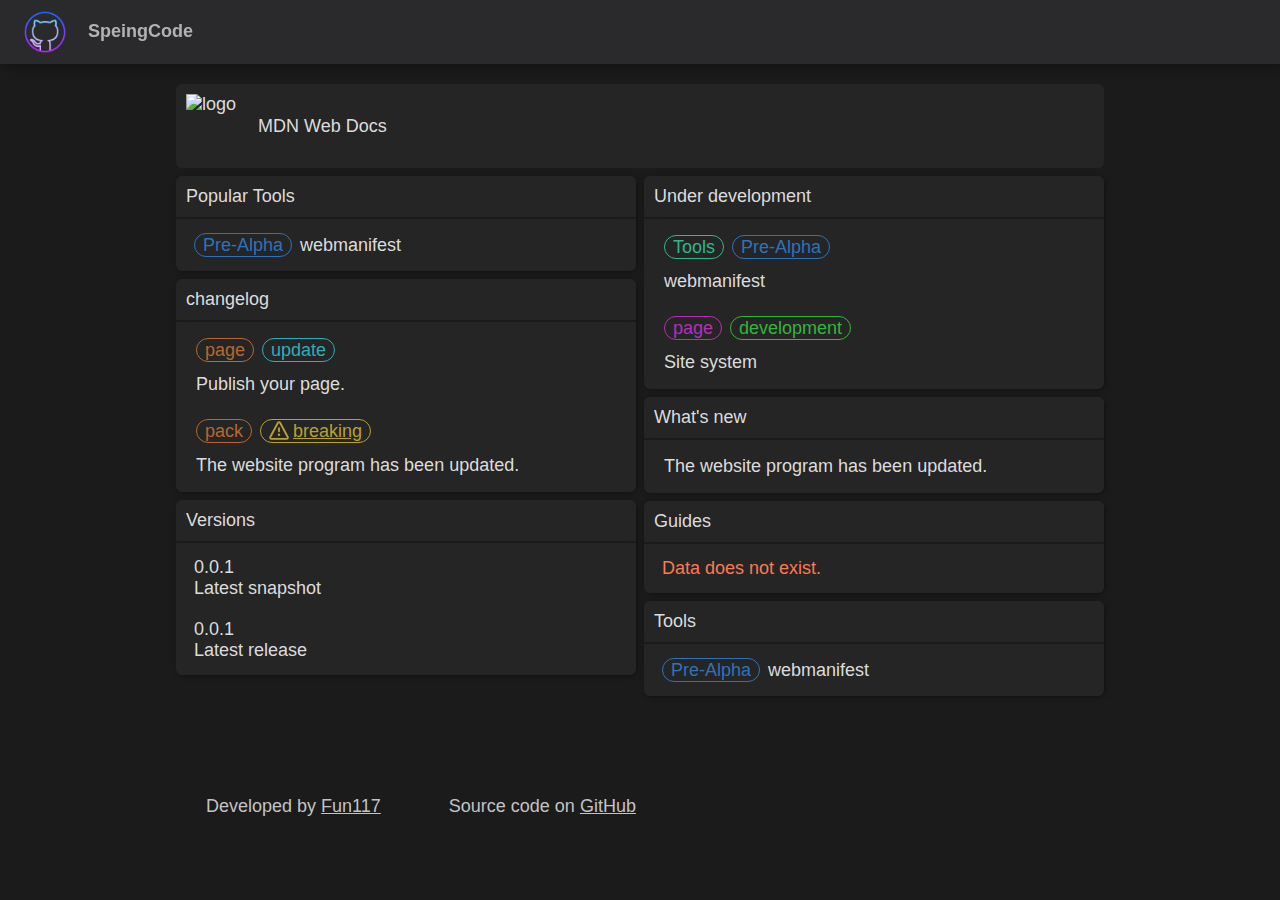
==== commit 8fa5d476: "Add files via upload" ====
--- a/index.html
+++ b/index.html
@@ -17,7 +17,7 @@
         <link rel="stylesheet" href="./site-assets/css/A-main.css" />
         <link rel="stylesheet" href="./site-assets/css/A-parts.css" />
         
-        <link rel="stylesheet" href="../../../site-assets/css/all.css" />
+        <link rel="stylesheet" href="./site-assets/css/all.css" />
         <!-- JS -->
         <script src="./site-assets/js/languageChange.js"></script>
         <script type="text/javascript" src="https://code.jquery.com/jquery-3.4.1.min.js"></script>
@@ -51,31 +51,31 @@
                         <div class="languageListAreaBoxs">
                             <li class="nav-link link" href="" id="ar" glot-model="sa" onclick="languageListAreaNone()">
                                 <span class="flag-icon flag-icon-sa"></span>
-                                <a href="/">اللغة العربية</a>
+                                <a href="/" style="text-decoration: none;">اللغة العربية</a>
                             </li>
                             <li  class="nav-link link" href="" id="zh" glot-model="cn" onclick="languageListAreaNone()">
                                 <span class="flag-icon flag-icon-cn"></span>
-                                <a href="/">中文</a>
+                                <a href="/" style="text-decoration: none;">中文</a>
                             </li>
                             <li  class="nav-link link" href="" id="en" glot-model="us" onclick="languageListAreaNone()">
                                 <span class="flag-icon flag-icon-us"></span>
-                                <a href="/">English</a>
+                                <a href="/" style="text-decoration: none;">English</a>
                             </li>
                             <li  class="nav-link link" href="" id="id" glot-model="id" onclick="languageListAreaNone()">
                                 <span class="flag-icon flag-icon-id"></span>
-                                <a href="/">Bahasa Indonesia</a>
+                                <a href="/" style="text-decoration: none;">Bahasa Indonesia</a>
                             </li>
                             <li class="nav-link link" href="" id="ja" glot-model="jp" onclick="languageListAreaNone()">
                                 <span class="flag-icon flag-icon-jp"></span>
-                                <a href="/">日本語</a>
+                                <a href="/" style="text-decoration: none;">日本語</a>
                             </li>
                             <li  class="nav-link link" href="" id="ms" glot-model="my" onclick="languageListAreaNone()">
                                 <span class="flag-icon flag-icon-my"></span>
-                                <a href="/">Bahasa Melayu</a>
+                                <a href="/" style="text-decoration: none;">Bahasa Melayu</a>
                             </li>
                             <li  class="nav-link link" href="" id="es" glot-model="es" onclick="languageListAreaNone()">
                                 <span class="flag-icon flag-icon-es"></span>
-                                <a href="/">español</a>
+                                <a href="/" style="text-decoration: none;">español</a>
                             </li>
                         </div>
                     </div>
@@ -103,6 +103,11 @@
                             </a>
                             <div class="tool-body">
                                 <a class="tool-card" href="./tools/editor/webmanifest/">
+                                    <div class="badges-list">
+                                        <div class="badge" style="--tint: -150;" glot-model="Pre-Alpha">
+                                            Pre-Alpha
+                                        </div>
+                                    </div>
                                     <h3 class="text-\[1\.17em\]" glot-model="webmanifest">
                                         webmanifest
                                     </h3>
@@ -186,6 +191,7 @@
                             <a class="tool-card text-\[1\.17em\]" href="./under-development/">
                                 <h3 glot-model="Under+development">Under development</h3>
                             </a>
+                            <!--
                             <div class="tool-body">
                                 <a class="tool-card" href="#">
                                     <h3 class="text-\[1\.17em\]" glot-model="Site+system">
@@ -193,6 +199,43 @@
                                     </h3>
                                 </a>
                             </div>
+                            -->
+                            <div class="tool-body">
+                                <a href="./under-development/pages/9ead758a-fb37-4b55-bd9f-df282cd58495/" style="text-decoration: none;">
+                                    <div class="card" id="9ead758a-fb37-4b55-bd9f-df282cd58495">
+                                        <div class="card-content">
+                                            <div class="badges-list">
+                                                <div class="badge" style="--tint: 160;" glot-model="Tools">
+                                                    Tools
+                                                </div>
+                                                <div class="badge" style="--tint: -150;" glot-model="Pre-Alpha">
+                                                    Pre-Alpha
+                                                </div>
+                                            </div>
+                                            <div class="changelog-content">
+                                                <p glot-model="webmanifest">webmanifest</p>
+                                            </div>
+                                        </div>
+                                    </div>                                    
+                                </a>
+                                <a href="./under-development/pages/a2296206-25b7-4938-9584-84b6587149b5/" style="text-decoration: none;">
+                                    <div class="card" id="a2296206-25b7-4938-9584-84b6587149b5">
+                                        <div class="card-content">
+                                            <div class="badges-list">
+                                                <div class="badge" style="--tint: 300;" glot-model="page">
+                                                    page
+                                                </div>
+                                                <div class="badge" style="--tint: 124;" glot-model="development">
+                                                    development
+                                                </div>
+                                            </div>
+                                            <div class="changelog-content">
+                                                <p glot-model="Site+system">Site system</p>
+                                            </div>
+                                        </div>
+                                    </div>    
+                                </a>
+                            </div>
                         </div>
                         <div class="tool-group">
                             <a class="tool-card" href="./whats-new/">
@@ -230,6 +273,11 @@
                             </a>
                             <div class="tool-body">
                                 <a class="tool-card" href="./tools/editor/webmanifest/">
+                                    <div class="badges-list">
+                                        <div class="badge" style="--tint: -150;" glot-model="Pre-Alpha">
+                                            Pre-Alpha
+                                        </div>
+                                    </div>
                                     <h3 class="text-\[1\.17em\]" glot-model="webmanifest">
                                         webmanifest
                                     </h3>
--- a/site-assets/css/A-main.css
+++ b/site-assets/css/A-main.css
@@ -194,9 +194,6 @@
 
 
 
-
-
-
 /*　コード　*/
 pre {
     margin: 1em 0; /* ブロック前後の余白 */
--- a/site-assets/css/all.css
+++ b/site-assets/css/all.css
@@ -511,7 +511,7 @@
     position: fixed;
     display: flex;
     flex-direction: column;
-    height: calc(100% - 56px);
+    height: calc(100% - 64px);
     width: 200px;
     width: max(200px,20vw);
     right: 100%;
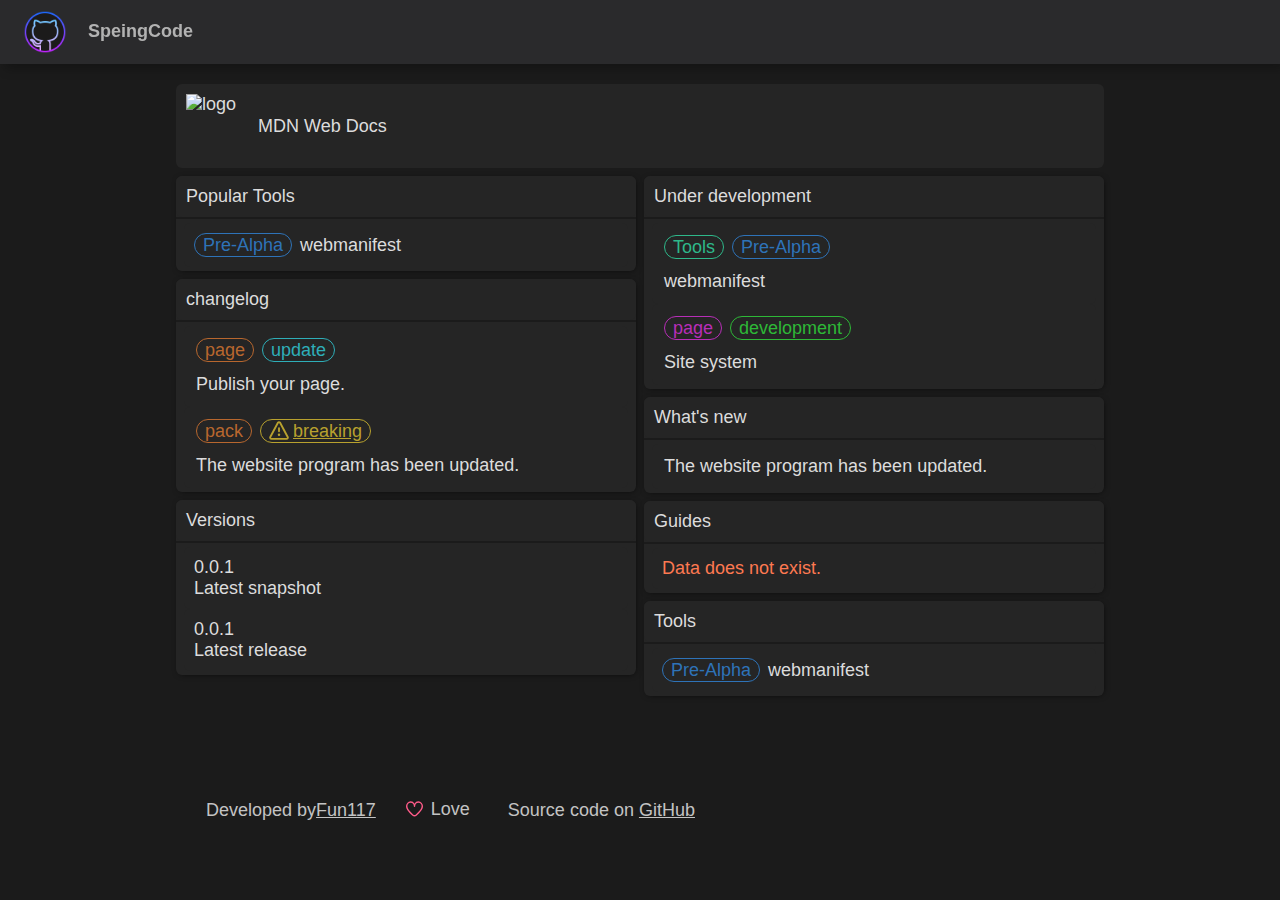
==== commit cf958abf: "Add files via upload" ====
--- a/index.html
+++ b/index.html
@@ -12,15 +12,14 @@
         <link rel="manifest" href="./site-assets/manifest/webmanifest.json" />
         <!-- CSS -->
         <link rel="stylesheet" href="./site-assets/css/header.css" />
-
         <link rel="stylesheet" href="./site-assets/css/A-animation.css" />
         <link rel="stylesheet" href="./site-assets/css/A-main.css" />
         <link rel="stylesheet" href="./site-assets/css/A-parts.css" />
-        
         <link rel="stylesheet" href="./site-assets/css/all.css" />
         <!-- JS -->
         <script src="./site-assets/js/languageChange.js"></script>
         <script type="text/javascript" src="https://code.jquery.com/jquery-3.4.1.min.js"></script>
+        <script src="./site-assets/js/post.js"></script>
         <!-- code font for google-->
         <link rel="preconnect" href="https://fonts.googleapis.com">
         <link rel="preconnect" href="https://fonts.gstatic.com" crossorigin>
@@ -303,20 +302,20 @@
                 </div>
                 <footer>
                     <p>
-                        <span>
-                            Developed by
-                            <a href="https://github.com/Fun117" target="_blank" class="link-decoration">Fun117</a>
-                        </span>
+                        <span>Developed by<a href="https://github.com/Fun117" target="_blank" class="link-decoration">Fun117</a></span>
                     </p>
-                    <p></p>
+                    <p style="margin: 0 0 0 0px;">
+                        <div id="button_action_like_box" class="heart-container" title="Love" style="width: 25px; height: 25px; margin: 0;"></div>
+                        <span style="height: 22px; margin: 0;">Love</span>
+                    </p>
                     <p>
-                        <i class="fa-brands fa-github" style="font-size: 20px;"></i>
-                        <span>Source code on <a href="https://github.com/Fun117/speingcode" target="_blank" rel="noreferrer" class="link-decoration">GitHub</a></span>
+                        <i class="fa-brands fa-github" style="font-size: 20px;"></i><span>Source code on <a href="https://github.com/Fun117/speingcode" target="_blank" rel="noreferrer" class="link-decoration">GitHub</a></span>
                     </p>
                 </footer>
             </div>
         </main>
     </body>
+    <script src="./site-assets/js/action_button.js"></script>
     <!-- ページロードアニメーション-->
     <div id="js-loader" class="loader"></div>
     <script>
--- a/site-assets/css/A-parts.css
+++ b/site-assets/css/A-parts.css
@@ -20,4 +20,93 @@
     bottom: -2px;
     left: 20px;
     width: 2px;
+}
+
+
+
+
+.heart-container {
+    --heart-color: rgb(255, 91, 137);
+    position: relative;
+    width: 50px;
+    height: 50px;
+    transition: .3s;
+}
+
+.heart-container .checkbox {
+    position: absolute;
+    width: 100%;
+    height: 100%;
+    opacity: 0;
+    z-index: 20;
+    cursor: pointer;
+}
+
+.heart-container .svg-container {
+    width: 100%;
+    height: 100%;
+    display: flex;
+    justify-content: center;
+    align-items: center;
+}
+
+.heart-container .svg-outline,
+            .heart-container .svg-filled {
+    fill: var(--heart-color);
+    position: absolute;
+}
+
+.heart-container .svg-filled {
+    animation: keyframes-svg-filled 1s;
+    display: none;
+}
+
+.heart-container .svg-celebrate {
+    position: absolute;
+    animation: keyframes-svg-celebrate .5s;
+    animation-fill-mode: forwards;
+    display: none;
+    stroke: var(--heart-color);
+    fill: var(--heart-color);
+    stroke-width: 2px;
+}
+
+.heart-container .checkbox:checked~.svg-container .svg-filled {
+    display: block
+}
+
+.heart-container .checkbox:checked~.svg-container .svg-celebrate {
+    display: block
+}
+
+@keyframes keyframes-svg-filled {
+    0% {
+        transform: scale(0);
+    }
+
+    25% {
+        transform: scale(1.2);
+    }
+
+    50% {
+        transform: scale(1);
+        filter: brightness(1.5);
+    }
+}
+
+@keyframes keyframes-svg-celebrate {
+    0% {
+        transform: scale(0);
+    }
+
+    50% {
+        opacity: 1;
+        filter: brightness(1.5);
+    }
+
+    100% {
+        transform: scale(1.4);
+        opacity: 0;
+        display: none;
+    }
 }